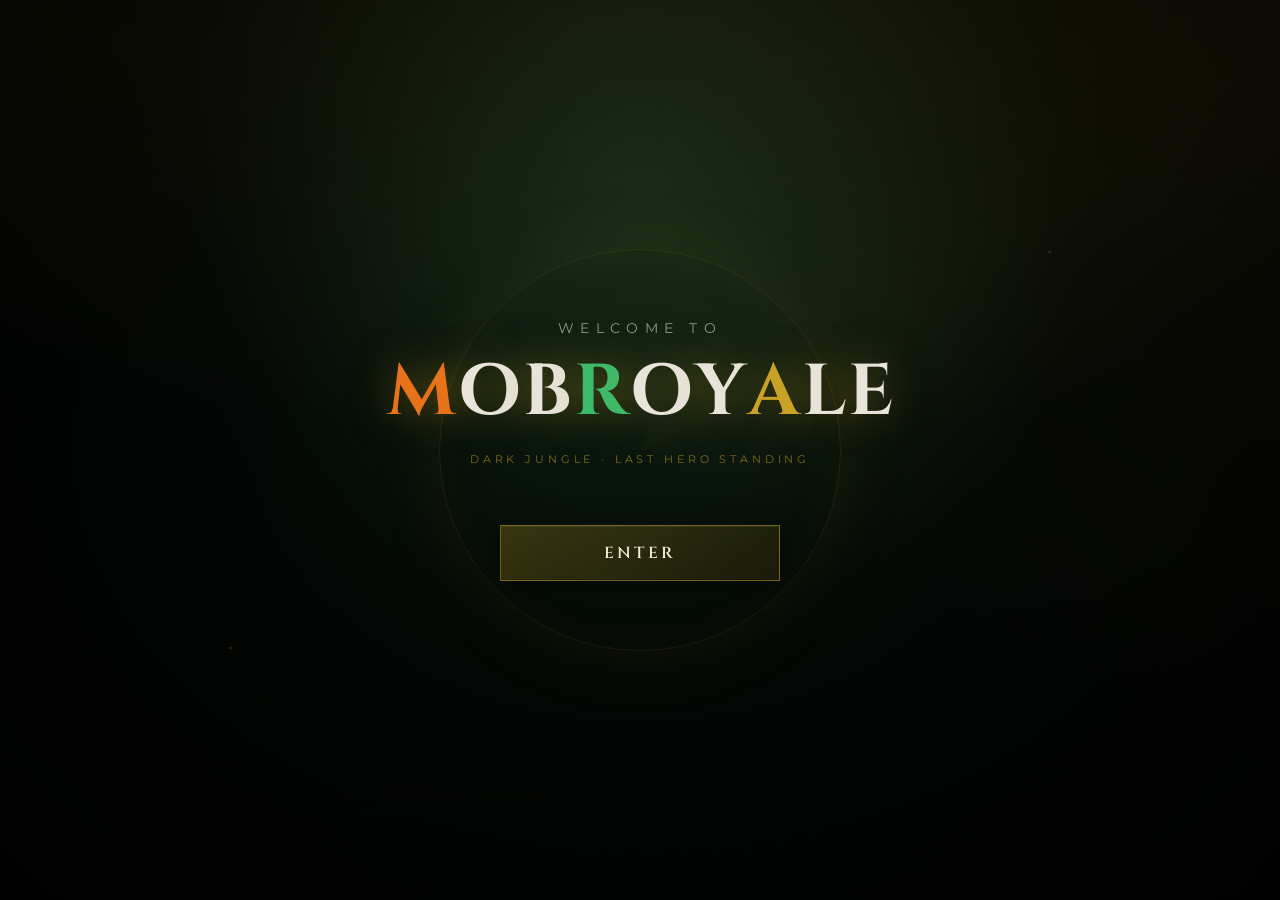
==== index.html @ 868995b1 "superduperupdate" ====
<!DOCTYPE html>
<html lang="sv">
<head>
    <meta charset="UTF-8">
    <title>Moba Battle Royale — Dark Jungle</title>
    <link rel="preconnect" href="https://fonts.googleapis.com">
    <link rel="preconnect" href="https://fonts.gstatic.com" crossorigin>
    <link href="https://fonts.googleapis.com/css2?family=Cinzel:wght@400;600;700&family=Montserrat:wght@400;500;600&display=swap" rel="stylesheet">
    <link rel="stylesheet" href="ui/hud-tokens.css">
    <style>
        html, body {
            margin: 0;
            padding: 0;
            width: 100%;
            height: 100%;
            overflow: hidden;
            background-color: #030704;
            font-family: 'Montserrat', 'Segoe UI', sans-serif;
            color: #d4cfc4;
        }

        #game-container {
            position: relative;
            width: 100vw;
            height: 100vh;
            overflow: hidden;
        }

        #gameCanvas {
            display: block;
            width: 100vw;
            height: 100vh;
            position: absolute;
            top: 0;
            left: 0;
            border: none;
            background-color: #030704;
        }
    </style>
</head>
<body>

<div id="game-container">
    <canvas id="gameCanvas"></canvas>

    <div id="hud-overlay">
        <div id="creep-info" class="hud-panel">
            <div class="hud-label">Battlefield</div>
            <div>Active Camps <span class="hud-value" id="creeps-count">4</span></div>
            <div style="margin-top:6px;">Enemies <span class="hud-value" id="alive-counter">0</span></div>
        </div>

        <div id="hud-top-right">
            <div id="minimap-wrap">
                <canvas id="minimap" width="168" height="168" aria-label="Minimap"></canvas>
            </div>
            <div id="hud-blight" aria-live="polite">
                <div class="blight-safe">Safe zone edge</div>
                <div class="blight-distance">—</div>
            </div>
        </div>

        <div id="hud-action-bar">
            <div id="hud-hero-block">
                <div id="hud-portrait" aria-label="Hero portrait">M
                    <span id="hud-level-badge" aria-hidden="true">1</span>
                </div>
                <div id="hud-stats-col">
                    <div id="hud-hero-name">Champion</div>
                    <div class="hud-bar-wrap" id="health-bar-container">
                        <div class="hud-bar-fill" id="health-bar"></div>
                        <span class="hud-bar-text" id="health-bar-text">100 / 100</span>
                    </div>
                    <div class="hud-bar-wrap xp" id="xp-bar-container">
                        <div class="hud-bar-fill" id="xp-bar"></div>
                        <span class="hud-bar-text" id="xp-bar-text">0 / 100</span>
                    </div>
                    <div id="hud-gold-row">Gold <span class="hud-value" id="hud-gold-value">0</span></div>
                    <div id="hud-buffs" aria-label="Active buffs"></div>
                </div>
            </div>

            <div id="hud-abilities-row">
                <div class="ability-slot basic ready" data-slot="aa" aria-label="Basic attack, ready">
                    <span class="ability-key">LMB</span>
                    <div class="ability-icon">AA</div>
                    <div class="ability-cd-ring"></div>
                    <span class="ability-timer"></span>
                    <span class="ability-name">Attack</span>
                </div>
                <div class="ability-slot ready" data-slot="q" aria-label="Skill 1, ready">
                    <span class="ability-key">1</span>
                    <div class="ability-icon">Q</div>
                    <div class="ability-cd-ring"></div>
                    <span class="ability-timer"></span>
                    <span class="ability-name">Skill 1</span>
                </div>
                <div class="ability-slot ready" data-slot="w" aria-label="Skill 2, ready">
                    <span class="ability-key">2</span>
                    <div class="ability-icon">W</div>
                    <div class="ability-cd-ring"></div>
                    <span class="ability-timer"></span>
                    <span class="ability-name">Skill 2</span>
                </div>
                <div class="ability-slot ult ready" data-slot="e" aria-label="Ultimate, ready">
                    <span class="ability-key">3</span>
                    <div class="ability-icon">E</div>
                    <div class="ability-cd-ring"></div>
                    <span class="ability-timer"></span>
                    <span class="ability-name">Ult</span>
                </div>
            </div>

            <div id="hud-inventory">
                <div class="item-slot" id="slot-1" aria-label="Inventory slot 1">—</div>
                <div class="item-slot" id="slot-2" aria-label="Inventory slot 2">—</div>
                <div class="item-slot" id="slot-3" aria-label="Inventory slot 3">—</div>
            </div>
        </div>

        <span id="player-level" class="sr-only" aria-hidden="true">1</span>
        <span id="player-gold" class="sr-only" aria-hidden="true">0</span>
        <span id="xp-text" class="sr-only" aria-hidden="true">0/100</span>

        <div id="level-up-flash" aria-live="polite">Level Up</div>

        <div id="game-over-screen" role="dialog" aria-labelledby="game-over-title">
            <h1 id="game-over-title">Fallen</h1>
            <p>The dark jungle claims another soul.</p>
            <button type="button" id="game-over-button" onclick="resetGame()">Return to Selection</button>
        </div>
    </div>

    <div id="class-select-overlay">
        <div class="menu-vignette" aria-hidden="true"></div>
        <div class="menu-ember-layer" aria-hidden="true"></div>
        <div class="menu-shimmer" aria-hidden="true"></div>

        <div class="menu-shell">
            <nav class="menu-breadcrumb hidden" id="menu-breadcrumb" aria-label="Menu progress">
                <span class="crumb done" data-step="play">Play</span>
                <span class="crumb-sep" aria-hidden="true">→</span>
                <span class="crumb active" data-step="class">Pick Class</span>
                <span class="crumb-sep" aria-hidden="true">→</span>
                <span class="crumb" data-step="go">GO</span>
            </nav>

            <!-- Welcome -->
            <section class="menu-stage welcome-stage active" id="menu-stage-welcome">
                <div class="welcome-glow-ring" aria-hidden="true"></div>
                <span class="welcome-pre">Welcome to</span>
                <div class="welcome-brand" id="welcome-brand" aria-label="MOBROYALE"></div>
                <p class="welcome-tagline">Dark Jungle · Last Hero Standing</p>
                <button type="button" class="glass-btn glass-btn-primary welcome-continue" id="welcome-continue-btn">
                    Enter
                </button>
            </section>

            <!-- Main menu -->
            <section class="menu-stage" id="menu-stage-main">
                <h1 class="main-logo">MobRoyale</h1>
                <p class="main-subtitle">Battle Royale in the Dark Jungle</p>
                <div class="main-menu-buttons">
                    <button type="button" class="glass-btn glass-btn-primary" id="btn-play">Play</button>
                    <button type="button" class="glass-btn" id="btn-classes">Classes</button>
                    <button type="button" class="glass-btn" id="btn-settings">Settings</button>
                </div>
            </section>

            <!-- Class select -->
            <section class="menu-stage" id="menu-stage-class-select">
                <header class="class-stage-header">
                    <h2>Pick Your Class</h2>
                    <p>Choose your path into the forest</p>
                </header>
                <div class="menu-body">
                    <div class="hero-card-grid" id="hero-card-grid" role="listbox" aria-label="Hero selection"></div>
                    <aside class="hero-details-pane" id="hero-details-pane" aria-live="polite">
                        <div class="details-empty">Select a champion<br>to begin</div>
                    </aside>
                </div>
                <footer class="class-stage-footer">
                    <button type="button" class="glass-btn glass-btn-back" id="btn-class-back">← Back</button>
                    <button type="button" class="glass-btn glass-btn-go" id="enter-forest-btn">GO</button>
                </footer>
            </section>

            <!-- Settings -->
            <section class="menu-stage" id="menu-stage-settings">
                <div class="settings-panel">
                    <h2>Settings</h2>
                    <div class="settings-row">
                        <span>Master Volume</span>
                        <button type="button" class="settings-toggle on" aria-label="Toggle master volume"></button>
                    </div>
                    <div class="settings-row">
                        <span>Screen Shake</span>
                        <button type="button" class="settings-toggle on" aria-label="Toggle screen shake"></button>
                    </div>
                    <div class="settings-row">
                        <span>Show Damage Numbers</span>
                        <button type="button" class="settings-toggle" aria-label="Toggle damage numbers"></button>
                    </div>
                    <button type="button" class="glass-btn glass-btn-back" id="btn-settings-back" style="width:100%;margin-top:8px;">← Back</button>
                </div>
            </section>
        </div>
    </div>
</div>

<script type="module">
// ============================================================
// index.html — Bootstrap (tunna ~60 rader)
// All spellogik bor nu i separata moduler under core/ och ui/.
//
// Mappstruktur:
//   core/balance-config.js     — single source of truth (siffror)
//   core/balance-validator.js  — kör i konsolen för att validera balans
//   core/ability-engine.js     — abilities, projektiler, partiklar
//   core/canvas-renderer.js    — all rendering
//   core/economy-engine.js     — gold, loot, pity
//   core/camera.js             — kamera och koordinater
//   core/inventory.js          — item-pickup och shop-köp
//   core/input.js              — tangentbord och mus
//   core/game-loop.js          — update + render + gameState
//   core/game-init.js          — bootstrap, setupCreeps, applyHeroConfig
//   core/entities/player.js    — Player-klassen
//   core/entities/creep.js     — Creep-klassen
//   core/entities/projectile.js— Projectile-klassen
//   core/entities/item.js      — DroppedItem-klassen
//   core/world/blight.js       — Blight-zone (storm)
//   data/balance-config.js     — siffror (re-exporteras via core/)
//   data/hero-roster.js        — hjältedefinitioner
//   data/shop-catalog.js       — 15 shop-items
//   data/world-config.js       — creep-typer, camp-positioner, Blight
//   ui/hud.js                  — HUD-uppdatering
//   ui/shop-interface.js       — shop-UI
//   ui/menu-interface.js       — meny-system
// ============================================================

import { Player }          from './core/entities/player.js';
import { initInput, keysPressed, pointerWorld } from './core/input.js';
import { camera, getWorldCoordinates, updateCamera } from './core/camera.js';
import { buyItem }         from './core/inventory.js';
import { setGameLoopRefs, setKeysRef, gameState } from './core/game-loop.js';
import { setGameInitRefs, initializeGame, applyHeroConfig, showGameOver, resetGame, getPlayerClass, ensureSpritesLoaded } from './core/game-init.js';
import { showLevelUpFlash, markHudDirty } from './ui/hud.js';
import { toggleShopUI, isShopOpen, updateShopUI } from './ui/shop-interface.js';
import { initHeroSelectMenu, showClassSelectMenu, selectHero, buildWelcomeLetters } from './ui/menu-interface.js';
import { initForestEnvironment } from './core/canvas-renderer.js';
import AbilityEngine, { CooldownState } from './core/ability-engine.js';
import { SHOP_CATALOG }    from './data/shop-catalog.js';
import { HERO_ROSTER }     from './data/hero-roster.js';
import { calculateItemCost } from './core/economy-engine.js';
import { gameLoop, Projectiles, Creeps, onViewportResize } from './core/game-loop.js';

// ─── CANVAS ───────────────────────────────────────────────────
const canvas = document.getElementById('gameCanvas');
canvas.width  = window.innerWidth;
canvas.height = window.innerHeight;
const ctx = canvas.getContext('2d');

let VIEWPORT_WIDTH  = window.innerWidth;
let VIEWPORT_HEIGHT = window.innerHeight;

// ─── PLAYER ───────────────────────────────────────────────────
const PlayerInstance = new Player(3000, 3000);

// Callbacks injicerade utan cirkulära imports
PlayerInstance.getPointer = () => pointerWorld;
PlayerInstance.onDeath    = () => showGameOver();
PlayerInstance.onLevelUp  = () => showLevelUpFlash();

// ─── KOPPLA IHOP MODULERNA ────────────────────────────────────
setGameInitRefs({
    player:      PlayerInstance,
    getViewport: () => ({ width: VIEWPORT_WIDTH, height: VIEWPORT_HEIGHT }),
});

setGameLoopRefs({
    player:         PlayerInstance,
    canvas,
    ctx,
    getViewport:    () => ({ width: VIEWPORT_WIDTH, height: VIEWPORT_HEIGHT }),
    getPlayerClass,
});

setKeysRef(() => keysPressed);

// ─── INPUT ────────────────────────────────────────────────────
initInput(canvas, {
    getCamera:     () => camera,
    getWorldCoords:(e, c) => getWorldCoordinates(e, c),
    isShopOpen,
    onShopToggle:  () => toggleShopUI(),
    onBasicAttack: () => AbilityEngine.basicAttack(PlayerInstance, pointerWorld, Projectiles, Creeps),
    onAbility: (slot) => {
        const ok = AbilityEngine.cast(slot, PlayerInstance, pointerWorld, Projectiles, Creeps);
        if (ok) markHudDirty();
    },
});

// ─── WINDOW-EVENTS ────────────────────────────────────────────
window.addEventListener('resize', () => {
    canvas.width   = window.innerWidth;
    canvas.height  = window.innerHeight;
    VIEWPORT_WIDTH  = window.innerWidth;
    VIEWPORT_HEIGHT = window.innerHeight;
    updateCamera(PlayerInstance, VIEWPORT_WIDTH, VIEWPORT_HEIGHT);
    onViewportResize();
    if (gameState.selectedClass) {
        updateShopUI(SHOP_CATALOG, getPlayerClass(), calculateItemCost);
    }
});

// ─── GLOBALS FÖR HTML ONCLICK-HANDLERS ───────────────────────
window.resetGame  = () => resetGame(showClassSelectMenu);
window.toggleMenu = toggleShopUI;
window.selectHero = (heroKey) => selectHero(heroKey, HERO_ROSTER);
window.buyItem    = (itemId) => buyItem(itemId, getPlayerClass(), gameState, PlayerInstance, markHudDirty);

// ─── ONLOAD ───────────────────────────────────────────────────
window.onload = () => {
    buildWelcomeLetters();
    ensureSpritesLoaded();
    initHeroSelectMenu(HERO_ROSTER, async (heroKey) => {
        await ensureSpritesLoaded();
        applyHeroConfig(heroKey);
        initializeGame();
    });
    initForestEnvironment(6000, 6000, 300);
    showClassSelectMenu({ skipWelcome: false });
};
</script>

</body>
</html>
---- ui/hud-tokens.css ----
/* ============================================================
   ui/hud-tokens.css — Dark Fantasy MOBA HUD Design System
   ============================================================ */

:root {
    --hud-surface: linear-gradient(165deg, rgba(8, 18, 10, 0.92), rgba(3, 7, 4, 0.88));
    --hud-surface-solid: rgba(6, 14, 8, 0.94);
    --hud-border-gold: rgba(201, 162, 39, 0.55);
    --hud-border-subtle: rgba(139, 105, 20, 0.35);
    --hud-text-primary: #f0e6c8;
    --hud-text-secondary: #7a8a72;
    --hud-text-gold: #c9a227;
    --hud-hp-fill: linear-gradient(90deg, #6a2020, #c0392b, #e74c3c);
    --hud-hp-bg: rgba(0, 0, 0, 0.55);
    --hud-hp-border: rgba(192, 57, 43, 0.5);
    --hud-xp-fill: linear-gradient(90deg, #1a4a2a, #3dba6a);
    --hud-xp-bg: rgba(0, 0, 0, 0.55);
    --hud-xp-border: rgba(61, 186, 106, 0.4);
    --hud-cd-overlay: rgba(3, 7, 4, 0.72);
    --hud-ready-glow: rgba(201, 162, 39, 0.45);
    --hud-blight-warn: #9b59b6;
    --hud-blight-danger: #c0392b;
    --hud-font-display: 'Cinzel', Georgia, serif;
    --hud-font-body: 'Montserrat', 'Segoe UI', sans-serif;
    --hud-bar-height: 14px;
    --hud-bar-radius: 2px;
    --hud-slot-size: 52px;
    --hud-ult-slot-size: 58px;
    --hud-safe-bottom: max(12px, env(safe-area-inset-bottom, 0px));
}

/* ─── Overlay shell ─────────────────────────────────────────── */

#hud-overlay {
    position: fixed;
    inset: 0;
    z-index: 10;
    pointer-events: none;
    box-sizing: border-box;
    font-family: var(--hud-font-body);
    color: var(--hud-text-primary);
}

.hud-panel {
    background: var(--hud-surface);
    border: 1px solid var(--hud-border-subtle);
    box-shadow: 0 4px 24px rgba(0, 0, 0, 0.45), inset 0 0 30px rgba(0, 0, 0, 0.2);
    padding: 12px 14px;
    pointer-events: none;
}

.hud-label {
    font-size: 10px;
    letter-spacing: 0.18em;
    text-transform: uppercase;
    color: var(--hud-text-secondary);
    margin-bottom: 4px;
}

.hud-value {
    font-variant-numeric: tabular-nums;
    color: var(--hud-text-gold);
    font-weight: 600;
}

/* ─── Top-right: minimap + blight ───────────────────────────── */

#hud-top-right {
    position: absolute;
    top: 16px;
    right: 16px;
    display: flex;
    flex-direction: column;
    align-items: flex-end;
    gap: 10px;
}

#minimap-wrap {
    position: relative;
    border: 2px solid var(--hud-border-gold);
    border-radius: 4px;
    overflow: hidden;
    box-shadow: 0 4px 20px rgba(0, 0, 0, 0.5);
    background: #030704;
}

#minimap {
    display: block;
    width: 168px;
    height: 168px;
}

#hud-blight {
    min-width: 168px;
    padding: 10px 12px;
    border-radius: 4px;
    background: var(--hud-surface-solid);
    border: 1px solid var(--hud-border-subtle);
    font-size: 11px;
    letter-spacing: 0.06em;
    text-align: center;
}

#hud-blight .blight-safe {
    color: var(--hud-text-secondary);
}

#hud-blight .blight-distance {
    font-variant-numeric: tabular-nums;
    color: var(--hud-text-gold);
    font-weight: 600;
    font-size: 13px;
    margin-top: 2px;
}

#hud-blight.warning {
    border-color: var(--hud-blight-warn);
    animation: blightWarnPulse 1.2s ease-in-out infinite;
}

#hud-blight.danger {
    border-color: var(--hud-blight-danger);
    background: rgba(40, 10, 10, 0.9);
}

#hud-blight.danger .blight-status {
    color: #e74c3c;
    font-weight: 700;
    letter-spacing: 0.12em;
    text-transform: uppercase;
}

@keyframes blightWarnPulse {
    0%, 100% { box-shadow: 0 0 0 rgba(155, 89, 182, 0); }
    50% { box-shadow: 0 0 16px rgba(155, 89, 182, 0.35); }
}

/* ─── Top-left: battlefield info ────────────────────────────── */

#creep-info {
    position: absolute;
    top: 16px;
    left: 16px;
    text-align: left;
    min-width: 160px;
    font-size: 14px;
    letter-spacing: 0.04em;
    text-shadow: 0 1px 3px rgba(0, 0, 0, 0.8);
}

/* ─── Bottom action bar ─────────────────────────────────────── */

#hud-action-bar {
    position: absolute;
    bottom: var(--hud-safe-bottom);
    left: 50%;
    transform: translateX(-50%);
    display: flex;
    align-items: flex-end;
    gap: 14px;
    padding: 12px 18px;
    background: var(--hud-surface);
    border: 1px solid var(--hud-border-gold);
    border-radius: 6px;
    box-shadow: 0 8px 32px rgba(0, 0, 0, 0.55), inset 0 1px 0 rgba(201, 162, 39, 0.12);
    min-width: min(96vw, 720px);
}

#hud-hero-block {
    display: flex;
    gap: 12px;
    align-items: flex-start;
    flex-shrink: 0;
}

#hud-portrait {
    position: relative;
    width: 64px;
    height: 64px;
    border: 2px solid var(--hud-border-gold);
    border-radius: 4px;
    background: linear-gradient(160deg, #0d1a0a, #030704);
    display: flex;
    align-items: center;
    justify-content: center;
    font-family: var(--hud-font-display);
    font-size: 22px;
    font-weight: 700;
    color: var(--hud-text-gold);
    text-shadow: 0 0 12px rgba(201, 162, 39, 0.4);
}

#hud-level-badge {
    position: absolute;
    bottom: -6px;
    right: -6px;
    width: 22px;
    height: 22px;
    border-radius: 50%;
    background: linear-gradient(180deg, #8b6914, #6b5010);
    border: 2px solid var(--hud-text-gold);
    font-size: 11px;
    font-weight: 700;
    display: flex;
    align-items: center;
    justify-content: center;
    font-variant-numeric: tabular-nums;
    color: #f0e6c8;
}

#hud-stats-col {
    display: flex;
    flex-direction: column;
    gap: 6px;
    min-width: 200px;
}

#hud-hero-name {
    font-family: var(--hud-font-display);
    font-size: 12px;
    letter-spacing: 0.08em;
    color: var(--hud-text-gold);
    margin-bottom: -2px;
}

.hud-bar-wrap {
    position: relative;
    width: 100%;
    height: var(--hud-bar-height);
    background: var(--hud-hp-bg);
    border: 1px solid var(--hud-hp-border);
    border-radius: var(--hud-bar-radius);
    overflow: hidden;
}

.hud-bar-wrap.xp {
    height: 10px;
    border-color: var(--hud-xp-border);
    background: var(--hud-hp-bg);
}

.hud-bar-fill {
    height: 100%;
    width: 100%;
    transition: width 0.12s ease-out;
}

#health-bar {
    background: var(--hud-hp-fill);
}

#xp-bar {
    background: var(--hud-xp-fill);
}

.hud-bar-text {
    position: absolute;
    inset: 0;
    display: flex;
    align-items: center;
    justify-content: center;
    font-size: 9px;
    font-weight: 600;
    font-variant-numeric: tabular-nums;
    letter-spacing: 0.04em;
    color: #fff;
    text-shadow: 0 1px 2px rgba(0, 0, 0, 0.9);
    pointer-events: none;
}

.hud-bar-wrap.low-hp {
    border-color: #e74c3c;
    animation: lowHpPulse 1s ease-in-out infinite;
}

@keyframes lowHpPulse {
    0%, 100% { box-shadow: 0 0 0 rgba(231, 76, 60, 0); }
    50% { box-shadow: 0 0 8px rgba(231, 76, 60, 0.5); }
}

#hud-gold-row {
    font-size: 11px;
    color: var(--hud-text-secondary);
    letter-spacing: 0.06em;
}

#hud-gold-row .hud-value {
    font-size: 13px;
}

/* ─── Buff row ─────────────────────────────────────────────── */

#hud-buffs {
    display: flex;
    gap: 6px;
    min-height: 28px;
    flex-wrap: wrap;
}

.buff-icon {
    width: 28px;
    height: 28px;
    border-radius: 4px;
    border: 1px solid var(--hud-border-gold);
    background: rgba(10, 20, 12, 0.9);
    display: flex;
    align-items: center;
    justify-content: center;
}

.buff-icon.debuff {
    border-color: #c0392b;
    background: rgba(40, 10, 10, 0.85);
}

.buff-icon svg {
    width: 16px;
    height: 16px;
    fill: none;
    stroke: var(--hud-text-gold);
    stroke-width: 1.5;
    stroke-linecap: round;
    stroke-linejoin: round;
}

.buff-icon.debuff svg {
    stroke: #e74c3c;
}

/* ─── Abilities + items ───────────────────────────────────── */

#hud-abilities-row {
    display: flex;
    align-items: flex-end;
    gap: 8px;
}

.ability-slot {
    position: relative;
    width: var(--hud-slot-size);
    height: var(--hud-slot-size);
    border: 2px solid var(--hud-border-subtle);
    border-radius: 4px;
    background: linear-gradient(160deg, rgba(12, 24, 14, 0.95), rgba(3, 7, 4, 0.9));
    display: flex;
    align-items: center;
    justify-content: center;
    overflow: hidden;
    flex-shrink: 0;
}

.ability-slot.ult {
    width: var(--hud-ult-slot-size);
    height: var(--hud-ult-slot-size);
    border-color: var(--hud-border-gold);
}

.ability-slot.ready:not(.on-cooldown) {
    box-shadow: 0 0 12px var(--hud-ready-glow);
}

.ability-slot.basic {
    border-color: rgba(122, 138, 114, 0.5);
}

.ability-icon {
    font-family: var(--hud-font-display);
    font-size: 14px;
    font-weight: 700;
    color: var(--hud-text-primary);
    z-index: 1;
    pointer-events: none;
}

.ability-slot.ult .ability-icon {
    font-size: 16px;
    color: var(--hud-text-gold);
}

.ability-cd-ring {
    position: absolute;
    inset: 0;
    border-radius: 2px;
    opacity: 0;
    pointer-events: none;
    --cd-progress: 0;
    background: conic-gradient(
        var(--hud-cd-overlay) calc(var(--cd-progress) * 360deg),
        transparent calc(var(--cd-progress) * 360deg)
    );
}

.ability-slot.on-cooldown .ability-cd-ring {
    opacity: 1;
}

.ability-key {
    position: absolute;
    top: 2px;
    left: 4px;
    font-size: 9px;
    font-weight: 600;
    color: var(--hud-text-secondary);
    z-index: 2;
    pointer-events: none;
}

.ability-timer {
    position: absolute;
    inset: 0;
    display: none;
    align-items: center;
    justify-content: center;
    font-size: 15px;
    font-weight: 700;
    font-variant-numeric: tabular-nums;
    color: #f0e6c8;
    text-shadow: 0 1px 4px rgba(0, 0, 0, 0.9);
    z-index: 3;
    pointer-events: none;
}

.ability-slot.on-cooldown .ability-timer {
    display: flex;
}

.ability-name {
    position: absolute;
    bottom: -16px;
    left: 50%;
    transform: translateX(-50%);
    font-size: 8px;
    letter-spacing: 0.04em;
    color: var(--hud-text-secondary);
    white-space: nowrap;
    max-width: 72px;
    overflow: hidden;
    text-overflow: ellipsis;
    pointer-events: none;
}

#hud-inventory {
    display: flex;
    gap: 8px;
    align-items: flex-end;
    margin-left: 4px;
    padding-left: 12px;
    border-left: 1px solid var(--hud-border-subtle);
}

.item-slot {
    width: var(--hud-slot-size);
    height: var(--hud-slot-size);
    border: 2px solid var(--hud-border-subtle);
    border-radius: 4px;
    background: linear-gradient(160deg, rgba(10, 20, 12, 0.9), rgba(3, 7, 4, 0.85));
    display: flex;
    justify-content: center;
    align-items: center;
    font-size: 9px;
    text-align: center;
    line-height: 1.25;
    color: var(--hud-text-secondary);
    padding: 4px;
    box-sizing: border-box;
    overflow: hidden;
}

.item-slot.filled {
    border-color: var(--hud-border-gold);
    color: var(--hud-text-primary);
}

.item-slot.offensive { border-color: rgba(231, 76, 60, 0.5); }
.item-slot.defensive { border-color: rgba(52, 152, 219, 0.5); }
.item-slot.utility   { border-color: rgba(155, 89, 182, 0.5); }

/* ─── Level-up flash ───────────────────────────────────────── */

#level-up-flash {
    position: absolute;
    top: 50%;
    left: 50%;
    transform: translate(-50%, -50%);
    font-family: var(--hud-font-display);
    font-size: clamp(32px, 5vw, 52px);
    font-weight: 700;
    color: var(--hud-text-gold);
    opacity: 0;
    pointer-events: none;
    transition: opacity 0.15s ease;
    letter-spacing: 0.2em;
    text-shadow: 0 0 30px rgba(201, 162, 39, 0.6);
}

#level-up-flash.active {
    animation: levelUpPulse 0.6s ease-in-out 3;
}

@keyframes levelUpPulse {
    0%, 100% { opacity: 0; transform: translate(-50%, -50%) scale(0.85); }
    50% { opacity: 1; transform: translate(-50%, -50%) scale(1.08); }
}

/* ─── Game over ────────────────────────────────────────────── */

#game-over-screen {
    position: absolute;
    inset: 0;
    background: radial-gradient(ellipse at center, rgba(15, 25, 18, 0.97), rgba(2, 5, 3, 0.98));
    display: flex;
    flex-direction: column;
    justify-content: center;
    align-items: center;
    pointer-events: auto;
    opacity: 0;
    visibility: hidden;
    transition: opacity 0.45s cubic-bezier(0.4, 0, 0.2, 1), visibility 0.45s;
    z-index: 50;
}

#game-over-screen.visible {
    opacity: 1;
    visibility: visible;
}

#game-over-screen h1 {
    font-family: var(--hud-font-display);
    font-size: clamp(36px, 6vw, 56px);
    font-weight: 700;
    letter-spacing: 0.2em;
    color: #c0392b;
    margin: 0 0 12px;
    text-shadow: 0 0 40px rgba(192, 57, 43, 0.45);
}

#game-over-screen p {
    font-size: 14px;
    letter-spacing: 0.12em;
    color: var(--hud-text-secondary);
    margin: 0;
}

#game-over-button {
    margin-top: 36px;
    padding: 16px 40px;
    font-family: var(--hud-font-display);
    font-size: 14px;
    font-weight: 700;
    letter-spacing: 0.18em;
    text-transform: uppercase;
    background: linear-gradient(180deg, #8b6914, #6b5010);
    color: #f0e6c8;
    border: 2px solid var(--hud-text-gold);
    cursor: pointer;
    transition: box-shadow 0.25s, transform 0.2s;
    pointer-events: auto;
}

#game-over-button:hover {
    box-shadow: 0 0 28px rgba(201, 162, 39, 0.45);
    transform: scale(1.03);
}

#game-over-button:focus-visible {
    outline: 2px solid var(--hud-text-gold);
    outline-offset: 4px;
}

.sr-only {
    position: absolute;
    width: 1px;
    height: 1px;
    padding: 0;
    margin: -1px;
    overflow: hidden;
    clip: rect(0, 0, 0, 0);
    white-space: nowrap;
    border: 0;
}

/* ─── Damage numbers overlay ───────────────────────────────── */

#damage-overlay {
    position: absolute;
    inset: 0;
    pointer-events: none;
    z-index: 9;
}

@media (prefers-reduced-motion: reduce) {
    #level-up-flash.active,
    #game-over-screen,
    .hud-bar-wrap.low-hp,
    #hud-blight.warning {
        animation: none;
        transition-duration: 0.01ms;
    }

    .hud-bar-fill,
    .ability-slot.ready {
        transition: none;
        box-shadow: none;
    }
}
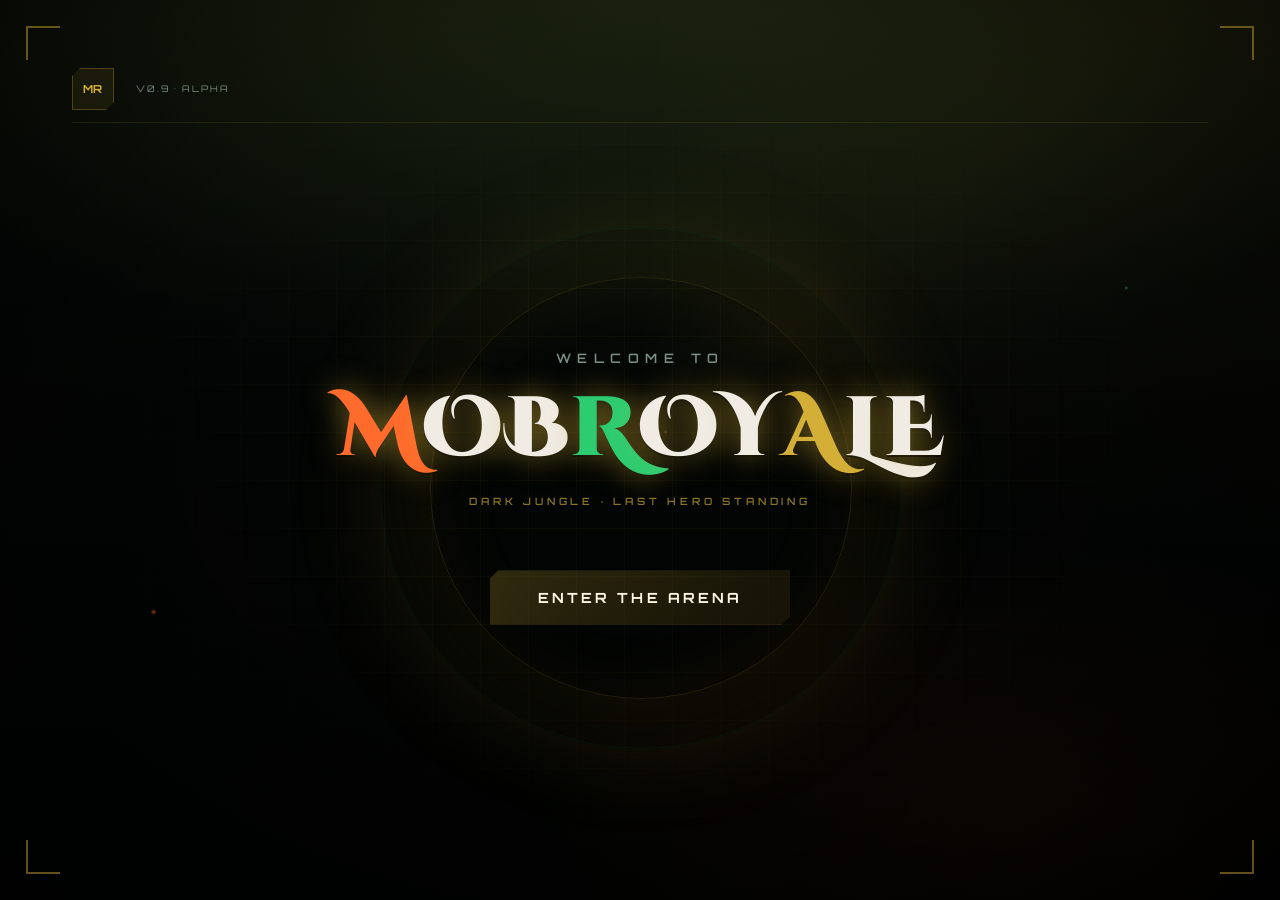
==== commit 72f62c54: "going places" ====
--- a/index.html
+++ b/index.html
@@ -5,7 +5,7 @@
     <title>Moba Battle Royale — Dark Jungle</title>
     <link rel="preconnect" href="https://fonts.googleapis.com">
     <link rel="preconnect" href="https://fonts.gstatic.com" crossorigin>
-    <link href="https://fonts.googleapis.com/css2?family=Cinzel:wght@400;600;700&family=Montserrat:wght@400;500;600&display=swap" rel="stylesheet">
+    <link href="https://fonts.googleapis.com/css2?family=Cinzel+Decorative:wght@700;900&family=Orbitron:wght@500;700;900&family=Rajdhani:wght@400;500;600;700&display=swap" rel="stylesheet">
     <link rel="stylesheet" href="ui/hud-tokens.css">
     <style>
         html, body {
@@ -15,7 +15,7 @@
             height: 100%;
             overflow: hidden;
             background-color: #030704;
-            font-family: 'Montserrat', 'Segoe UI', sans-serif;
+            font-family: 'Rajdhani', 'Segoe UI', sans-serif;
             color: #d4cfc4;
         }
 
@@ -132,78 +132,119 @@
     </div>
 
     <div id="class-select-overlay">
+        <div class="menu-bg-grid" aria-hidden="true"></div>
         <div class="menu-vignette" aria-hidden="true"></div>
         <div class="menu-ember-layer" aria-hidden="true"></div>
         <div class="menu-shimmer" aria-hidden="true"></div>
+        <div class="menu-scanline" aria-hidden="true"></div>
+
+        <div class="menu-frame" aria-hidden="true">
+            <span class="frame-corner frame-tl"></span>
+            <span class="frame-corner frame-tr"></span>
+            <span class="frame-corner frame-bl"></span>
+            <span class="frame-corner frame-br"></span>
+        </div>
 
         <div class="menu-shell">
-            <nav class="menu-breadcrumb hidden" id="menu-breadcrumb" aria-label="Menu progress">
-                <span class="crumb done" data-step="play">Play</span>
-                <span class="crumb-sep" aria-hidden="true">→</span>
-                <span class="crumb active" data-step="class">Pick Class</span>
-                <span class="crumb-sep" aria-hidden="true">→</span>
-                <span class="crumb" data-step="go">GO</span>
-            </nav>
-
-            <!-- Welcome -->
-            <section class="menu-stage welcome-stage active" id="menu-stage-welcome">
-                <div class="welcome-glow-ring" aria-hidden="true"></div>
-                <span class="welcome-pre">Welcome to</span>
-                <div class="welcome-brand" id="welcome-brand" aria-label="MOBROYALE"></div>
-                <p class="welcome-tagline">Dark Jungle · Last Hero Standing</p>
-                <button type="button" class="glass-btn glass-btn-primary welcome-continue" id="welcome-continue-btn">
-                    Enter
-                </button>
-            </section>
-
-            <!-- Main menu -->
-            <section class="menu-stage" id="menu-stage-main">
-                <h1 class="main-logo">MobRoyale</h1>
-                <p class="main-subtitle">Battle Royale in the Dark Jungle</p>
-                <div class="main-menu-buttons">
-                    <button type="button" class="glass-btn glass-btn-primary" id="btn-play">Play</button>
-                    <button type="button" class="glass-btn" id="btn-classes">Classes</button>
-                    <button type="button" class="glass-btn" id="btn-settings">Settings</button>
-                </div>
-            </section>
-
-            <!-- Class select -->
-            <section class="menu-stage" id="menu-stage-class-select">
-                <header class="class-stage-header">
-                    <h2>Pick Your Class</h2>
-                    <p>Choose your path into the forest</p>
-                </header>
-                <div class="menu-body">
-                    <div class="hero-card-grid" id="hero-card-grid" role="listbox" aria-label="Hero selection"></div>
-                    <aside class="hero-details-pane" id="hero-details-pane" aria-live="polite">
-                        <div class="details-empty">Select a champion<br>to begin</div>
-                    </aside>
-                </div>
-                <footer class="class-stage-footer">
-                    <button type="button" class="glass-btn glass-btn-back" id="btn-class-back">← Back</button>
-                    <button type="button" class="glass-btn glass-btn-go" id="enter-forest-btn">GO</button>
-                </footer>
-            </section>
-
-            <!-- Settings -->
-            <section class="menu-stage" id="menu-stage-settings">
-                <div class="settings-panel">
-                    <h2>Settings</h2>
-                    <div class="settings-row">
-                        <span>Master Volume</span>
-                        <button type="button" class="settings-toggle on" aria-label="Toggle master volume"></button>
-                    </div>
-                    <div class="settings-row">
-                        <span>Screen Shake</span>
-                        <button type="button" class="settings-toggle on" aria-label="Toggle screen shake"></button>
-                    </div>
-                    <div class="settings-row">
-                        <span>Show Damage Numbers</span>
-                        <button type="button" class="settings-toggle" aria-label="Toggle damage numbers"></button>
-                    </div>
-                    <button type="button" class="glass-btn glass-btn-back" id="btn-settings-back" style="width:100%;margin-top:8px;">← Back</button>
-                </div>
-            </section>
+            <header class="menu-top-bar">
+                <div class="menu-brand-mark" aria-hidden="true">MR</div>
+                <nav class="menu-breadcrumb hidden" id="menu-breadcrumb" aria-label="Menu progress">
+                    <span class="crumb done" data-step="play">Play</span>
+                    <span class="crumb-sep" aria-hidden="true"></span>
+                    <span class="crumb active" data-step="class">Pick Class</span>
+                    <span class="crumb-sep" aria-hidden="true"></span>
+                    <span class="crumb" data-step="go">Deploy</span>
+                </nav>
+                <div class="menu-version" aria-hidden="true">v0.9 · ALPHA</div>
+            </header>
+
+            <div class="menu-stage-viewport">
+                <!-- Welcome -->
+                <section class="menu-stage welcome-stage active" id="menu-stage-welcome">
+                    <div class="welcome-center">
+                        <div class="welcome-glow-ring" aria-hidden="true"></div>
+                        <div class="welcome-glow-ring welcome-glow-ring-2" aria-hidden="true"></div>
+                        <span class="welcome-pre">Welcome to</span>
+                        <div class="welcome-brand" id="welcome-brand" aria-label="MOBROYALE"></div>
+                        <p class="welcome-tagline">Dark Jungle · Last Hero Standing</p>
+                        <button type="button" class="game-btn game-btn-primary welcome-continue" id="welcome-continue-btn">
+                            <span class="btn-label">Enter the Arena</span>
+                            <span class="btn-glow" aria-hidden="true"></span>
+                        </button>
+                    </div>
+                </section>
+
+                <!-- Main menu -->
+                <section class="menu-stage main-stage" id="menu-stage-main">
+                    <div class="main-stage-inner">
+                        <div class="main-logo-wrap">
+                            <h1 class="main-logo">MobRoyale</h1>
+                            <div class="main-logo-underline" aria-hidden="true"></div>
+                        </div>
+                        <p class="main-subtitle">Battle Royale in the Dark Jungle</p>
+                        <div class="main-menu-buttons">
+                            <button type="button" class="game-btn game-btn-primary" id="btn-play">
+                                <span class="btn-label">Play</span>
+                                <span class="btn-glow" aria-hidden="true"></span>
+                            </button>
+                            <button type="button" class="game-btn" id="btn-classes">
+                                <span class="btn-label">Classes</span>
+                                <span class="btn-glow" aria-hidden="true"></span>
+                            </button>
+                            <button type="button" class="game-btn" id="btn-settings">
+                                <span class="btn-label">Settings</span>
+                                <span class="btn-glow" aria-hidden="true"></span>
+                            </button>
+                        </div>
+                    </div>
+                </section>
+
+                <!-- Class select -->
+                <section class="menu-stage class-stage" id="menu-stage-class-select">
+                    <header class="class-stage-header">
+                        <h2>Pick Your Class</h2>
+                        <p>Choose your path into the forest</p>
+                    </header>
+                    <div class="menu-body">
+                        <div class="hero-card-grid" id="hero-card-grid" role="listbox" aria-label="Hero selection"></div>
+                        <aside class="hero-details-pane" id="hero-details-pane" aria-live="polite">
+                            <div class="details-empty">Select a champion<br>to begin</div>
+                        </aside>
+                    </div>
+                    <footer class="class-stage-footer">
+                        <button type="button" class="game-btn game-btn-back" id="btn-class-back">
+                            <span class="btn-label">Back</span>
+                        </button>
+                        <button type="button" class="game-btn game-btn-deploy" id="enter-forest-btn">
+                            <span class="btn-label">Deploy</span>
+                            <span class="btn-glow" aria-hidden="true"></span>
+                        </button>
+                    </footer>
+                </section>
+
+                <!-- Settings -->
+                <section class="menu-stage settings-stage" id="menu-stage-settings">
+                    <div class="settings-panel">
+                        <div class="panel-corners" aria-hidden="true"></div>
+                        <h2>Settings</h2>
+                        <div class="settings-row">
+                            <span>Master Volume</span>
+                            <button type="button" class="settings-toggle on" aria-label="Toggle master volume"></button>
+                        </div>
+                        <div class="settings-row">
+                            <span>Screen Shake</span>
+                            <button type="button" class="settings-toggle on" aria-label="Toggle screen shake"></button>
+                        </div>
+                        <div class="settings-row">
+                            <span>Show Damage Numbers</span>
+                            <button type="button" class="settings-toggle" aria-label="Toggle damage numbers"></button>
+                        </div>
+                        <button type="button" class="game-btn game-btn-back settings-back" id="btn-settings-back">
+                            <span class="btn-label">Back</span>
+                        </button>
+                    </div>
+                </section>
+            </div>
         </div>
     </div>
 </div>
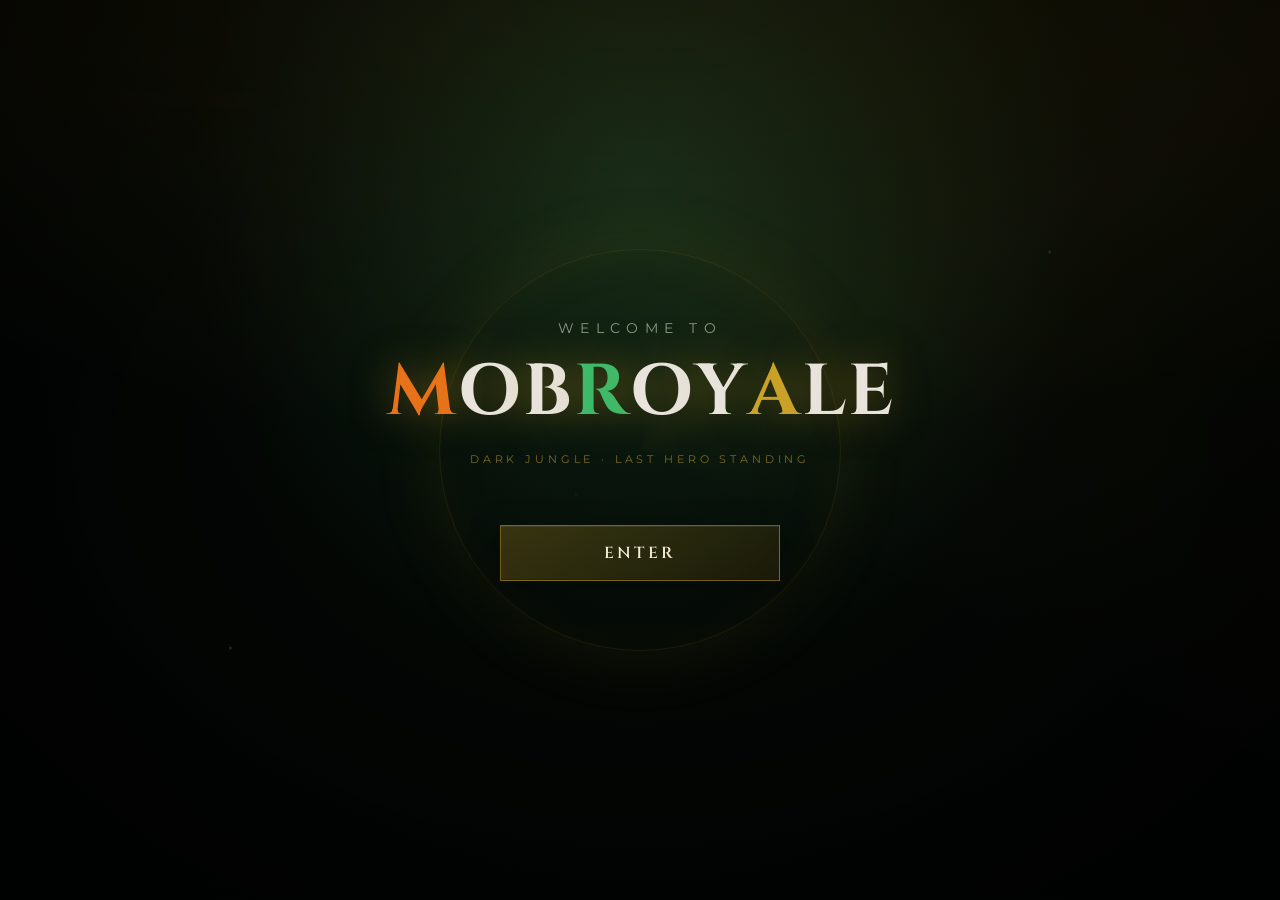
==== commit 32773a4e: "holy claude" ====
--- a/index.html
+++ b/index.html
@@ -5,8 +5,7 @@
     <title>Moba Battle Royale — Dark Jungle</title>
     <link rel="preconnect" href="https://fonts.googleapis.com">
     <link rel="preconnect" href="https://fonts.gstatic.com" crossorigin>
-    <link href="https://fonts.googleapis.com/css2?family=Cinzel+Decorative:wght@700;900&family=Orbitron:wght@500;700;900&family=Rajdhani:wght@400;500;600;700&display=swap" rel="stylesheet">
-    <link rel="stylesheet" href="ui/hud-tokens.css">
+    <link href="https://fonts.googleapis.com/css2?family=Cinzel:wght@400;600;700&family=Montserrat:wght@400;500;600&display=swap" rel="stylesheet">
     <style>
         html, body {
             margin: 0;
@@ -15,7 +14,7 @@
             height: 100%;
             overflow: hidden;
             background-color: #030704;
-            font-family: 'Rajdhani', 'Segoe UI', sans-serif;
+            font-family: 'Montserrat', 'Segoe UI', sans-serif;
             color: #d4cfc4;
         }
 
@@ -26,15 +25,226 @@
             overflow: hidden;
         }
 
-        #gameCanvas {
+        canvas {
             display: block;
             width: 100vw;
             height: 100vh;
             position: absolute;
             top: 0;
             left: 0;
+            box-shadow: none;
             border: none;
             background-color: #030704;
+        }
+
+        #hud-overlay {
+            position: fixed;
+            top: 0;
+            left: 0;
+            width: 100%;
+            height: 100%;
+            z-index: 10;
+            pointer-events: none;
+            box-sizing: border-box;
+        }
+
+        .hud-panel {
+            background: linear-gradient(165deg, rgba(8, 18, 10, 0.88), rgba(3, 7, 4, 0.82));
+            border: 1px solid rgba(139, 105, 20, 0.35);
+            box-shadow: 0 4px 24px rgba(0, 0, 0, 0.45), inset 0 0 30px rgba(0, 0, 0, 0.2);
+            padding: 14px 16px;
+            pointer-events: none;
+        }
+
+        .hud-info {
+            position: absolute;
+            font-size: 14px;
+            letter-spacing: 0.04em;
+            text-shadow: 0 1px 3px rgba(0, 0, 0, 0.8);
+        }
+
+        .hud-label {
+            font-size: 10px;
+            letter-spacing: 0.18em;
+            text-transform: uppercase;
+            color: #7a8a72;
+            margin-bottom: 4px;
+        }
+
+        .hud-value {
+            font-variant-numeric: tabular-nums;
+            color: #c9a227;
+            font-weight: 600;
+        }
+
+        #hud-stats {
+            position: absolute;
+            top: 16px;
+            left: 16px;
+            min-width: 220px;
+        }
+
+        #health-bar-container {
+            width: 100%;
+            height: 12px;
+            background: rgba(0, 0, 0, 0.5);
+            border: 1px solid rgba(192, 57, 43, 0.4);
+            margin-top: 2px;
+        }
+
+        #health-bar {
+            height: 100%;
+            width: 100%;
+            background: linear-gradient(90deg, #6a2020, #c0392b);
+            box-shadow: 0 0 8px rgba(192, 57, 43, 0.4);
+            transition: width 0.1s ease;
+        }
+
+        #xp-bar-container {
+            width: 100%;
+            height: 8px;
+            background: rgba(0, 0, 0, 0.5);
+            border: 1px solid rgba(61, 186, 106, 0.35);
+            margin-top: 4px;
+        }
+
+        #xp-bar {
+            height: 100%;
+            width: 0%;
+            background: linear-gradient(90deg, #1a4a2a, #3dba6a);
+            box-shadow: 0 0 6px rgba(61, 186, 106, 0.35);
+            transition: width 0.2s ease;
+        }
+
+        #creep-info {
+            position: absolute;
+            top: 16px;
+            right: 16px;
+            text-align: right;
+            min-width: 160px;
+        }
+
+        #inventory {
+            position: absolute;
+            bottom: 16px;
+            left: 16px;
+            display: flex;
+            gap: 10px;
+        }
+
+        .slot {
+            width: 64px;
+            height: 64px;
+            border: 1px solid rgba(139, 105, 20, 0.4);
+            background: linear-gradient(160deg, rgba(10, 20, 12, 0.9), rgba(3, 7, 4, 0.85));
+            display: flex;
+            justify-content: center;
+            align-items: center;
+            font-size: 10px;
+            text-align: center;
+            line-height: 1.3;
+            color: #7a8a72;
+            cursor: default;
+            padding: 4px;
+            box-sizing: border-box;
+        }
+
+        #hud-cooldowns {
+            margin-top: 10px;
+            font-size: 11px;
+            letter-spacing: 0.06em;
+            color: #7a8a72;
+        }
+
+        #level-up-flash {
+            position: absolute;
+            top: 50%;
+            left: 50%;
+            transform: translate(-50%, -50%);
+            font-family: 'Cinzel', Georgia, serif;
+            font-size: clamp(32px, 5vw, 52px);
+            font-weight: 700;
+            color: #c9a227;
+            opacity: 0;
+            pointer-events: none;
+            transition: opacity 0.15s ease;
+            letter-spacing: 0.2em;
+            text-shadow: 0 0 30px rgba(201, 162, 39, 0.6);
+        }
+
+        #level-up-flash.active {
+            animation: levelUpPulse 0.6s ease-in-out 3;
+        }
+
+        @keyframes levelUpPulse {
+            0%, 100% { opacity: 0; transform: translate(-50%, -50%) scale(0.85); }
+            50% { opacity: 1; transform: translate(-50%, -50%) scale(1.08); }
+        }
+
+        #game-over-screen {
+            position: absolute;
+            inset: 0;
+            background: radial-gradient(ellipse at center, rgba(15, 25, 18, 0.97), rgba(2, 5, 3, 0.98));
+            display: flex;
+            flex-direction: column;
+            justify-content: center;
+            align-items: center;
+            pointer-events: auto;
+            opacity: 0;
+            visibility: hidden;
+            transition: opacity 0.45s cubic-bezier(0.4, 0, 0.2, 1), visibility 0.45s;
+            z-index: 50;
+        }
+
+        #game-over-screen.visible {
+            opacity: 1;
+            visibility: visible;
+        }
+
+        #game-over-screen h1 {
+            font-family: 'Cinzel', Georgia, serif;
+            font-size: clamp(36px, 6vw, 56px);
+            font-weight: 700;
+            letter-spacing: 0.2em;
+            color: #c0392b;
+            margin: 0 0 12px;
+            text-shadow: 0 0 40px rgba(192, 57, 43, 0.45);
+        }
+
+        #game-over-screen p {
+            font-size: 14px;
+            letter-spacing: 0.12em;
+            color: #7a8a72;
+            margin: 0;
+        }
+
+        #game-over-button {
+            margin-top: 36px;
+            padding: 16px 40px;
+            font-family: 'Cinzel', Georgia, serif;
+            font-size: 14px;
+            font-weight: 700;
+            letter-spacing: 0.18em;
+            text-transform: uppercase;
+            background: linear-gradient(180deg, #8b6914, #6b5010);
+            color: #f0e6c8;
+            border: 2px solid #c9a227;
+            cursor: pointer;
+            transition: box-shadow 0.25s, transform 0.2s;
+        }
+
+        #game-over-button:hover {
+            box-shadow: 0 0 28px rgba(201, 162, 39, 0.45);
+            transform: scale(1.03);
+        }
+
+        #game-over-button:focus-visible {
+            outline: 2px solid #c9a227;
+            outline-offset: 4px;
+        }
+
+        @media (prefers-reduced-motion: reduce) {
+            #level-up-flash.active, #game-over-screen { animation: none; transition-duration: 0.01ms; }
         }
     </style>
 </head>
@@ -44,83 +254,31 @@
     <canvas id="gameCanvas"></canvas>
 
     <div id="hud-overlay">
-        <div id="creep-info" class="hud-panel">
+        <div id="hud-stats" class="hud-info hud-panel">
+            <div class="hud-label">Champion</div>
+            <div>Level <span class="hud-value" id="player-level">1</span> · Gold <span class="hud-value" id="player-gold">0</span></div>
+            <div class="hud-label" style="margin-top:10px;">Health</div>
+            <div id="health-bar-container">
+                <div id="health-bar"></div>
+            </div>
+            <div class="hud-label" style="margin-top:8px;">Experience <span class="hud-value" id="xp-text">0/100</span></div>
+            <div id="xp-bar-container">
+                <div id="xp-bar"></div>
+            </div>
+            <div id="hud-cooldowns">[1] Ready · [2] Ready · [3] Ready</div>
+        </div>
+
+        <div id="creep-info" class="hud-info hud-panel">
             <div class="hud-label">Battlefield</div>
             <div>Active Camps <span class="hud-value" id="creeps-count">4</span></div>
-            <div style="margin-top:6px;">Enemies <span class="hud-value" id="alive-counter">0</span></div>
+            <div style="margin-top:6px;">Enemies Remaining <span class="hud-value" id="alive-counter">0</span></div>
         </div>
 
-        <div id="hud-top-right">
-            <div id="minimap-wrap">
-                <canvas id="minimap" width="168" height="168" aria-label="Minimap"></canvas>
-            </div>
-            <div id="hud-blight" aria-live="polite">
-                <div class="blight-safe">Safe zone edge</div>
-                <div class="blight-distance">—</div>
-            </div>
+        <div id="inventory">
+            <div class="slot" id="slot-1" aria-label="Inventory slot 1">—</div>
+            <div class="slot" id="slot-2" aria-label="Inventory slot 2">—</div>
+            <div class="slot" id="slot-3" aria-label="Inventory slot 3">—</div>
         </div>
-
-        <div id="hud-action-bar">
-            <div id="hud-hero-block">
-                <div id="hud-portrait" aria-label="Hero portrait">M
-                    <span id="hud-level-badge" aria-hidden="true">1</span>
-                </div>
-                <div id="hud-stats-col">
-                    <div id="hud-hero-name">Champion</div>
-                    <div class="hud-bar-wrap" id="health-bar-container">
-                        <div class="hud-bar-fill" id="health-bar"></div>
-                        <span class="hud-bar-text" id="health-bar-text">100 / 100</span>
-                    </div>
-                    <div class="hud-bar-wrap xp" id="xp-bar-container">
-                        <div class="hud-bar-fill" id="xp-bar"></div>
-                        <span class="hud-bar-text" id="xp-bar-text">0 / 100</span>
-                    </div>
-                    <div id="hud-gold-row">Gold <span class="hud-value" id="hud-gold-value">0</span></div>
-                    <div id="hud-buffs" aria-label="Active buffs"></div>
-                </div>
-            </div>
-
-            <div id="hud-abilities-row">
-                <div class="ability-slot basic ready" data-slot="aa" aria-label="Basic attack, ready">
-                    <span class="ability-key">LMB</span>
-                    <div class="ability-icon">AA</div>
-                    <div class="ability-cd-ring"></div>
-                    <span class="ability-timer"></span>
-                    <span class="ability-name">Attack</span>
-                </div>
-                <div class="ability-slot ready" data-slot="q" aria-label="Skill 1, ready">
-                    <span class="ability-key">1</span>
-                    <div class="ability-icon">Q</div>
-                    <div class="ability-cd-ring"></div>
-                    <span class="ability-timer"></span>
-                    <span class="ability-name">Skill 1</span>
-                </div>
-                <div class="ability-slot ready" data-slot="w" aria-label="Skill 2, ready">
-                    <span class="ability-key">2</span>
-                    <div class="ability-icon">W</div>
-                    <div class="ability-cd-ring"></div>
-                    <span class="ability-timer"></span>
-                    <span class="ability-name">Skill 2</span>
-                </div>
-                <div class="ability-slot ult ready" data-slot="e" aria-label="Ultimate, ready">
-                    <span class="ability-key">3</span>
-                    <div class="ability-icon">E</div>
-                    <div class="ability-cd-ring"></div>
-                    <span class="ability-timer"></span>
-                    <span class="ability-name">Ult</span>
-                </div>
-            </div>
-
-            <div id="hud-inventory">
-                <div class="item-slot" id="slot-1" aria-label="Inventory slot 1">—</div>
-                <div class="item-slot" id="slot-2" aria-label="Inventory slot 2">—</div>
-                <div class="item-slot" id="slot-3" aria-label="Inventory slot 3">—</div>
-            </div>
-        </div>
-
-        <span id="player-level" class="sr-only" aria-hidden="true">1</span>
-        <span id="player-gold" class="sr-only" aria-hidden="true">0</span>
-        <span id="xp-text" class="sr-only" aria-hidden="true">0/100</span>
 
         <div id="level-up-flash" aria-live="polite">Level Up</div>
 
@@ -132,119 +290,78 @@
     </div>
 
     <div id="class-select-overlay">
-        <div class="menu-bg-grid" aria-hidden="true"></div>
         <div class="menu-vignette" aria-hidden="true"></div>
         <div class="menu-ember-layer" aria-hidden="true"></div>
         <div class="menu-shimmer" aria-hidden="true"></div>
-        <div class="menu-scanline" aria-hidden="true"></div>
-
-        <div class="menu-frame" aria-hidden="true">
-            <span class="frame-corner frame-tl"></span>
-            <span class="frame-corner frame-tr"></span>
-            <span class="frame-corner frame-bl"></span>
-            <span class="frame-corner frame-br"></span>
-        </div>
 
         <div class="menu-shell">
-            <header class="menu-top-bar">
-                <div class="menu-brand-mark" aria-hidden="true">MR</div>
-                <nav class="menu-breadcrumb hidden" id="menu-breadcrumb" aria-label="Menu progress">
-                    <span class="crumb done" data-step="play">Play</span>
-                    <span class="crumb-sep" aria-hidden="true"></span>
-                    <span class="crumb active" data-step="class">Pick Class</span>
-                    <span class="crumb-sep" aria-hidden="true"></span>
-                    <span class="crumb" data-step="go">Deploy</span>
-                </nav>
-                <div class="menu-version" aria-hidden="true">v0.9 · ALPHA</div>
-            </header>
-
-            <div class="menu-stage-viewport">
-                <!-- Welcome -->
-                <section class="menu-stage welcome-stage active" id="menu-stage-welcome">
-                    <div class="welcome-center">
-                        <div class="welcome-glow-ring" aria-hidden="true"></div>
-                        <div class="welcome-glow-ring welcome-glow-ring-2" aria-hidden="true"></div>
-                        <span class="welcome-pre">Welcome to</span>
-                        <div class="welcome-brand" id="welcome-brand" aria-label="MOBROYALE"></div>
-                        <p class="welcome-tagline">Dark Jungle · Last Hero Standing</p>
-                        <button type="button" class="game-btn game-btn-primary welcome-continue" id="welcome-continue-btn">
-                            <span class="btn-label">Enter the Arena</span>
-                            <span class="btn-glow" aria-hidden="true"></span>
-                        </button>
+            <nav class="menu-breadcrumb hidden" id="menu-breadcrumb" aria-label="Menu progress">
+                <span class="crumb done" data-step="play">Play</span>
+                <span class="crumb-sep" aria-hidden="true">→</span>
+                <span class="crumb active" data-step="class">Pick Class</span>
+                <span class="crumb-sep" aria-hidden="true">→</span>
+                <span class="crumb" data-step="go">GO</span>
+            </nav>
+
+            <!-- Welcome -->
+            <section class="menu-stage welcome-stage active" id="menu-stage-welcome">
+                <div class="welcome-glow-ring" aria-hidden="true"></div>
+                <span class="welcome-pre">Welcome to</span>
+                <div class="welcome-brand" id="welcome-brand" aria-label="MOBROYALE"></div>
+                <p class="welcome-tagline">Dark Jungle · Last Hero Standing</p>
+                <button type="button" class="glass-btn glass-btn-primary welcome-continue" id="welcome-continue-btn">
+                    Enter
+                </button>
+            </section>
+
+            <!-- Main menu -->
+            <section class="menu-stage" id="menu-stage-main">
+                <h1 class="main-logo">MobRoyale</h1>
+                <p class="main-subtitle">Battle Royale in the Dark Jungle</p>
+                <div class="main-menu-buttons">
+                    <button type="button" class="glass-btn glass-btn-primary" id="btn-play">Play</button>
+                    <button type="button" class="glass-btn" id="btn-classes">Classes</button>
+                    <button type="button" class="glass-btn" id="btn-settings">Settings</button>
+                </div>
+            </section>
+
+            <!-- Class select -->
+            <section class="menu-stage" id="menu-stage-class-select">
+                <header class="class-stage-header">
+                    <h2>Pick Your Class</h2>
+                    <p>Choose your path into the forest</p>
+                </header>
+                <div class="menu-body">
+                    <div class="hero-card-grid" id="hero-card-grid" role="listbox" aria-label="Hero selection"></div>
+                    <aside class="hero-details-pane" id="hero-details-pane" aria-live="polite">
+                        <div class="details-empty">Select a champion<br>to begin</div>
+                    </aside>
+                </div>
+                <footer class="class-stage-footer">
+                    <button type="button" class="glass-btn glass-btn-back" id="btn-class-back">← Back</button>
+                    <button type="button" class="glass-btn glass-btn-go" id="enter-forest-btn">GO</button>
+                </footer>
+            </section>
+
+            <!-- Settings -->
+            <section class="menu-stage" id="menu-stage-settings">
+                <div class="settings-panel">
+                    <h2>Settings</h2>
+                    <div class="settings-row">
+                        <span>Master Volume</span>
+                        <button type="button" class="settings-toggle on" aria-label="Toggle master volume"></button>
                     </div>
-                </section>
-
-                <!-- Main menu -->
-                <section class="menu-stage main-stage" id="menu-stage-main">
-                    <div class="main-stage-inner">
-                        <div class="main-logo-wrap">
-                            <h1 class="main-logo">MobRoyale</h1>
-                            <div class="main-logo-underline" aria-hidden="true"></div>
-                        </div>
-                        <p class="main-subtitle">Battle Royale in the Dark Jungle</p>
-                        <div class="main-menu-buttons">
-                            <button type="button" class="game-btn game-btn-primary" id="btn-play">
-                                <span class="btn-label">Play</span>
-                                <span class="btn-glow" aria-hidden="true"></span>
-                            </button>
-                            <button type="button" class="game-btn" id="btn-classes">
-                                <span class="btn-label">Classes</span>
-                                <span class="btn-glow" aria-hidden="true"></span>
-                            </button>
-                            <button type="button" class="game-btn" id="btn-settings">
-                                <span class="btn-label">Settings</span>
-                                <span class="btn-glow" aria-hidden="true"></span>
-                            </button>
-                        </div>
+                    <div class="settings-row">
+                        <span>Screen Shake</span>
+                        <button type="button" class="settings-toggle on" aria-label="Toggle screen shake"></button>
                     </div>
-                </section>
-
-                <!-- Class select -->
-                <section class="menu-stage class-stage" id="menu-stage-class-select">
-                    <header class="class-stage-header">
-                        <h2>Pick Your Class</h2>
-                        <p>Choose your path into the forest</p>
-                    </header>
-                    <div class="menu-body">
-                        <div class="hero-card-grid" id="hero-card-grid" role="listbox" aria-label="Hero selection"></div>
-                        <aside class="hero-details-pane" id="hero-details-pane" aria-live="polite">
-                            <div class="details-empty">Select a champion<br>to begin</div>
-                        </aside>
+                    <div class="settings-row">
+                        <span>Show Damage Numbers</span>
+                        <button type="button" class="settings-toggle" aria-label="Toggle damage numbers"></button>
                     </div>
-                    <footer class="class-stage-footer">
-                        <button type="button" class="game-btn game-btn-back" id="btn-class-back">
-                            <span class="btn-label">Back</span>
-                        </button>
-                        <button type="button" class="game-btn game-btn-deploy" id="enter-forest-btn">
-                            <span class="btn-label">Deploy</span>
-                            <span class="btn-glow" aria-hidden="true"></span>
-                        </button>
-                    </footer>
-                </section>
-
-                <!-- Settings -->
-                <section class="menu-stage settings-stage" id="menu-stage-settings">
-                    <div class="settings-panel">
-                        <div class="panel-corners" aria-hidden="true"></div>
-                        <h2>Settings</h2>
-                        <div class="settings-row">
-                            <span>Master Volume</span>
-                            <button type="button" class="settings-toggle on" aria-label="Toggle master volume"></button>
-                        </div>
-                        <div class="settings-row">
-                            <span>Screen Shake</span>
-                            <button type="button" class="settings-toggle on" aria-label="Toggle screen shake"></button>
-                        </div>
-                        <div class="settings-row">
-                            <span>Show Damage Numbers</span>
-                            <button type="button" class="settings-toggle" aria-label="Toggle damage numbers"></button>
-                        </div>
-                        <button type="button" class="game-btn game-btn-back settings-back" id="btn-settings-back">
-                            <span class="btn-label">Back</span>
-                        </button>
-                    </div>
-                </section>
-            </div>
+                    <button type="button" class="glass-btn glass-btn-back" id="btn-settings-back" style="width:100%;margin-top:8px;">← Back</button>
+                </div>
+            </section>
         </div>
     </div>
 </div>
@@ -284,7 +401,7 @@
 import { camera, getWorldCoordinates, updateCamera } from './core/camera.js';
 import { buyItem }         from './core/inventory.js';
 import { setGameLoopRefs, setKeysRef, gameState } from './core/game-loop.js';
-import { setGameInitRefs, initializeGame, applyHeroConfig, showGameOver, resetGame, getPlayerClass, ensureSpritesLoaded } from './core/game-init.js';
+import { setGameInitRefs, initializeGame, applyHeroConfig, showGameOver, resetGame, getPlayerClass } from './core/game-init.js';
 import { showLevelUpFlash, markHudDirty } from './ui/hud.js';
 import { toggleShopUI, isShopOpen, updateShopUI } from './ui/shop-interface.js';
 import { initHeroSelectMenu, showClassSelectMenu, selectHero, buildWelcomeLetters } from './ui/menu-interface.js';
@@ -293,7 +410,7 @@
 import { SHOP_CATALOG }    from './data/shop-catalog.js';
 import { HERO_ROSTER }     from './data/hero-roster.js';
 import { calculateItemCost } from './core/economy-engine.js';
-import { gameLoop, Projectiles, Creeps, onViewportResize } from './core/game-loop.js';
+import { gameLoop, Projectiles, Creeps } from './core/game-loop.js';
 
 // ─── CANVAS ───────────────────────────────────────────────────
 const canvas = document.getElementById('gameCanvas');
@@ -348,7 +465,6 @@
     VIEWPORT_WIDTH  = window.innerWidth;
     VIEWPORT_HEIGHT = window.innerHeight;
     updateCamera(PlayerInstance, VIEWPORT_WIDTH, VIEWPORT_HEIGHT);
-    onViewportResize();
     if (gameState.selectedClass) {
         updateShopUI(SHOP_CATALOG, getPlayerClass(), calculateItemCost);
     }
@@ -363,9 +479,7 @@
 // ─── ONLOAD ───────────────────────────────────────────────────
 window.onload = () => {
     buildWelcomeLetters();
-    ensureSpritesLoaded();
-    initHeroSelectMenu(HERO_ROSTER, async (heroKey) => {
-        await ensureSpritesLoaded();
+    initHeroSelectMenu(HERO_ROSTER, (heroKey) => {
         applyHeroConfig(heroKey);
         initializeGame();
     });
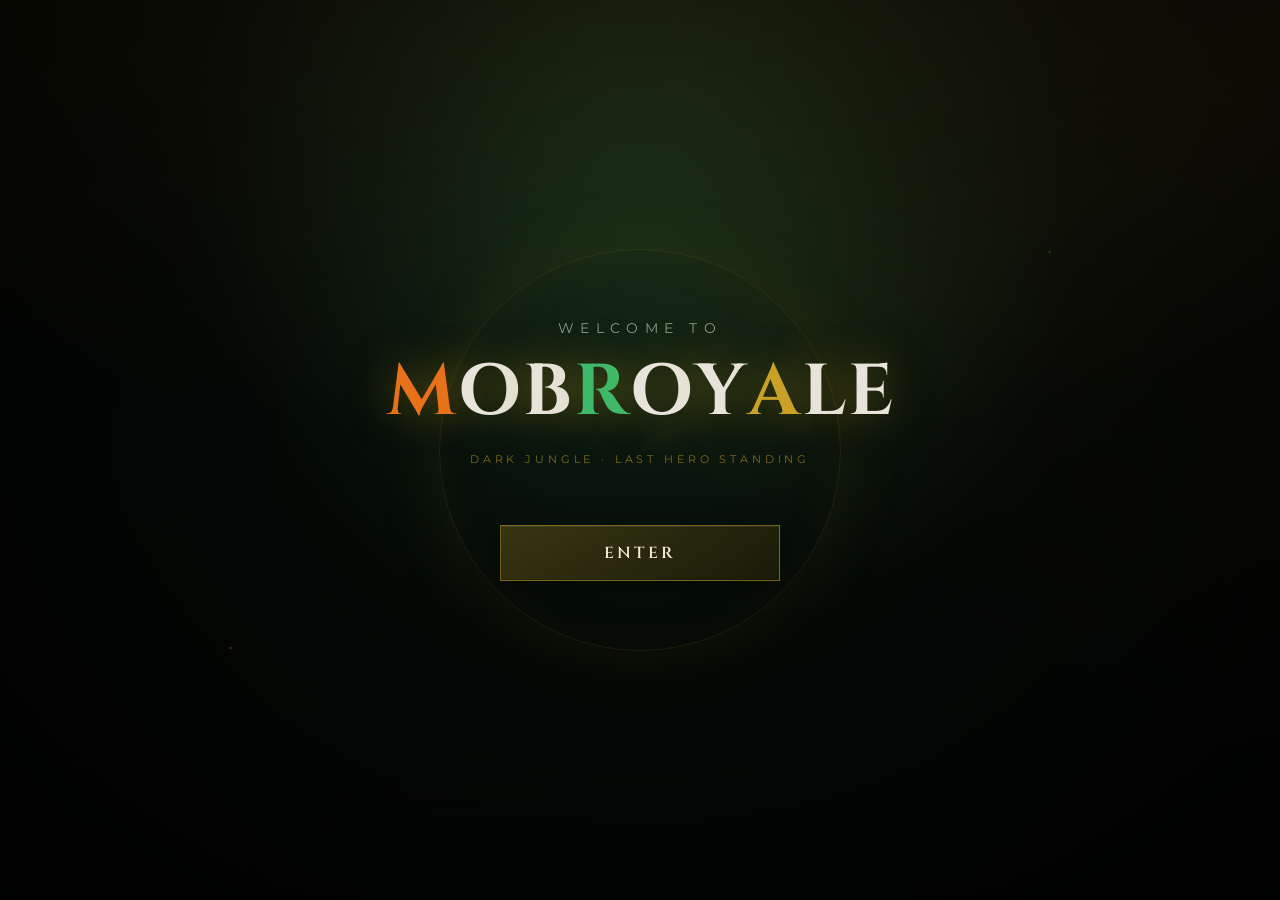
==== commit 2b832b9d: "fixed" ====
--- a/index.html
+++ b/index.html
@@ -6,6 +6,7 @@
     <link rel="preconnect" href="https://fonts.googleapis.com">
     <link rel="preconnect" href="https://fonts.gstatic.com" crossorigin>
     <link href="https://fonts.googleapis.com/css2?family=Cinzel:wght@400;600;700&family=Montserrat:wght@400;500;600&display=swap" rel="stylesheet">
+    <link rel="stylesheet" href="ui/hud-tokens.css">
     <style>
         html, body {
             margin: 0;
@@ -25,7 +26,7 @@
             overflow: hidden;
         }
 
-        canvas {
+        #gameCanvas {
             display: block;
             width: 100vw;
             height: 100vh;
@@ -36,216 +37,6 @@
             border: none;
             background-color: #030704;
         }
-
-        #hud-overlay {
-            position: fixed;
-            top: 0;
-            left: 0;
-            width: 100%;
-            height: 100%;
-            z-index: 10;
-            pointer-events: none;
-            box-sizing: border-box;
-        }
-
-        .hud-panel {
-            background: linear-gradient(165deg, rgba(8, 18, 10, 0.88), rgba(3, 7, 4, 0.82));
-            border: 1px solid rgba(139, 105, 20, 0.35);
-            box-shadow: 0 4px 24px rgba(0, 0, 0, 0.45), inset 0 0 30px rgba(0, 0, 0, 0.2);
-            padding: 14px 16px;
-            pointer-events: none;
-        }
-
-        .hud-info {
-            position: absolute;
-            font-size: 14px;
-            letter-spacing: 0.04em;
-            text-shadow: 0 1px 3px rgba(0, 0, 0, 0.8);
-        }
-
-        .hud-label {
-            font-size: 10px;
-            letter-spacing: 0.18em;
-            text-transform: uppercase;
-            color: #7a8a72;
-            margin-bottom: 4px;
-        }
-
-        .hud-value {
-            font-variant-numeric: tabular-nums;
-            color: #c9a227;
-            font-weight: 600;
-        }
-
-        #hud-stats {
-            position: absolute;
-            top: 16px;
-            left: 16px;
-            min-width: 220px;
-        }
-
-        #health-bar-container {
-            width: 100%;
-            height: 12px;
-            background: rgba(0, 0, 0, 0.5);
-            border: 1px solid rgba(192, 57, 43, 0.4);
-            margin-top: 2px;
-        }
-
-        #health-bar {
-            height: 100%;
-            width: 100%;
-            background: linear-gradient(90deg, #6a2020, #c0392b);
-            box-shadow: 0 0 8px rgba(192, 57, 43, 0.4);
-            transition: width 0.1s ease;
-        }
-
-        #xp-bar-container {
-            width: 100%;
-            height: 8px;
-            background: rgba(0, 0, 0, 0.5);
-            border: 1px solid rgba(61, 186, 106, 0.35);
-            margin-top: 4px;
-        }
-
-        #xp-bar {
-            height: 100%;
-            width: 0%;
-            background: linear-gradient(90deg, #1a4a2a, #3dba6a);
-            box-shadow: 0 0 6px rgba(61, 186, 106, 0.35);
-            transition: width 0.2s ease;
-        }
-
-        #creep-info {
-            position: absolute;
-            top: 16px;
-            right: 16px;
-            text-align: right;
-            min-width: 160px;
-        }
-
-        #inventory {
-            position: absolute;
-            bottom: 16px;
-            left: 16px;
-            display: flex;
-            gap: 10px;
-        }
-
-        .slot {
-            width: 64px;
-            height: 64px;
-            border: 1px solid rgba(139, 105, 20, 0.4);
-            background: linear-gradient(160deg, rgba(10, 20, 12, 0.9), rgba(3, 7, 4, 0.85));
-            display: flex;
-            justify-content: center;
-            align-items: center;
-            font-size: 10px;
-            text-align: center;
-            line-height: 1.3;
-            color: #7a8a72;
-            cursor: default;
-            padding: 4px;
-            box-sizing: border-box;
-        }
-
-        #hud-cooldowns {
-            margin-top: 10px;
-            font-size: 11px;
-            letter-spacing: 0.06em;
-            color: #7a8a72;
-        }
-
-        #level-up-flash {
-            position: absolute;
-            top: 50%;
-            left: 50%;
-            transform: translate(-50%, -50%);
-            font-family: 'Cinzel', Georgia, serif;
-            font-size: clamp(32px, 5vw, 52px);
-            font-weight: 700;
-            color: #c9a227;
-            opacity: 0;
-            pointer-events: none;
-            transition: opacity 0.15s ease;
-            letter-spacing: 0.2em;
-            text-shadow: 0 0 30px rgba(201, 162, 39, 0.6);
-        }
-
-        #level-up-flash.active {
-            animation: levelUpPulse 0.6s ease-in-out 3;
-        }
-
-        @keyframes levelUpPulse {
-            0%, 100% { opacity: 0; transform: translate(-50%, -50%) scale(0.85); }
-            50% { opacity: 1; transform: translate(-50%, -50%) scale(1.08); }
-        }
-
-        #game-over-screen {
-            position: absolute;
-            inset: 0;
-            background: radial-gradient(ellipse at center, rgba(15, 25, 18, 0.97), rgba(2, 5, 3, 0.98));
-            display: flex;
-            flex-direction: column;
-            justify-content: center;
-            align-items: center;
-            pointer-events: auto;
-            opacity: 0;
-            visibility: hidden;
-            transition: opacity 0.45s cubic-bezier(0.4, 0, 0.2, 1), visibility 0.45s;
-            z-index: 50;
-        }
-
-        #game-over-screen.visible {
-            opacity: 1;
-            visibility: visible;
-        }
-
-        #game-over-screen h1 {
-            font-family: 'Cinzel', Georgia, serif;
-            font-size: clamp(36px, 6vw, 56px);
-            font-weight: 700;
-            letter-spacing: 0.2em;
-            color: #c0392b;
-            margin: 0 0 12px;
-            text-shadow: 0 0 40px rgba(192, 57, 43, 0.45);
-        }
-
-        #game-over-screen p {
-            font-size: 14px;
-            letter-spacing: 0.12em;
-            color: #7a8a72;
-            margin: 0;
-        }
-
-        #game-over-button {
-            margin-top: 36px;
-            padding: 16px 40px;
-            font-family: 'Cinzel', Georgia, serif;
-            font-size: 14px;
-            font-weight: 700;
-            letter-spacing: 0.18em;
-            text-transform: uppercase;
-            background: linear-gradient(180deg, #8b6914, #6b5010);
-            color: #f0e6c8;
-            border: 2px solid #c9a227;
-            cursor: pointer;
-            transition: box-shadow 0.25s, transform 0.2s;
-        }
-
-        #game-over-button:hover {
-            box-shadow: 0 0 28px rgba(201, 162, 39, 0.45);
-            transform: scale(1.03);
-        }
-
-        #game-over-button:focus-visible {
-            outline: 2px solid #c9a227;
-            outline-offset: 4px;
-        }
-
-        @media (prefers-reduced-motion: reduce) {
-            #level-up-flash.active, #game-over-screen { animation: none; transition-duration: 0.01ms; }
-        }
     </style>
 </head>
 <body>
@@ -254,30 +45,84 @@
     <canvas id="gameCanvas"></canvas>
 
     <div id="hud-overlay">
-        <div id="hud-stats" class="hud-info hud-panel">
-            <div class="hud-label">Champion</div>
-            <div>Level <span class="hud-value" id="player-level">1</span> · Gold <span class="hud-value" id="player-gold">0</span></div>
-            <div class="hud-label" style="margin-top:10px;">Health</div>
-            <div id="health-bar-container">
-                <div id="health-bar"></div>
-            </div>
-            <div class="hud-label" style="margin-top:8px;">Experience <span class="hud-value" id="xp-text">0/100</span></div>
-            <div id="xp-bar-container">
-                <div id="xp-bar"></div>
-            </div>
-            <div id="hud-cooldowns">[1] Ready · [2] Ready · [3] Ready</div>
-        </div>
+        <canvas id="damage-overlay" aria-hidden="true"></canvas>
 
         <div id="creep-info" class="hud-info hud-panel">
             <div class="hud-label">Battlefield</div>
             <div>Active Camps <span class="hud-value" id="creeps-count">4</span></div>
             <div style="margin-top:6px;">Enemies Remaining <span class="hud-value" id="alive-counter">0</span></div>
-        </div>
-
-        <div id="inventory">
-            <div class="slot" id="slot-1" aria-label="Inventory slot 1">—</div>
-            <div class="slot" id="slot-2" aria-label="Inventory slot 2">—</div>
-            <div class="slot" id="slot-3" aria-label="Inventory slot 3">—</div>
+            <span class="sr-only" id="player-level">1</span>
+            <span class="sr-only" id="player-gold">0</span>
+            <span class="sr-only" id="xp-text">0/100</span>
+        </div>
+
+        <div id="hud-top-right">
+            <div id="minimap-wrap">
+                <canvas id="minimap" width="168" height="168" aria-label="Minimap"></canvas>
+            </div>
+            <div id="hud-blight" aria-live="polite">
+                <div class="blight-safe">Safe zone edge</div>
+                <div class="blight-distance">—</div>
+            </div>
+        </div>
+
+        <div id="hud-action-bar">
+            <div id="hud-hero-block">
+                <div id="hud-portrait" aria-label="Hero portrait">
+                    <span id="hud-portrait-letter">?</span>
+                    <span id="hud-level-badge">1</span>
+                </div>
+                <div id="hud-stats-col">
+                    <div id="hud-hero-name">Champion</div>
+                    <div id="health-bar-container" class="hud-bar-wrap">
+                        <div id="health-bar" class="hud-bar-fill"></div>
+                        <span id="health-bar-text" class="hud-bar-text">100 / 100</span>
+                    </div>
+                    <div id="xp-bar-container" class="hud-bar-wrap xp">
+                        <div id="xp-bar" class="hud-bar-fill"></div>
+                        <span id="xp-bar-text" class="hud-bar-text">0 / 100</span>
+                    </div>
+                    <div id="hud-gold-row">Gold <span class="hud-value" id="hud-gold-value">0</span></div>
+                    <div id="hud-buffs"></div>
+                </div>
+            </div>
+
+            <div id="hud-abilities-row">
+                <div class="ability-slot" data-slot="q" aria-label="Q ability, ready">
+                    <span class="ability-key">1</span>
+                    <span class="ability-icon">Q</span>
+                    <div class="ability-cd-ring" aria-hidden="true"></div>
+                    <span class="ability-timer" aria-hidden="true"></span>
+                    <span class="ability-name">Q</span>
+                </div>
+                <div class="ability-slot" data-slot="w" aria-label="W ability, ready">
+                    <span class="ability-key">2</span>
+                    <span class="ability-icon">W</span>
+                    <div class="ability-cd-ring" aria-hidden="true"></div>
+                    <span class="ability-timer" aria-hidden="true"></span>
+                    <span class="ability-name">W</span>
+                </div>
+                <div class="ability-slot ult" data-slot="e" aria-label="Ultimate ability, ready">
+                    <span class="ability-key">3</span>
+                    <span class="ability-icon">E</span>
+                    <div class="ability-cd-ring" aria-hidden="true"></div>
+                    <span class="ability-timer" aria-hidden="true"></span>
+                    <span class="ability-name">E</span>
+                </div>
+                <div class="ability-slot basic" data-slot="aa" aria-label="Attack, ready">
+                    <span class="ability-key">LMB</span>
+                    <span class="ability-icon">⚔</span>
+                    <div class="ability-cd-ring" aria-hidden="true"></div>
+                    <span class="ability-timer" aria-hidden="true"></span>
+                    <span class="ability-name">Attack</span>
+                </div>
+            </div>
+
+            <div id="hud-inventory">
+                <div class="item-slot" id="slot-1" aria-label="Inventory slot 1">—</div>
+                <div class="item-slot" id="slot-2" aria-label="Inventory slot 2">—</div>
+                <div class="item-slot" id="slot-3" aria-label="Inventory slot 3">—</div>
+            </div>
         </div>
 
         <div id="level-up-flash" aria-live="polite">Level Up</div>
@@ -401,7 +246,7 @@
 import { camera, getWorldCoordinates, updateCamera } from './core/camera.js';
 import { buyItem }         from './core/inventory.js';
 import { setGameLoopRefs, setKeysRef, gameState } from './core/game-loop.js';
-import { setGameInitRefs, initializeGame, applyHeroConfig, showGameOver, resetGame, getPlayerClass } from './core/game-init.js';
+import { setGameInitRefs, initializeGame, applyHeroConfig, showGameOver, resetGame, getPlayerClass, ensureSpritesLoaded } from './core/game-init.js';
 import { showLevelUpFlash, markHudDirty } from './ui/hud.js';
 import { toggleShopUI, isShopOpen, updateShopUI } from './ui/shop-interface.js';
 import { initHeroSelectMenu, showClassSelectMenu, selectHero, buildWelcomeLetters } from './ui/menu-interface.js';
@@ -410,7 +255,7 @@
 import { SHOP_CATALOG }    from './data/shop-catalog.js';
 import { HERO_ROSTER }     from './data/hero-roster.js';
 import { calculateItemCost } from './core/economy-engine.js';
-import { gameLoop, Projectiles, Creeps } from './core/game-loop.js';
+import { gameLoop, Projectiles, Creeps, onViewportResize } from './core/game-loop.js';
 
 // ─── CANVAS ───────────────────────────────────────────────────
 const canvas = document.getElementById('gameCanvas');
@@ -465,6 +310,7 @@
     VIEWPORT_WIDTH  = window.innerWidth;
     VIEWPORT_HEIGHT = window.innerHeight;
     updateCamera(PlayerInstance, VIEWPORT_WIDTH, VIEWPORT_HEIGHT);
+    onViewportResize();
     if (gameState.selectedClass) {
         updateShopUI(SHOP_CATALOG, getPlayerClass(), calculateItemCost);
     }
@@ -477,8 +323,10 @@
 window.buyItem    = (itemId) => buyItem(itemId, getPlayerClass(), gameState, PlayerInstance, markHudDirty);
 
 // ─── ONLOAD ───────────────────────────────────────────────────
-window.onload = () => {
+window.onload = async () => {
     buildWelcomeLetters();
+    onViewportResize();
+    await ensureSpritesLoaded();
     initHeroSelectMenu(HERO_ROSTER, (heroKey) => {
         applyHeroConfig(heroKey);
         initializeGame();
--- a/ui/hud-tokens.css
+++ b/ui/hud-tokens.css
@@ -0,0 +1,613 @@
+/* ============================================================
+   ui/hud-tokens.css — Dark Fantasy MOBA HUD Design System
+   ============================================================ */
+
+:root {
+    --hud-surface: linear-gradient(165deg, rgba(8, 18, 10, 0.92), rgba(3, 7, 4, 0.88));
+    --hud-surface-solid: rgba(6, 14, 8, 0.94);
+    --hud-border-gold: rgba(201, 162, 39, 0.55);
+    --hud-border-subtle: rgba(139, 105, 20, 0.35);
+    --hud-text-primary: #f0e6c8;
+    --hud-text-secondary: #7a8a72;
+    --hud-text-gold: #c9a227;
+    --hud-hp-fill: linear-gradient(90deg, #6a2020, #c0392b, #e74c3c);
+    --hud-hp-bg: rgba(0, 0, 0, 0.55);
+    --hud-hp-border: rgba(192, 57, 43, 0.5);
+    --hud-xp-fill: linear-gradient(90deg, #1a4a2a, #3dba6a);
+    --hud-xp-bg: rgba(0, 0, 0, 0.55);
+    --hud-xp-border: rgba(61, 186, 106, 0.4);
+    --hud-cd-overlay: rgba(3, 7, 4, 0.72);
+    --hud-ready-glow: rgba(201, 162, 39, 0.45);
+    --hud-blight-warn: #9b59b6;
+    --hud-blight-danger: #c0392b;
+    --hud-font-display: 'Cinzel', Georgia, serif;
+    --hud-font-body: 'Montserrat', 'Segoe UI', sans-serif;
+    --hud-bar-height: 14px;
+    --hud-bar-radius: 2px;
+    --hud-slot-size: 52px;
+    --hud-ult-slot-size: 58px;
+    --hud-safe-bottom: max(12px, env(safe-area-inset-bottom, 0px));
+}
+
+/* ─── Overlay shell ─────────────────────────────────────────── */
+
+#hud-overlay {
+    position: fixed;
+    inset: 0;
+    z-index: 10;
+    pointer-events: none;
+    box-sizing: border-box;
+    font-family: var(--hud-font-body);
+    color: var(--hud-text-primary);
+}
+
+.hud-panel {
+    background: var(--hud-surface);
+    border: 1px solid var(--hud-border-subtle);
+    box-shadow: 0 4px 24px rgba(0, 0, 0, 0.45), inset 0 0 30px rgba(0, 0, 0, 0.2);
+    padding: 12px 14px;
+    pointer-events: none;
+}
+
+.hud-label {
+    font-size: 10px;
+    letter-spacing: 0.18em;
+    text-transform: uppercase;
+    color: var(--hud-text-secondary);
+    margin-bottom: 4px;
+}
+
+.hud-value {
+    font-variant-numeric: tabular-nums;
+    color: var(--hud-text-gold);
+    font-weight: 600;
+}
+
+/* ─── Top-right: minimap + blight ───────────────────────────── */
+
+#hud-top-right {
+    position: absolute;
+    top: 16px;
+    right: 16px;
+    display: flex;
+    flex-direction: column;
+    align-items: flex-end;
+    gap: 10px;
+}
+
+#minimap-wrap {
+    position: relative;
+    border: 2px solid var(--hud-border-gold);
+    border-radius: 4px;
+    overflow: hidden;
+    box-shadow: 0 4px 20px rgba(0, 0, 0, 0.5);
+    background: #030704;
+}
+
+#minimap {
+    display: block;
+    width: 168px;
+    height: 168px;
+}
+
+#hud-blight {
+    min-width: 168px;
+    padding: 10px 12px;
+    border-radius: 4px;
+    background: var(--hud-surface-solid);
+    border: 1px solid var(--hud-border-subtle);
+    font-size: 11px;
+    letter-spacing: 0.06em;
+    text-align: center;
+}
+
+#hud-blight .blight-safe {
+    color: var(--hud-text-secondary);
+}
+
+#hud-blight .blight-distance {
+    font-variant-numeric: tabular-nums;
+    color: var(--hud-text-gold);
+    font-weight: 600;
+    font-size: 13px;
+    margin-top: 2px;
+}
+
+#hud-blight.warning {
+    border-color: var(--hud-blight-warn);
+    animation: blightWarnPulse 1.2s ease-in-out infinite;
+}
+
+#hud-blight.danger {
+    border-color: var(--hud-blight-danger);
+    background: rgba(40, 10, 10, 0.9);
+}
+
+#hud-blight.danger .blight-status {
+    color: #e74c3c;
+    font-weight: 700;
+    letter-spacing: 0.12em;
+    text-transform: uppercase;
+}
+
+@keyframes blightWarnPulse {
+    0%, 100% { box-shadow: 0 0 0 rgba(155, 89, 182, 0); }
+    50% { box-shadow: 0 0 16px rgba(155, 89, 182, 0.35); }
+}
+
+/* ─── Top-left: battlefield info ────────────────────────────── */
+
+#creep-info {
+    position: absolute;
+    top: 16px;
+    left: 16px;
+    text-align: left;
+    min-width: 160px;
+    font-size: 14px;
+    letter-spacing: 0.04em;
+    text-shadow: 0 1px 3px rgba(0, 0, 0, 0.8);
+}
+
+/* ─── Bottom action bar ─────────────────────────────────────── */
+
+#creep-info,
+#hud-top-right,
+#hud-action-bar,
+#level-up-flash {
+    position: relative;
+    z-index: 20;
+}
+
+#hud-action-bar {
+    position: absolute;
+    bottom: var(--hud-safe-bottom);
+    left: 50%;
+    transform: translateX(-50%);
+    display: flex;
+    align-items: flex-end;
+    gap: 14px;
+    padding: 12px 18px;
+    background: var(--hud-surface);
+    border: 1px solid var(--hud-border-gold);
+    border-radius: 6px;
+    box-shadow: 0 8px 32px rgba(0, 0, 0, 0.55), inset 0 1px 0 rgba(201, 162, 39, 0.12);
+    min-width: min(96vw, 720px);
+}
+
+#hud-hero-block {
+    display: flex;
+    gap: 12px;
+    align-items: flex-start;
+    flex-shrink: 0;
+}
+
+#hud-portrait {
+    position: relative;
+    width: 64px;
+    height: 64px;
+    border: 2px solid var(--hud-border-gold);
+    border-radius: 4px;
+    background: linear-gradient(160deg, #0d1a0a, #030704);
+    display: flex;
+    align-items: center;
+    justify-content: center;
+    font-family: var(--hud-font-display);
+    font-size: 22px;
+    font-weight: 700;
+    color: var(--hud-text-gold);
+    text-shadow: 0 0 12px rgba(201, 162, 39, 0.4);
+}
+
+#hud-level-badge {
+    position: absolute;
+    bottom: -6px;
+    right: -6px;
+    width: 22px;
+    height: 22px;
+    border-radius: 50%;
+    background: linear-gradient(180deg, #8b6914, #6b5010);
+    border: 2px solid var(--hud-text-gold);
+    font-size: 11px;
+    font-weight: 700;
+    display: flex;
+    align-items: center;
+    justify-content: center;
+    font-variant-numeric: tabular-nums;
+    color: #f0e6c8;
+}
+
+#hud-stats-col {
+    display: flex;
+    flex-direction: column;
+    gap: 6px;
+    min-width: 200px;
+}
+
+#hud-hero-name {
+    font-family: var(--hud-font-display);
+    font-size: 12px;
+    letter-spacing: 0.08em;
+    color: var(--hud-text-gold);
+    margin-bottom: -2px;
+}
+
+.hud-bar-wrap {
+    position: relative;
+    width: 100%;
+    height: var(--hud-bar-height);
+    background: var(--hud-hp-bg);
+    border: 1px solid var(--hud-hp-border);
+    border-radius: var(--hud-bar-radius);
+    overflow: hidden;
+}
+
+.hud-bar-wrap.xp {
+    height: 10px;
+    border-color: var(--hud-xp-border);
+    background: var(--hud-hp-bg);
+}
+
+.hud-bar-fill {
+    height: 100%;
+    width: 100%;
+    transition: width 0.12s ease-out;
+}
+
+#health-bar {
+    background: var(--hud-hp-fill);
+}
+
+#xp-bar {
+    background: var(--hud-xp-fill);
+}
+
+.hud-bar-text {
+    position: absolute;
+    inset: 0;
+    display: flex;
+    align-items: center;
+    justify-content: center;
+    font-size: 9px;
+    font-weight: 600;
+    font-variant-numeric: tabular-nums;
+    letter-spacing: 0.04em;
+    color: #fff;
+    text-shadow: 0 1px 2px rgba(0, 0, 0, 0.9);
+    pointer-events: none;
+}
+
+.hud-bar-wrap.low-hp {
+    border-color: #e74c3c;
+    animation: lowHpPulse 1s ease-in-out infinite;
+}
+
+@keyframes lowHpPulse {
+    0%, 100% { box-shadow: 0 0 0 rgba(231, 76, 60, 0); }
+    50% { box-shadow: 0 0 8px rgba(231, 76, 60, 0.5); }
+}
+
+#hud-gold-row {
+    font-size: 11px;
+    color: var(--hud-text-secondary);
+    letter-spacing: 0.06em;
+}
+
+#hud-gold-row .hud-value {
+    font-size: 13px;
+}
+
+/* ─── Buff row ─────────────────────────────────────────────── */
+
+#hud-buffs {
+    display: flex;
+    gap: 6px;
+    min-height: 28px;
+    flex-wrap: wrap;
+}
+
+.buff-icon {
+    width: 28px;
+    height: 28px;
+    border-radius: 4px;
+    border: 1px solid var(--hud-border-gold);
+    background: rgba(10, 20, 12, 0.9);
+    display: flex;
+    align-items: center;
+    justify-content: center;
+}
+
+.buff-icon.debuff {
+    border-color: #c0392b;
+    background: rgba(40, 10, 10, 0.85);
+}
+
+.buff-icon svg {
+    width: 16px;
+    height: 16px;
+    fill: none;
+    stroke: var(--hud-text-gold);
+    stroke-width: 1.5;
+    stroke-linecap: round;
+    stroke-linejoin: round;
+}
+
+.buff-icon.debuff svg {
+    stroke: #e74c3c;
+}
+
+/* ─── Abilities + items ───────────────────────────────────── */
+
+#hud-abilities-row {
+    display: flex;
+    align-items: flex-end;
+    gap: 8px;
+}
+
+.ability-slot {
+    position: relative;
+    width: var(--hud-slot-size);
+    height: var(--hud-slot-size);
+    border: 2px solid var(--hud-border-subtle);
+    border-radius: 4px;
+    background: linear-gradient(160deg, rgba(12, 24, 14, 0.95), rgba(3, 7, 4, 0.9));
+    display: flex;
+    align-items: center;
+    justify-content: center;
+    overflow: hidden;
+    flex-shrink: 0;
+}
+
+.ability-slot.ult {
+    width: var(--hud-ult-slot-size);
+    height: var(--hud-ult-slot-size);
+    border-color: var(--hud-border-gold);
+}
+
+.ability-slot.ready:not(.on-cooldown) {
+    box-shadow: 0 0 12px var(--hud-ready-glow);
+}
+
+.ability-slot.basic {
+    border-color: rgba(122, 138, 114, 0.5);
+}
+
+.ability-icon {
+    font-family: var(--hud-font-display);
+    font-size: 14px;
+    font-weight: 700;
+    color: var(--hud-text-primary);
+    z-index: 1;
+    pointer-events: none;
+}
+
+.ability-slot.ult .ability-icon {
+    font-size: 16px;
+    color: var(--hud-text-gold);
+}
+
+.ability-cd-ring {
+    position: absolute;
+    inset: 0;
+    border-radius: 2px;
+    opacity: 0;
+    pointer-events: none;
+    --cd-progress: 0;
+    background: conic-gradient(
+        var(--hud-cd-overlay) calc(var(--cd-progress) * 360deg),
+        transparent calc(var(--cd-progress) * 360deg)
+    );
+}
+
+.ability-slot.on-cooldown .ability-cd-ring {
+    opacity: 1;
+}
+
+.ability-key {
+    position: absolute;
+    top: 2px;
+    left: 4px;
+    font-size: 9px;
+    font-weight: 600;
+    color: var(--hud-text-secondary);
+    z-index: 2;
+    pointer-events: none;
+}
+
+.ability-timer {
+    position: absolute;
+    inset: 0;
+    display: none;
+    align-items: center;
+    justify-content: center;
+    font-size: 15px;
+    font-weight: 700;
+    font-variant-numeric: tabular-nums;
+    color: #f0e6c8;
+    text-shadow: 0 1px 4px rgba(0, 0, 0, 0.9);
+    z-index: 3;
+    pointer-events: none;
+}
+
+.ability-slot.on-cooldown .ability-timer {
+    display: flex;
+}
+
+.ability-name {
+    position: absolute;
+    bottom: -16px;
+    left: 50%;
+    transform: translateX(-50%);
+    font-size: 8px;
+    letter-spacing: 0.04em;
+    color: var(--hud-text-secondary);
+    white-space: nowrap;
+    max-width: 72px;
+    overflow: hidden;
+    text-overflow: ellipsis;
+    pointer-events: none;
+}
+
+#hud-inventory {
+    display: flex;
+    gap: 8px;
+    align-items: flex-end;
+    margin-left: 4px;
+    padding-left: 12px;
+    border-left: 1px solid var(--hud-border-subtle);
+}
+
+.item-slot {
+    width: var(--hud-slot-size);
+    height: var(--hud-slot-size);
+    border: 2px solid var(--hud-border-subtle);
+    border-radius: 4px;
+    background: linear-gradient(160deg, rgba(10, 20, 12, 0.9), rgba(3, 7, 4, 0.85));
+    display: flex;
+    justify-content: center;
+    align-items: center;
+    font-size: 9px;
+    text-align: center;
+    line-height: 1.25;
+    color: var(--hud-text-secondary);
+    padding: 4px;
+    box-sizing: border-box;
+    overflow: hidden;
+}
+
+.item-slot.filled {
+    border-color: var(--hud-border-gold);
+    color: var(--hud-text-primary);
+}
+
+.item-slot.offensive { border-color: rgba(231, 76, 60, 0.5); }
+.item-slot.defensive { border-color: rgba(52, 152, 219, 0.5); }
+.item-slot.utility   { border-color: rgba(155, 89, 182, 0.5); }
+
+/* ─── Level-up flash ───────────────────────────────────────── */
+
+#level-up-flash {
+    position: absolute;
+    top: 50%;
+    left: 50%;
+    transform: translate(-50%, -50%);
+    font-family: var(--hud-font-display);
+    font-size: clamp(32px, 5vw, 52px);
+    font-weight: 700;
+    color: var(--hud-text-gold);
+    opacity: 0;
+    pointer-events: none;
+    transition: opacity 0.15s ease;
+    letter-spacing: 0.2em;
+    text-shadow: 0 0 30px rgba(201, 162, 39, 0.6);
+}
+
+#level-up-flash.active {
+    animation: levelUpPulse 0.6s ease-in-out 3;
+}
+
+@keyframes levelUpPulse {
+    0%, 100% { opacity: 0; transform: translate(-50%, -50%) scale(0.85); }
+    50% { opacity: 1; transform: translate(-50%, -50%) scale(1.08); }
+}
+
+/* ─── Game over ────────────────────────────────────────────── */
+
+#game-over-screen {
+    position: absolute;
+    inset: 0;
+    background: radial-gradient(ellipse at center, rgba(15, 25, 18, 0.97), rgba(2, 5, 3, 0.98));
+    display: flex;
+    flex-direction: column;
+    justify-content: center;
+    align-items: center;
+    pointer-events: auto;
+    opacity: 0;
+    visibility: hidden;
+    transition: opacity 0.45s cubic-bezier(0.4, 0, 0.2, 1), visibility 0.45s;
+    z-index: 50;
+}
+
+#game-over-screen.visible {
+    opacity: 1;
+    visibility: visible;
+}
+
+#game-over-screen h1 {
+    font-family: var(--hud-font-display);
+    font-size: clamp(36px, 6vw, 56px);
+    font-weight: 700;
+    letter-spacing: 0.2em;
+    color: #c0392b;
+    margin: 0 0 12px;
+    text-shadow: 0 0 40px rgba(192, 57, 43, 0.45);
+}
+
+#game-over-screen p {
+    font-size: 14px;
+    letter-spacing: 0.12em;
+    color: var(--hud-text-secondary);
+    margin: 0;
+}
+
+#game-over-button {
+    margin-top: 36px;
+    padding: 16px 40px;
+    font-family: var(--hud-font-display);
+    font-size: 14px;
+    font-weight: 700;
+    letter-spacing: 0.18em;
+    text-transform: uppercase;
+    background: linear-gradient(180deg, #8b6914, #6b5010);
+    color: #f0e6c8;
+    border: 2px solid var(--hud-text-gold);
+    cursor: pointer;
+    transition: box-shadow 0.25s, transform 0.2s;
+    pointer-events: auto;
+}
+
+#game-over-button:hover {
+    box-shadow: 0 0 28px rgba(201, 162, 39, 0.45);
+    transform: scale(1.03);
+}
+
+#game-over-button:focus-visible {
+    outline: 2px solid var(--hud-text-gold);
+    outline-offset: 4px;
+}
+
+.sr-only {
+    position: absolute;
+    width: 1px;
+    height: 1px;
+    padding: 0;
+    margin: -1px;
+    overflow: hidden;
+    clip: rect(0, 0, 0, 0);
+    white-space: nowrap;
+    border: 0;
+}
+
+/* ─── Damage numbers overlay ───────────────────────────────── */
+
+#damage-overlay {
+    position: fixed;
+    inset: 0;
+    pointer-events: none;
+    z-index: 5;
+}
+
+@media (prefers-reduced-motion: reduce) {
+    #level-up-flash.active,
+    #game-over-screen,
+    .hud-bar-wrap.low-hp,
+    #hud-blight.warning {
+        animation: none;
+        transition-duration: 0.01ms;
+    }
+
+    .hud-bar-fill,
+    .ability-slot.ready {
+        transition: none;
+        box-shadow: none;
+    }
+}
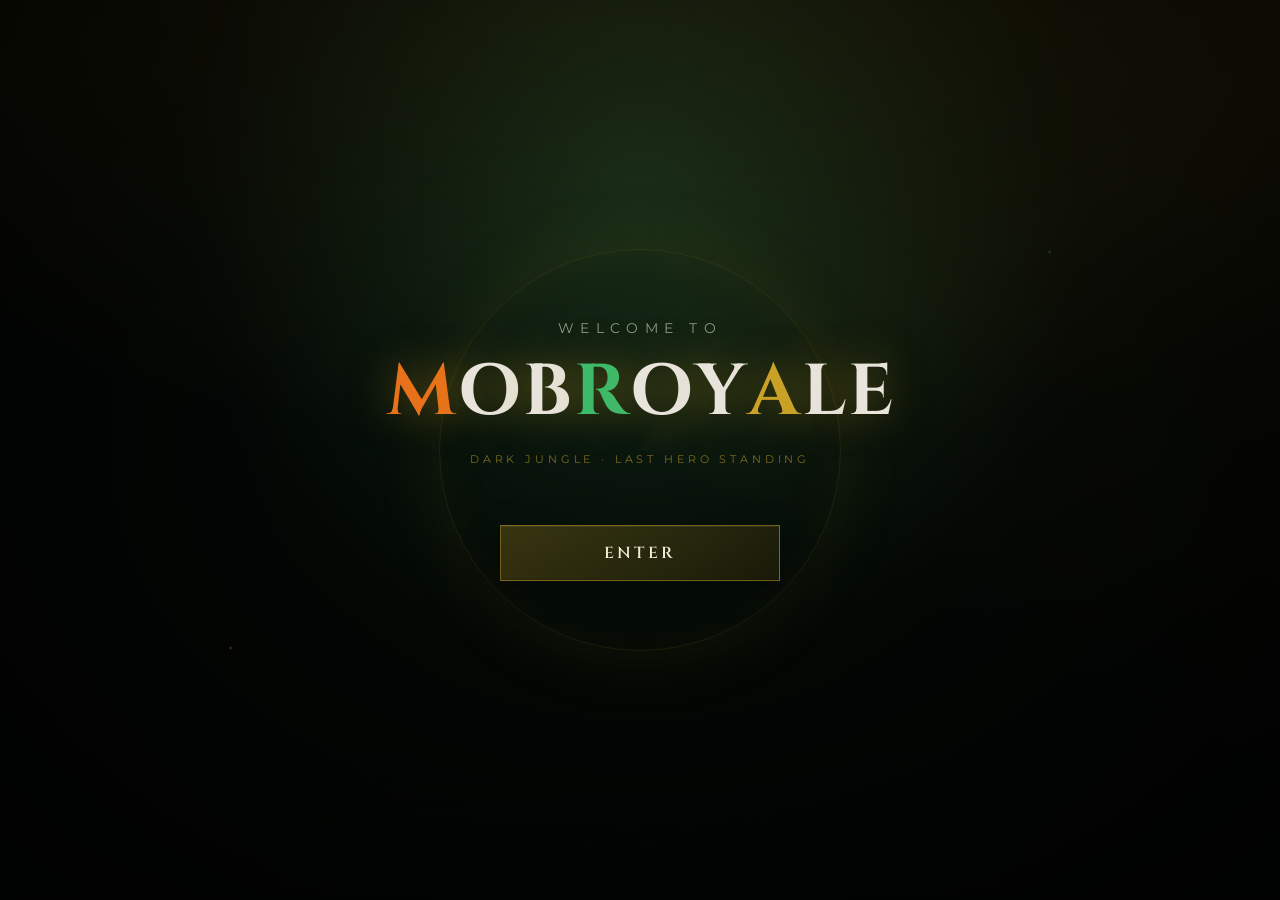
==== commit 05ac4ff1: "whatta joke" ====
--- a/index.html
+++ b/index.html
@@ -193,16 +193,16 @@
                 <div class="settings-panel">
                     <h2>Settings</h2>
                     <div class="settings-row">
-                        <span>Master Volume</span>
-                        <button type="button" class="settings-toggle on" aria-label="Toggle master volume"></button>
+                        <span>Master Volume <small style="opacity:0.55;font-size:10px;">(no audio yet)</small></span>
+                        <button type="button" class="settings-toggle on" data-setting="masterVolume" aria-label="Toggle master volume"></button>
                     </div>
                     <div class="settings-row">
                         <span>Screen Shake</span>
-                        <button type="button" class="settings-toggle on" aria-label="Toggle screen shake"></button>
+                        <button type="button" class="settings-toggle on" data-setting="screenShake" aria-label="Toggle screen shake"></button>
                     </div>
                     <div class="settings-row">
                         <span>Show Damage Numbers</span>
-                        <button type="button" class="settings-toggle" aria-label="Toggle damage numbers"></button>
+                        <button type="button" class="settings-toggle on" data-setting="damageNumbers" aria-label="Toggle damage numbers"></button>
                     </div>
                     <button type="button" class="glass-btn glass-btn-back" id="btn-settings-back" style="width:100%;margin-top:8px;">← Back</button>
                 </div>
@@ -248,9 +248,11 @@
 import { setGameLoopRefs, setKeysRef, gameState } from './core/game-loop.js';
 import { setGameInitRefs, initializeGame, applyHeroConfig, showGameOver, resetGame, getPlayerClass, ensureSpritesLoaded } from './core/game-init.js';
 import { showLevelUpFlash, markHudDirty } from './ui/hud.js';
-import { toggleShopUI, isShopOpen, updateShopUI } from './ui/shop-interface.js';
-import { initHeroSelectMenu, showClassSelectMenu, selectHero, buildWelcomeLetters } from './ui/menu-interface.js';
-import { initForestEnvironment } from './core/canvas-renderer.js';
+import { toggleShopUI, isShopOpen, closeShopUI, updateShopUI } from './ui/shop-interface.js';
+import {
+    initHeroSelectMenu, showClassSelectMenu, selectHero, buildWelcomeLetters,
+    registerGamePauseHandler, openInGameSettings, closeInGameSettings, isInGameSettingsOpen,
+} from './ui/menu-interface.js';
 import AbilityEngine, { CooldownState } from './core/ability-engine.js';
 import { SHOP_CATALOG }    from './data/shop-catalog.js';
 import { HERO_ROSTER }     from './data/hero-roster.js';
@@ -296,11 +298,21 @@
     getWorldCoords:(e, c) => getWorldCoordinates(e, c),
     isShopOpen,
     onShopToggle:  () => toggleShopUI(),
+    onEscape:      () => {
+        if (isShopOpen()) { closeShopUI(); return; }
+        if (isInGameSettingsOpen()) { closeInGameSettings(); return; }
+        if (gameState.running) openInGameSettings();
+    },
     onBasicAttack: () => AbilityEngine.basicAttack(PlayerInstance, pointerWorld, Projectiles, Creeps),
     onAbility: (slot) => {
         const ok = AbilityEngine.cast(slot, PlayerInstance, pointerWorld, Projectiles, Creeps);
         if (ok) markHudDirty();
     },
+});
+
+registerGamePauseHandler((shouldRun) => {
+    gameState.running = shouldRun;
+    if (shouldRun) requestAnimationFrame(gameLoop);
 });
 
 // ─── WINDOW-EVENTS ────────────────────────────────────────────
@@ -331,7 +343,6 @@
         applyHeroConfig(heroKey);
         initializeGame();
     });
-    initForestEnvironment(6000, 6000, 300);
     showClassSelectMenu({ skipWelcome: false });
 };
 </script>
--- a/ui/hud-tokens.css
+++ b/ui/hud-tokens.css
@@ -154,7 +154,6 @@
 #hud-top-right,
 #hud-action-bar,
 #level-up-flash {
-    position: relative;
     z-index: 20;
 }
 
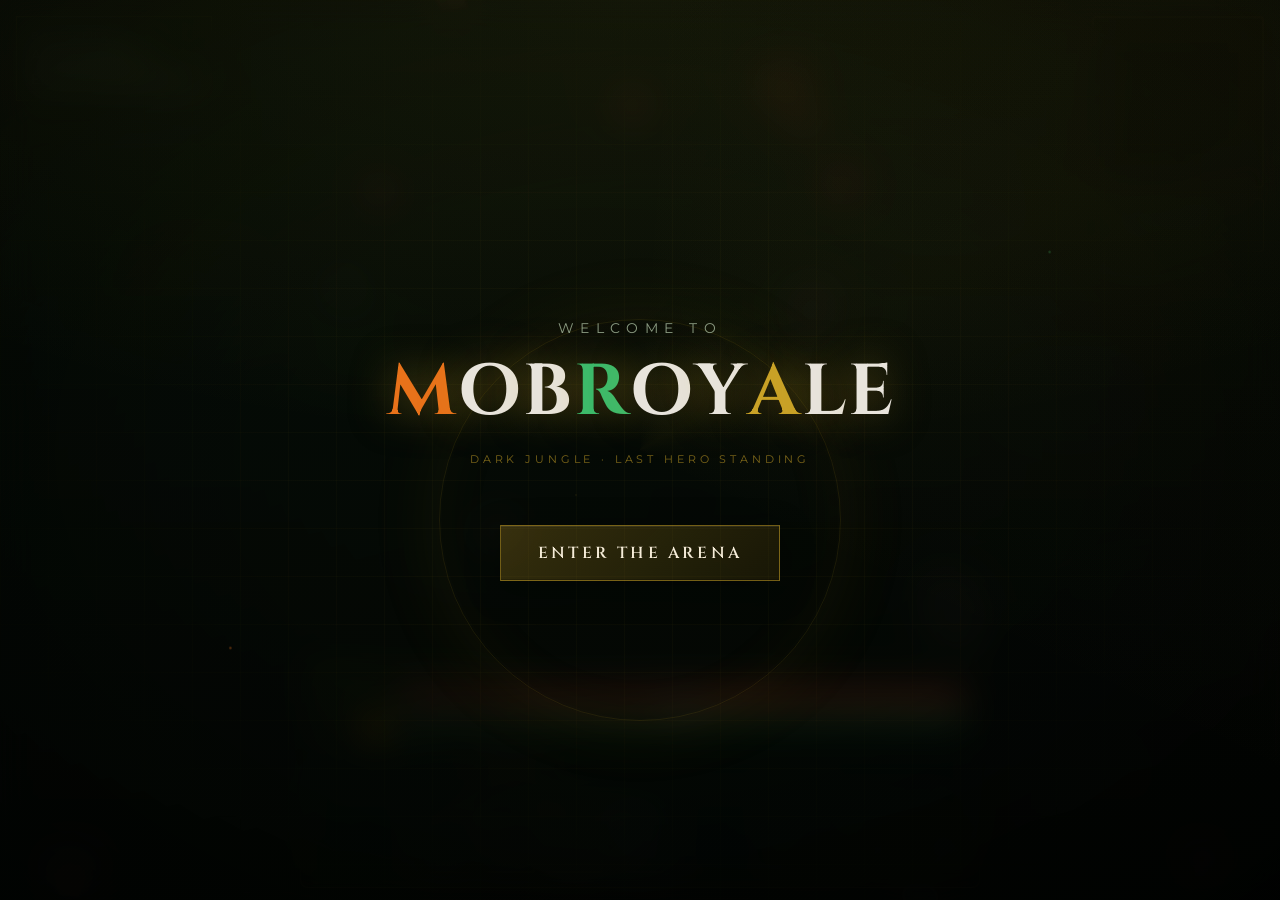
==== commit cc3f8dc0: "lol" ====
--- a/index.html
+++ b/index.html
@@ -66,62 +66,66 @@
             </div>
         </div>
 
-        <div id="hud-action-bar">
-            <div id="hud-hero-block">
-                <div id="hud-portrait" aria-label="Hero portrait">
-                    <span id="hud-portrait-letter">?</span>
-                    <span id="hud-level-badge">1</span>
-                </div>
-                <div id="hud-stats-col">
-                    <div id="hud-hero-name">Champion</div>
-                    <div id="health-bar-container" class="hud-bar-wrap">
-                        <div id="health-bar" class="hud-bar-fill"></div>
-                        <span id="health-bar-text" class="hud-bar-text">100 / 100</span>
-                    </div>
-                    <div id="xp-bar-container" class="hud-bar-wrap xp">
-                        <div id="xp-bar" class="hud-bar-fill"></div>
-                        <span id="xp-bar-text" class="hud-bar-text">0 / 100</span>
-                    </div>
-                    <div id="hud-gold-row">Gold <span class="hud-value" id="hud-gold-value">0</span></div>
-                    <div id="hud-buffs"></div>
+        <div id="hud-action-bar" class="hud-panel">
+            <div class="hud-bar-row hud-bar-hero">
+                <div id="hud-hero-block">
+                    <div id="hud-portrait" aria-label="Hero portrait">
+                        <span id="hud-portrait-letter">?</span>
+                        <span id="hud-level-badge">1</span>
+                    </div>
+                    <div id="hud-stats-col">
+                        <div id="hud-hero-name">Champion</div>
+                        <div id="health-bar-container" class="hud-bar-wrap">
+                            <div id="health-bar" class="hud-bar-fill"></div>
+                            <span id="health-bar-text" class="hud-bar-text">100 / 100</span>
+                        </div>
+                        <div id="xp-bar-container" class="hud-bar-wrap xp">
+                            <div id="xp-bar" class="hud-bar-fill"></div>
+                            <span id="xp-bar-text" class="hud-bar-text">0 / 100</span>
+                        </div>
+                        <div id="hud-gold-row">Gold <span class="hud-value" id="hud-gold-value">0</span></div>
+                        <div id="hud-buffs"></div>
+                    </div>
                 </div>
             </div>
 
-            <div id="hud-abilities-row">
-                <div class="ability-slot" data-slot="q" aria-label="Q ability, ready">
-                    <span class="ability-key">1</span>
-                    <span class="ability-icon">Q</span>
-                    <div class="ability-cd-ring" aria-hidden="true"></div>
-                    <span class="ability-timer" aria-hidden="true"></span>
-                    <span class="ability-name">Q</span>
-                </div>
-                <div class="ability-slot" data-slot="w" aria-label="W ability, ready">
-                    <span class="ability-key">2</span>
-                    <span class="ability-icon">W</span>
-                    <div class="ability-cd-ring" aria-hidden="true"></div>
-                    <span class="ability-timer" aria-hidden="true"></span>
-                    <span class="ability-name">W</span>
-                </div>
-                <div class="ability-slot ult" data-slot="e" aria-label="Ultimate ability, ready">
-                    <span class="ability-key">3</span>
-                    <span class="ability-icon">E</span>
-                    <div class="ability-cd-ring" aria-hidden="true"></div>
-                    <span class="ability-timer" aria-hidden="true"></span>
-                    <span class="ability-name">E</span>
-                </div>
-                <div class="ability-slot basic" data-slot="aa" aria-label="Attack, ready">
-                    <span class="ability-key">LMB</span>
-                    <span class="ability-icon">⚔</span>
-                    <div class="ability-cd-ring" aria-hidden="true"></div>
-                    <span class="ability-timer" aria-hidden="true"></span>
-                    <span class="ability-name">Attack</span>
-                </div>
-            </div>
-
-            <div id="hud-inventory">
-                <div class="item-slot" id="slot-1" aria-label="Inventory slot 1">—</div>
-                <div class="item-slot" id="slot-2" aria-label="Inventory slot 2">—</div>
-                <div class="item-slot" id="slot-3" aria-label="Inventory slot 3">—</div>
+            <div class="hud-bar-row hud-bar-actions">
+                <div id="hud-abilities-row">
+                    <div class="ability-slot" data-slot="q" aria-label="Skill 1, ready">
+                        <span class="ability-key">1</span>
+                        <div class="ability-icon-wrap"><span class="ability-icon">—</span></div>
+                        <div class="ability-cd-ring" aria-hidden="true"></div>
+                        <span class="ability-timer" aria-hidden="true"></span>
+                        <span class="ability-name">Skill 1</span>
+                    </div>
+                    <div class="ability-slot" data-slot="w" aria-label="Skill 2, ready">
+                        <span class="ability-key">2</span>
+                        <div class="ability-icon-wrap"><span class="ability-icon">—</span></div>
+                        <div class="ability-cd-ring" aria-hidden="true"></div>
+                        <span class="ability-timer" aria-hidden="true"></span>
+                        <span class="ability-name">Skill 2</span>
+                    </div>
+                    <div class="ability-slot ult" data-slot="e" aria-label="Ultimate, ready">
+                        <span class="ability-key">3</span>
+                        <div class="ability-icon-wrap"><span class="ability-icon">—</span></div>
+                        <div class="ability-cd-ring" aria-hidden="true"></div>
+                        <span class="ability-timer" aria-hidden="true"></span>
+                        <span class="ability-name">Ultimate</span>
+                    </div>
+                    <div class="ability-slot basic" data-slot="aa" aria-label="Attack, ready">
+                        <span class="ability-key">LMB</span>
+                        <div class="ability-icon-wrap"><span class="ability-icon">⚔</span></div>
+                        <div class="ability-cd-ring" aria-hidden="true"></div>
+                        <span class="ability-timer" aria-hidden="true"></span>
+                        <span class="ability-name">Attack</span>
+                    </div>
+                </div>
+
+                <div id="hud-inventory">
+                    <div class="item-slot" id="slot-1" aria-label="Inventory slot 1">—</div>
+                    <div class="item-slot" id="slot-2" aria-label="Inventory slot 2">—</div>
+                    <div class="item-slot" id="slot-3" aria-label="Inventory slot 3">—</div>
+                </div>
             </div>
         </div>
 
@@ -135,6 +139,7 @@
     </div>
 
     <div id="class-select-overlay">
+        <div class="menu-bg-grid" aria-hidden="true"></div>
         <div class="menu-vignette" aria-hidden="true"></div>
         <div class="menu-ember-layer" aria-hidden="true"></div>
         <div class="menu-shimmer" aria-hidden="true"></div>
@@ -150,13 +155,15 @@
 
             <!-- Welcome -->
             <section class="menu-stage welcome-stage active" id="menu-stage-welcome">
-                <div class="welcome-glow-ring" aria-hidden="true"></div>
-                <span class="welcome-pre">Welcome to</span>
-                <div class="welcome-brand" id="welcome-brand" aria-label="MOBROYALE"></div>
-                <p class="welcome-tagline">Dark Jungle · Last Hero Standing</p>
-                <button type="button" class="glass-btn glass-btn-primary welcome-continue" id="welcome-continue-btn">
-                    Enter
-                </button>
+                <div class="welcome-center">
+                    <div class="welcome-glow-ring" aria-hidden="true"></div>
+                    <span class="welcome-pre">Welcome to</span>
+                    <div class="welcome-brand" id="welcome-brand" aria-label="MOBROYALE"></div>
+                    <p class="welcome-tagline">Dark Jungle · Last Hero Standing</p>
+                    <button type="button" class="glass-btn glass-btn-primary welcome-continue" id="welcome-continue-btn">
+                        Enter the Arena
+                    </button>
+                </div>
             </section>
 
             <!-- Main menu -->
@@ -246,8 +253,8 @@
 import { camera, getWorldCoordinates, updateCamera } from './core/camera.js';
 import { buyItem }         from './core/inventory.js';
 import { setGameLoopRefs, setKeysRef, gameState } from './core/game-loop.js';
-import { setGameInitRefs, initializeGame, applyHeroConfig, showGameOver, resetGame, getPlayerClass, ensureSpritesLoaded } from './core/game-init.js';
-import { showLevelUpFlash, markHudDirty } from './ui/hud.js';
+import { setGameInitRefs, initializeGame, applyHeroConfig, showGameOver, resetGame, getPlayerClass, ensureSpritesLoaded, paintMenuBackdrop } from './core/game-init.js';
+import { showLevelUpFlash, markHudDirty, flashAbilitySlot } from './ui/hud.js';
 import { toggleShopUI, isShopOpen, closeShopUI, updateShopUI } from './ui/shop-interface.js';
 import {
     initHeroSelectMenu, showClassSelectMenu, selectHero, buildWelcomeLetters,
@@ -306,7 +313,10 @@
     onBasicAttack: () => AbilityEngine.basicAttack(PlayerInstance, pointerWorld, Projectiles, Creeps),
     onAbility: (slot) => {
         const ok = AbilityEngine.cast(slot, PlayerInstance, pointerWorld, Projectiles, Creeps);
-        if (ok) markHudDirty();
+        if (ok) {
+            flashAbilitySlot(slot);
+            markHudDirty();
+        }
     },
 });
 
@@ -338,6 +348,7 @@
 window.onload = async () => {
     buildWelcomeLetters();
     onViewportResize();
+    paintMenuBackdrop(ctx, VIEWPORT_WIDTH, VIEWPORT_HEIGHT);
     await ensureSpritesLoaded();
     initHeroSelectMenu(HERO_ROSTER, (heroKey) => {
         applyHeroConfig(heroKey);
--- a/ui/hud-tokens.css
+++ b/ui/hud-tokens.css
@@ -3,8 +3,11 @@
    ============================================================ */
 
 :root {
-    --hud-surface: linear-gradient(165deg, rgba(8, 18, 10, 0.92), rgba(3, 7, 4, 0.88));
-    --hud-surface-solid: rgba(6, 14, 8, 0.94);
+    --hud-glass: rgba(8, 18, 10, 0.68);
+    --hud-glass-border: rgba(201, 162, 39, 0.35);
+    --hud-glass-highlight: rgba(255, 255, 255, 0.06);
+    --hud-surface: linear-gradient(165deg, rgba(8, 18, 10, 0.82), rgba(3, 7, 4, 0.72));
+    --hud-surface-solid: rgba(6, 14, 8, 0.78);
     --hud-border-gold: rgba(201, 162, 39, 0.55);
     --hud-border-subtle: rgba(139, 105, 20, 0.35);
     --hud-text-primary: #f0e6c8;
@@ -42,9 +45,14 @@
 }
 
 .hud-panel {
-    background: var(--hud-surface);
-    border: 1px solid var(--hud-border-subtle);
-    box-shadow: 0 4px 24px rgba(0, 0, 0, 0.45), inset 0 0 30px rgba(0, 0, 0, 0.2);
+    background: var(--hud-glass);
+    backdrop-filter: blur(14px) saturate(1.15);
+    -webkit-backdrop-filter: blur(14px) saturate(1.15);
+    border: 1px solid var(--hud-glass-border);
+    box-shadow:
+        0 8px 32px rgba(0, 0, 0, 0.45),
+        inset 0 1px 0 var(--hud-glass-highlight),
+        inset 0 0 30px rgba(0, 0, 0, 0.15);
     padding: 12px 14px;
     pointer-events: none;
 }
@@ -77,11 +85,13 @@
 
 #minimap-wrap {
     position: relative;
-    border: 2px solid var(--hud-border-gold);
+    border: 2px solid var(--hud-glass-border);
     border-radius: 4px;
     overflow: hidden;
-    box-shadow: 0 4px 20px rgba(0, 0, 0, 0.5);
-    background: #030704;
+    box-shadow: 0 8px 28px rgba(0, 0, 0, 0.5), inset 0 1px 0 var(--hud-glass-highlight);
+    background: rgba(3, 7, 4, 0.75);
+    backdrop-filter: blur(8px);
+    -webkit-backdrop-filter: blur(8px);
 }
 
 #minimap {
@@ -94,8 +104,11 @@
     min-width: 168px;
     padding: 10px 12px;
     border-radius: 4px;
-    background: var(--hud-surface-solid);
-    border: 1px solid var(--hud-border-subtle);
+    background: var(--hud-glass);
+    backdrop-filter: blur(12px);
+    -webkit-backdrop-filter: blur(12px);
+    border: 1px solid var(--hud-glass-border);
+    box-shadow: inset 0 1px 0 var(--hud-glass-highlight);
     font-size: 11px;
     letter-spacing: 0.06em;
     text-align: center;
@@ -163,14 +176,36 @@
     left: 50%;
     transform: translateX(-50%);
     display: flex;
+    flex-direction: column;
+    gap: 10px;
+    padding: 12px 16px 14px;
+    background: var(--hud-glass);
+    backdrop-filter: blur(16px) saturate(1.2);
+    -webkit-backdrop-filter: blur(16px) saturate(1.2);
+    border: 1px solid var(--hud-glass-border);
+    border-radius: 8px;
+    box-shadow:
+        0 12px 40px rgba(0, 0, 0, 0.55),
+        inset 0 1px 0 var(--hud-glass-highlight);
+    width: min(94vw, 680px);
+    max-width: 680px;
+    box-sizing: border-box;
+}
+
+.hud-bar-row {
+    display: flex;
+    align-items: flex-start;
+    gap: 12px;
+    min-width: 0;
+}
+
+.hud-bar-row.hud-bar-actions {
     align-items: flex-end;
-    gap: 14px;
-    padding: 12px 18px;
-    background: var(--hud-surface);
-    border: 1px solid var(--hud-border-gold);
-    border-radius: 6px;
-    box-shadow: 0 8px 32px rgba(0, 0, 0, 0.55), inset 0 1px 0 rgba(201, 162, 39, 0.12);
-    min-width: min(96vw, 720px);
+    justify-content: center;
+    padding-top: 10px;
+    border-top: 1px solid rgba(139, 105, 20, 0.25);
+    flex-wrap: nowrap;
+    gap: 10px;
 }
 
 #hud-hero-block {
@@ -178,6 +213,8 @@
     gap: 12px;
     align-items: flex-start;
     flex-shrink: 0;
+    width: 100%;
+    min-width: 0;
 }
 
 #hud-portrait {
@@ -219,7 +256,8 @@
     display: flex;
     flex-direction: column;
     gap: 6px;
-    min-width: 200px;
+    min-width: 0;
+    flex: 1;
 }
 
 #hud-hero-name {
@@ -339,26 +377,34 @@
 #hud-abilities-row {
     display: flex;
     align-items: flex-end;
-    gap: 8px;
+    gap: 10px;
+    flex: 1;
+    min-width: 0;
+    justify-content: center;
 }
 
 .ability-slot {
     position: relative;
     width: var(--hud-slot-size);
-    height: var(--hud-slot-size);
+    height: calc(var(--hud-slot-size) + 14px);
     border: 2px solid var(--hud-border-subtle);
     border-radius: 4px;
-    background: linear-gradient(160deg, rgba(12, 24, 14, 0.95), rgba(3, 7, 4, 0.9));
-    display: flex;
-    align-items: center;
-    justify-content: center;
+    background: linear-gradient(160deg, rgba(12, 24, 14, 0.82), rgba(3, 7, 4, 0.75));
+    backdrop-filter: blur(6px);
+    -webkit-backdrop-filter: blur(6px);
+    display: flex;
+    flex-direction: column;
+    align-items: center;
+    justify-content: flex-start;
     overflow: hidden;
     flex-shrink: 0;
+    padding: 3px 2px 2px;
+    box-sizing: border-box;
 }
 
 .ability-slot.ult {
     width: var(--hud-ult-slot-size);
-    height: var(--hud-ult-slot-size);
+    height: calc(var(--hud-ult-slot-size) + 14px);
     border-color: var(--hud-border-gold);
 }
 
@@ -370,13 +416,30 @@
     border-color: rgba(122, 138, 114, 0.5);
 }
 
+.ability-icon-wrap {
+    flex: 1;
+    display: flex;
+    align-items: center;
+    justify-content: center;
+    width: 100%;
+    min-height: 28px;
+    z-index: 1;
+}
+
 .ability-icon {
-    font-family: var(--hud-font-display);
-    font-size: 14px;
+    font-family: var(--hud-font-body);
+    font-size: 10px;
     font-weight: 700;
     color: var(--hud-text-primary);
-    z-index: 1;
-    pointer-events: none;
+    pointer-events: none;
+    text-align: center;
+    line-height: 1.15;
+    max-width: 94%;
+    overflow: hidden;
+    text-overflow: ellipsis;
+    display: -webkit-box;
+    -webkit-line-clamp: 2;
+    -webkit-box-orient: vertical;
 }
 
 .ability-slot.ult .ability-icon {
@@ -432,26 +495,39 @@
 }
 
 .ability-name {
-    position: absolute;
-    bottom: -16px;
-    left: 50%;
-    transform: translateX(-50%);
+    position: relative;
+    bottom: auto;
+    left: auto;
+    transform: none;
+    width: 100%;
     font-size: 8px;
-    letter-spacing: 0.04em;
+    font-weight: 600;
+    letter-spacing: 0.02em;
     color: var(--hud-text-secondary);
     white-space: nowrap;
-    max-width: 72px;
     overflow: hidden;
     text-overflow: ellipsis;
     pointer-events: none;
+    text-align: center;
+    line-height: 1.2;
+    padding: 2px 1px 0;
+    background: rgba(0, 0, 0, 0.45);
+    border-top: 1px solid rgba(139, 105, 20, 0.2);
+    z-index: 2;
+}
+
+.ability-slot.cast-flash {
+    border-color: var(--hud-border-gold);
+    box-shadow: 0 0 18px rgba(201, 162, 39, 0.75);
 }
 
 #hud-inventory {
     display: flex;
     gap: 8px;
     align-items: flex-end;
-    margin-left: 4px;
-    padding-left: 12px;
+    flex-shrink: 0;
+    padding-left: 10px;
+    margin-left: 2px;
     border-left: 1px solid var(--hud-border-subtle);
 }
 
@@ -595,6 +671,71 @@
     z-index: 5;
 }
 
+@media (max-width: 720px) {
+    #creep-info {
+        max-width: calc(100vw - 200px);
+        font-size: 12px;
+    }
+
+    #hud-top-right {
+        top: 12px;
+        right: 12px;
+    }
+
+    #minimap, #minimap-wrap {
+        width: 140px;
+        height: 140px;
+    }
+
+    #minimap {
+        width: 140px;
+        height: 140px;
+    }
+
+    #hud-blight {
+        min-width: 140px;
+        font-size: 10px;
+    }
+
+    :root {
+        --hud-slot-size: 46px;
+        --hud-ult-slot-size: 52px;
+    }
+
+    .hud-bar-row.hud-bar-actions {
+        flex-wrap: wrap;
+        justify-content: center;
+    }
+
+    #hud-inventory {
+        border-left: none;
+        padding-left: 0;
+        margin-left: 0;
+        width: 100%;
+        justify-content: center;
+        padding-top: 6px;
+        border-top: 1px solid rgba(139, 105, 20, 0.15);
+    }
+}
+
+@media (max-width: 480px) {
+    #creep-info {
+        top: auto;
+        bottom: calc(var(--hud-safe-bottom) + 200px);
+        left: 8px;
+        max-width: calc(50vw - 12px);
+    }
+
+    #hud-action-bar {
+        width: 98vw;
+        padding: 10px 10px 12px;
+    }
+
+    #hud-hero-block {
+        width: 100%;
+    }
+}
+
 @media (prefers-reduced-motion: reduce) {
     #level-up-flash.active,
     #game-over-screen,
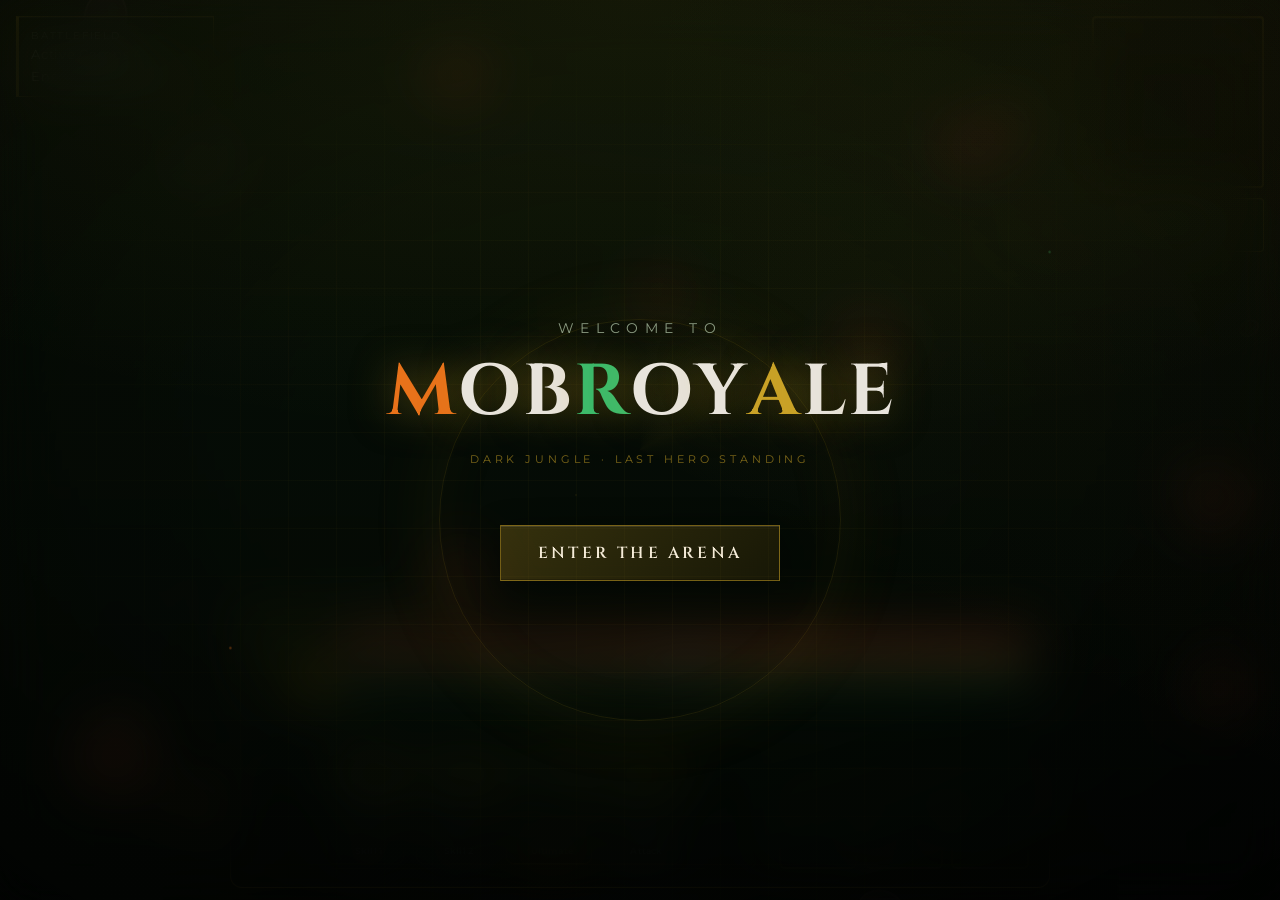
==== commit d38c0a89: "yesssir" ====
--- a/index.html
+++ b/index.html
@@ -93,31 +93,35 @@
                 <div id="hud-abilities-row">
                     <div class="ability-slot" data-slot="q" aria-label="Skill 1, ready">
                         <span class="ability-key">1</span>
-                        <div class="ability-icon-wrap"><span class="ability-icon">—</span></div>
+                        <span class="ability-role">SKILL</span>
+                        <div class="ability-glyph" aria-hidden="true"></div>
+                        <span class="ability-name">Skill 1</span>
                         <div class="ability-cd-ring" aria-hidden="true"></div>
                         <span class="ability-timer" aria-hidden="true"></span>
-                        <span class="ability-name">Skill 1</span>
                     </div>
                     <div class="ability-slot" data-slot="w" aria-label="Skill 2, ready">
                         <span class="ability-key">2</span>
-                        <div class="ability-icon-wrap"><span class="ability-icon">—</span></div>
+                        <span class="ability-role">SKILL</span>
+                        <div class="ability-glyph" aria-hidden="true"></div>
+                        <span class="ability-name">Skill 2</span>
                         <div class="ability-cd-ring" aria-hidden="true"></div>
                         <span class="ability-timer" aria-hidden="true"></span>
-                        <span class="ability-name">Skill 2</span>
                     </div>
                     <div class="ability-slot ult" data-slot="e" aria-label="Ultimate, ready">
                         <span class="ability-key">3</span>
-                        <div class="ability-icon-wrap"><span class="ability-icon">—</span></div>
+                        <span class="ability-role">ULT</span>
+                        <div class="ability-glyph" aria-hidden="true"></div>
+                        <span class="ability-name">Ultimate</span>
                         <div class="ability-cd-ring" aria-hidden="true"></div>
                         <span class="ability-timer" aria-hidden="true"></span>
-                        <span class="ability-name">Ultimate</span>
                     </div>
                     <div class="ability-slot basic" data-slot="aa" aria-label="Attack, ready">
                         <span class="ability-key">LMB</span>
-                        <div class="ability-icon-wrap"><span class="ability-icon">⚔</span></div>
+                        <span class="ability-role">AUTO</span>
+                        <div class="ability-glyph" aria-hidden="true"></div>
+                        <span class="ability-name">Attack</span>
                         <div class="ability-cd-ring" aria-hidden="true"></div>
                         <span class="ability-timer" aria-hidden="true"></span>
-                        <span class="ability-name">Attack</span>
                     </div>
                 </div>
 
@@ -146,11 +150,9 @@
 
         <div class="menu-shell">
             <nav class="menu-breadcrumb hidden" id="menu-breadcrumb" aria-label="Menu progress">
-                <span class="crumb done" data-step="play">Play</span>
+                <span class="crumb active" data-step="class">Champion</span>
                 <span class="crumb-sep" aria-hidden="true">→</span>
-                <span class="crumb active" data-step="class">Pick Class</span>
-                <span class="crumb-sep" aria-hidden="true">→</span>
-                <span class="crumb" data-step="go">GO</span>
+                <span class="crumb" data-step="go">Deploy</span>
             </nav>
 
             <!-- Welcome -->
@@ -171,8 +173,8 @@
                 <h1 class="main-logo">MobRoyale</h1>
                 <p class="main-subtitle">Battle Royale in the Dark Jungle</p>
                 <div class="main-menu-buttons">
-                    <button type="button" class="glass-btn glass-btn-primary" id="btn-play">Play</button>
-                    <button type="button" class="glass-btn" id="btn-classes">Classes</button>
+                    <button type="button" class="glass-btn glass-btn-primary" id="btn-play">Quick Play</button>
+                    <button type="button" class="glass-btn" id="btn-classes">Champion Roster</button>
                     <button type="button" class="glass-btn" id="btn-settings">Settings</button>
                 </div>
             </section>
@@ -190,8 +192,11 @@
                     </aside>
                 </div>
                 <footer class="class-stage-footer">
-                    <button type="button" class="glass-btn glass-btn-back" id="btn-class-back">← Back</button>
-                    <button type="button" class="glass-btn glass-btn-go" id="enter-forest-btn">GO</button>
+                    <button type="button" class="glass-btn glass-btn-back" id="btn-class-back">← Menu</button>
+                    <div class="class-deploy-group">
+                        <p class="class-deploy-hint" id="class-deploy-hint">Choose your champion — double-click or press Deploy</p>
+                        <button type="button" class="glass-btn glass-btn-go" id="enter-forest-btn" disabled>Deploy</button>
+                    </div>
                 </footer>
             </section>
 
--- a/ui/hud-tokens.css
+++ b/ui/hud-tokens.css
@@ -3,16 +3,16 @@
    ============================================================ */
 
 :root {
-    --hud-glass: rgba(8, 18, 10, 0.68);
-    --hud-glass-border: rgba(201, 162, 39, 0.35);
-    --hud-glass-highlight: rgba(255, 255, 255, 0.06);
-    --hud-surface: linear-gradient(165deg, rgba(8, 18, 10, 0.82), rgba(3, 7, 4, 0.72));
-    --hud-surface-solid: rgba(6, 14, 8, 0.78);
-    --hud-border-gold: rgba(201, 162, 39, 0.55);
-    --hud-border-subtle: rgba(139, 105, 20, 0.35);
-    --hud-text-primary: #f0e6c8;
-    --hud-text-secondary: #7a8a72;
-    --hud-text-gold: #c9a227;
+    --hud-glass: rgba(8, 16, 10, 0.58);
+    --hud-glass-border: rgba(201, 162, 39, 0.48);
+    --hud-glass-highlight: rgba(255, 255, 255, 0.12);
+    --hud-surface: linear-gradient(165deg, rgba(10, 20, 12, 0.72), rgba(3, 7, 4, 0.65));
+    --hud-surface-solid: rgba(6, 14, 8, 0.68);
+    --hud-border-gold: rgba(201, 162, 39, 0.62);
+    --hud-border-subtle: rgba(139, 105, 20, 0.4);
+    --hud-text-primary: #f2ead8;
+    --hud-text-secondary: #8a9a82;
+    --hud-text-gold: #d4b84a;
     --hud-hp-fill: linear-gradient(90deg, #6a2020, #c0392b, #e74c3c);
     --hud-hp-bg: rgba(0, 0, 0, 0.55);
     --hud-hp-border: rgba(192, 57, 43, 0.5);
@@ -27,8 +27,10 @@
     --hud-font-body: 'Montserrat', 'Segoe UI', sans-serif;
     --hud-bar-height: 14px;
     --hud-bar-radius: 2px;
-    --hud-slot-size: 52px;
-    --hud-ult-slot-size: 58px;
+    --hud-slot-size: 78px;
+    --hud-ult-slot-size: 86px;
+    --hud-skill-height: 96px;
+    --hud-ult-height: 104px;
     --hud-safe-bottom: max(12px, env(safe-area-inset-bottom, 0px));
 }
 
@@ -46,8 +48,8 @@
 
 .hud-panel {
     background: var(--hud-glass);
-    backdrop-filter: blur(14px) saturate(1.15);
-    -webkit-backdrop-filter: blur(14px) saturate(1.15);
+    backdrop-filter: blur(20px) saturate(1.35);
+    -webkit-backdrop-filter: blur(20px) saturate(1.35);
     border: 1px solid var(--hud-glass-border);
     box-shadow:
         0 8px 32px rgba(0, 0, 0, 0.45),
@@ -155,10 +157,12 @@
     top: 16px;
     left: 16px;
     text-align: left;
-    min-width: 160px;
-    font-size: 14px;
-    letter-spacing: 0.04em;
+    min-width: 168px;
+    font-size: 13px;
+    letter-spacing: 0.06em;
     text-shadow: 0 1px 3px rgba(0, 0, 0, 0.8);
+    border-left: 3px solid var(--hud-border-gold);
+    padding-left: 12px;
 }
 
 /* ─── Bottom action bar ─────────────────────────────────────── */
@@ -177,19 +181,35 @@
     transform: translateX(-50%);
     display: flex;
     flex-direction: column;
-    gap: 10px;
-    padding: 12px 16px 14px;
-    background: var(--hud-glass);
-    backdrop-filter: blur(16px) saturate(1.2);
-    -webkit-backdrop-filter: blur(16px) saturate(1.2);
+    gap: 12px;
+    padding: 16px 20px 18px;
+    background: linear-gradient(
+        180deg,
+        rgba(12, 22, 14, 0.55) 0%,
+        rgba(4, 8, 5, 0.72) 100%
+    );
+    backdrop-filter: blur(24px) saturate(1.4);
+    -webkit-backdrop-filter: blur(24px) saturate(1.4);
     border: 1px solid var(--hud-glass-border);
-    border-radius: 8px;
+    border-radius: 12px;
     box-shadow:
-        0 12px 40px rgba(0, 0, 0, 0.55),
+        0 20px 56px rgba(0, 0, 0, 0.55),
+        0 0 0 1px rgba(255, 255, 255, 0.04) inset,
         inset 0 1px 0 var(--hud-glass-highlight);
-    width: min(94vw, 680px);
-    max-width: 680px;
+    width: min(98vw, 820px);
+    max-width: 820px;
     box-sizing: border-box;
+}
+
+#hud-action-bar::before {
+    content: '';
+    position: absolute;
+    top: 0;
+    left: 12%;
+    right: 12%;
+    height: 1px;
+    background: linear-gradient(90deg, transparent, rgba(201, 162, 39, 0.55), transparent);
+    pointer-events: none;
 }
 
 .hud-bar-row {
@@ -219,19 +239,20 @@
 
 #hud-portrait {
     position: relative;
-    width: 64px;
-    height: 64px;
+    width: 68px;
+    height: 68px;
     border: 2px solid var(--hud-border-gold);
-    border-radius: 4px;
-    background: linear-gradient(160deg, #0d1a0a, #030704);
+    border-radius: 6px;
+    background: linear-gradient(160deg, #121c10, #030704);
     display: flex;
     align-items: center;
     justify-content: center;
     font-family: var(--hud-font-display);
-    font-size: 22px;
+    font-size: 24px;
     font-weight: 700;
     color: var(--hud-text-gold);
-    text-shadow: 0 0 12px rgba(201, 162, 39, 0.4);
+    text-shadow: 0 0 14px rgba(201, 162, 39, 0.45);
+    box-shadow: inset 0 0 20px rgba(0, 0, 0, 0.5), 0 4px 16px rgba(0, 0, 0, 0.35);
 }
 
 #hud-level-badge {
@@ -262,10 +283,12 @@
 
 #hud-hero-name {
     font-family: var(--hud-font-display);
-    font-size: 12px;
-    letter-spacing: 0.08em;
+    font-size: 13px;
+    font-weight: 600;
+    letter-spacing: 0.1em;
     color: var(--hud-text-gold);
     margin-bottom: -2px;
+    text-transform: uppercase;
 }
 
 .hud-bar-wrap {
@@ -377,74 +400,106 @@
 #hud-abilities-row {
     display: flex;
     align-items: flex-end;
-    gap: 10px;
+    gap: 12px;
     flex: 1;
     min-width: 0;
     justify-content: center;
+    padding: 4px 8px;
+    border-radius: 8px;
+    background: rgba(0, 0, 0, 0.18);
+    border: 1px solid rgba(139, 105, 20, 0.18);
 }
 
 .ability-slot {
+    --skill-accent: var(--hud-text-gold);
     position: relative;
     width: var(--hud-slot-size);
-    height: calc(var(--hud-slot-size) + 14px);
-    border: 2px solid var(--hud-border-subtle);
-    border-radius: 4px;
-    background: linear-gradient(160deg, rgba(12, 24, 14, 0.82), rgba(3, 7, 4, 0.75));
-    backdrop-filter: blur(6px);
-    -webkit-backdrop-filter: blur(6px);
+    height: var(--hud-skill-height);
+    border: 1px solid rgba(139, 105, 20, 0.35);
+    border-top: 2px solid var(--skill-accent);
+    border-radius: 8px;
+    background: linear-gradient(
+        165deg,
+        rgba(14, 26, 16, 0.62) 0%,
+        rgba(4, 8, 5, 0.78) 100%
+    );
+    backdrop-filter: blur(12px) saturate(1.2);
+    -webkit-backdrop-filter: blur(12px) saturate(1.2);
     display: flex;
     flex-direction: column;
-    align-items: center;
+    align-items: stretch;
     justify-content: flex-start;
     overflow: hidden;
     flex-shrink: 0;
-    padding: 3px 2px 2px;
+    padding: 0;
     box-sizing: border-box;
+    box-shadow:
+        inset 0 1px 0 rgba(255, 255, 255, 0.06),
+        0 4px 16px rgba(0, 0, 0, 0.25);
+    transition: box-shadow 0.2s ease, border-color 0.2s ease;
 }
 
 .ability-slot.ult {
     width: var(--hud-ult-slot-size);
-    height: calc(var(--hud-ult-slot-size) + 14px);
-    border-color: var(--hud-border-gold);
+    height: var(--hud-ult-height);
+    border-color: rgba(201, 162, 39, 0.55);
+    box-shadow:
+        inset 0 1px 0 rgba(255, 255, 255, 0.08),
+        0 0 0 1px rgba(201, 162, 39, 0.2),
+        0 6px 20px rgba(0, 0, 0, 0.3);
 }
 
 .ability-slot.ready:not(.on-cooldown) {
-    box-shadow: 0 0 12px var(--hud-ready-glow);
+    box-shadow:
+        inset 0 1px 0 rgba(255, 255, 255, 0.06),
+        0 0 14px color-mix(in srgb, var(--skill-accent) 35%, transparent);
 }
 
 .ability-slot.basic {
-    border-color: rgba(122, 138, 114, 0.5);
-}
-
-.ability-icon-wrap {
+    --skill-accent: #c9a227;
+}
+
+.ability-role {
+    position: absolute;
+    top: 4px;
+    right: 4px;
+    font-size: 7px;
+    font-weight: 700;
+    letter-spacing: 0.14em;
+    text-transform: uppercase;
+    padding: 2px 5px;
+    border-radius: 3px;
+    color: var(--skill-accent);
+    background: color-mix(in srgb, var(--skill-accent) 18%, rgba(0, 0, 0, 0.5));
+    border: 1px solid color-mix(in srgb, var(--skill-accent) 35%, transparent);
+    z-index: 2;
+    pointer-events: none;
+    line-height: 1;
+}
+
+.ability-glyph {
     flex: 1;
     display: flex;
     align-items: center;
     justify-content: center;
     width: 100%;
-    min-height: 28px;
+    min-height: 48px;
+    padding: 14px 6px 4px;
+    color: var(--skill-accent);
     z-index: 1;
-}
-
-.ability-icon {
-    font-family: var(--hud-font-body);
-    font-size: 10px;
-    font-weight: 700;
-    color: var(--hud-text-primary);
-    pointer-events: none;
-    text-align: center;
-    line-height: 1.15;
-    max-width: 94%;
-    overflow: hidden;
-    text-overflow: ellipsis;
-    display: -webkit-box;
-    -webkit-line-clamp: 2;
-    -webkit-box-orient: vertical;
-}
-
-.ability-slot.ult .ability-icon {
-    font-size: 16px;
-    color: var(--hud-text-gold);
+    pointer-events: none;
+}
+
+.ability-glyph svg {
+    width: 34px;
+    height: 34px;
+    display: block;
+    filter: drop-shadow(0 0 8px color-mix(in srgb, var(--skill-accent) 45%, transparent));
+}
+
+.ability-slot.ult .ability-glyph svg {
+    width: 40px;
+    height: 40px;
 }
 
 .ability-cd-ring {
@@ -466,13 +521,15 @@
 
 .ability-key {
     position: absolute;
-    top: 2px;
-    left: 4px;
+    top: 4px;
+    left: 5px;
     font-size: 9px;
-    font-weight: 600;
+    font-weight: 700;
+    font-variant-numeric: tabular-nums;
     color: var(--hud-text-secondary);
     z-index: 2;
     pointer-events: none;
+    letter-spacing: 0.04em;
 }
 
 .ability-timer {
@@ -496,29 +553,32 @@
 
 .ability-name {
     position: relative;
-    bottom: auto;
-    left: auto;
-    transform: none;
     width: 100%;
-    font-size: 8px;
+    font-size: 9px;
     font-weight: 600;
     letter-spacing: 0.02em;
-    color: var(--hud-text-secondary);
+    color: var(--hud-text-primary);
     white-space: nowrap;
     overflow: hidden;
     text-overflow: ellipsis;
     pointer-events: none;
     text-align: center;
-    line-height: 1.2;
-    padding: 2px 1px 0;
+    line-height: 1.3;
+    padding: 5px 4px 6px;
     background: rgba(0, 0, 0, 0.45);
-    border-top: 1px solid rgba(139, 105, 20, 0.2);
+    border-top: 1px solid rgba(139, 105, 20, 0.22);
     z-index: 2;
+    flex-shrink: 0;
+}
+
+.ability-slot.ult .ability-name {
+    color: var(--hud-text-gold);
+    font-weight: 700;
 }
 
 .ability-slot.cast-flash {
     border-color: var(--hud-border-gold);
-    box-shadow: 0 0 18px rgba(201, 162, 39, 0.75);
+    box-shadow: 0 0 22px color-mix(in srgb, var(--skill-accent) 60%, rgba(201, 162, 39, 0.5));
 }
 
 #hud-inventory {
@@ -535,8 +595,8 @@
     width: var(--hud-slot-size);
     height: var(--hud-slot-size);
     border: 2px solid var(--hud-border-subtle);
-    border-radius: 4px;
-    background: linear-gradient(160deg, rgba(10, 20, 12, 0.9), rgba(3, 7, 4, 0.85));
+    border-radius: 6px;
+    background: linear-gradient(165deg, rgba(10, 20, 12, 0.92), rgba(3, 7, 4, 0.88));
     display: flex;
     justify-content: center;
     align-items: center;
@@ -698,8 +758,24 @@
     }
 
     :root {
-        --hud-slot-size: 46px;
-        --hud-ult-slot-size: 52px;
+        --hud-slot-size: 64px;
+        --hud-ult-slot-size: 72px;
+        --hud-skill-height: 84px;
+        --hud-ult-height: 90px;
+    }
+
+    .ability-glyph svg {
+        width: 28px;
+        height: 28px;
+    }
+
+    .ability-slot.ult .ability-glyph svg {
+        width: 32px;
+        height: 32px;
+    }
+
+    .ability-name {
+        font-size: 8px;
     }
 
     .hud-bar-row.hud-bar-actions {
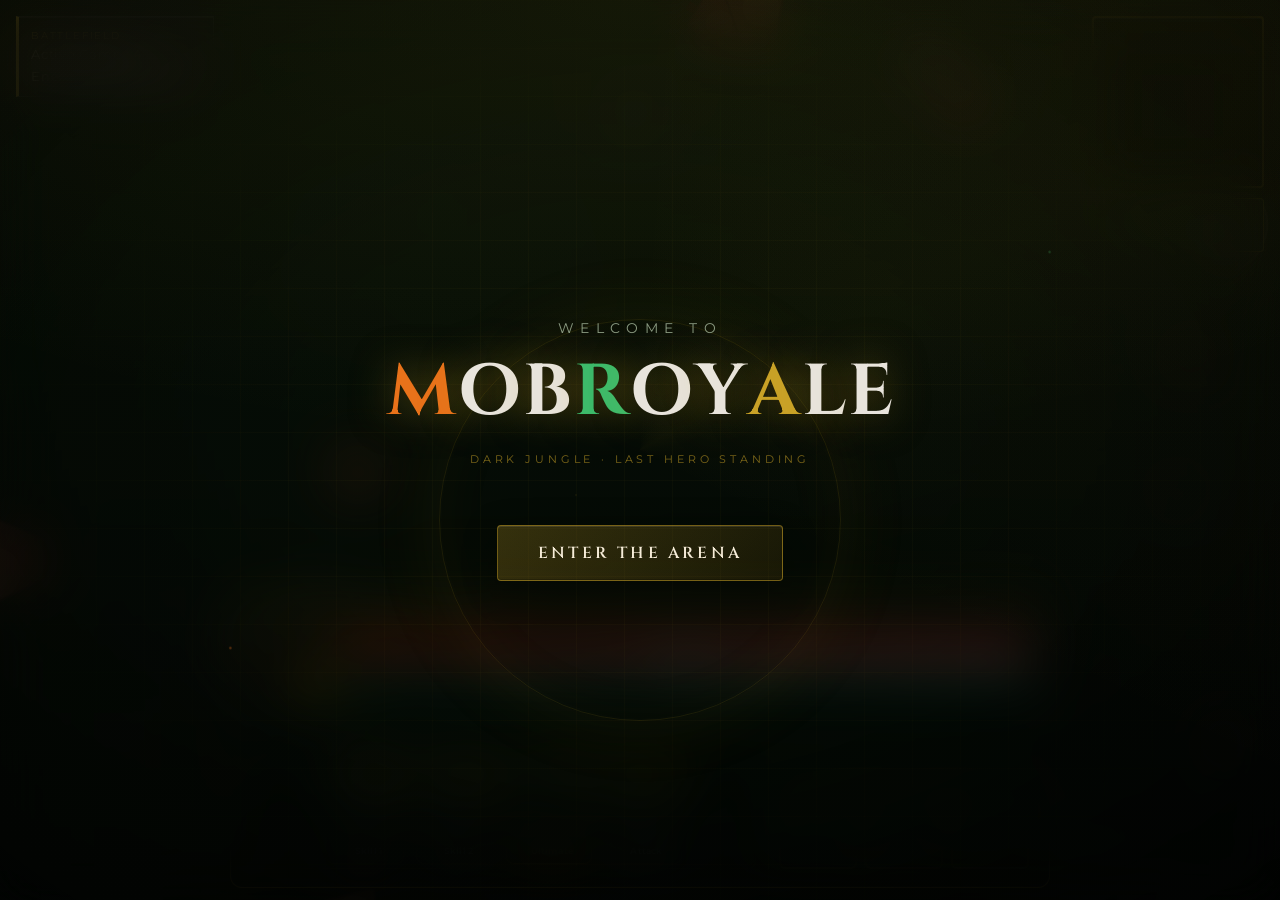
==== commit f4a72f7d: "hallelujah" ====
--- a/index.html
+++ b/index.html
@@ -7,6 +7,7 @@
     <link rel="preconnect" href="https://fonts.gstatic.com" crossorigin>
     <link href="https://fonts.googleapis.com/css2?family=Cinzel:wght@400;600;700&family=Montserrat:wght@400;500;600&display=swap" rel="stylesheet">
     <link rel="stylesheet" href="ui/hud-tokens.css">
+    <link rel="stylesheet" href="ui/premium-animations.css">
     <style>
         html, body {
             margin: 0;
@@ -265,6 +266,10 @@
     initHeroSelectMenu, showClassSelectMenu, selectHero, buildWelcomeLetters,
     registerGamePauseHandler, openInGameSettings, closeInGameSettings, isInGameSettingsOpen,
 } from './ui/menu-interface.js';
+import {
+    showNotification, showLevelUpNotification, showItemPickup,
+    showCreepKill, initPremiumButtons,
+} from './ui/notifications.js';
 import AbilityEngine, { CooldownState } from './core/ability-engine.js';
 import { SHOP_CATALOG }    from './data/shop-catalog.js';
 import { HERO_ROSTER }     from './data/hero-roster.js';
@@ -286,7 +291,10 @@
 // Callbacks injicerade utan cirkulära imports
 PlayerInstance.getPointer = () => pointerWorld;
 PlayerInstance.onDeath    = () => showGameOver();
-PlayerInstance.onLevelUp  = () => showLevelUpFlash();
+PlayerInstance.onLevelUp  = (level) => {
+    showLevelUpFlash();
+    showLevelUpNotification(level ?? PlayerInstance.level);
+};
 
 // ─── KOPPLA IHOP MODULERNA ────────────────────────────────────
 setGameInitRefs({
@@ -358,9 +366,16 @@
     initHeroSelectMenu(HERO_ROSTER, (heroKey) => {
         applyHeroConfig(heroKey);
         initializeGame();
+        setTimeout(initPremiumButtons, 100);
     });
     showClassSelectMenu({ skipWelcome: false });
+    setTimeout(initPremiumButtons, 200);
 };
+
+// Expose notification helpers for game events
+window.showNotification = showNotification;
+window.showCreepKill = showCreepKill;
+window.showItemPickup = showItemPickup;
 </script>
 
 </body>
--- a/ui/hud-tokens.css
+++ b/ui/hud-tokens.css
@@ -8,8 +8,15 @@
     --hud-glass-highlight: rgba(255, 255, 255, 0.12);
     --hud-surface: linear-gradient(165deg, rgba(10, 20, 12, 0.72), rgba(3, 7, 4, 0.65));
     --hud-surface-solid: rgba(6, 14, 8, 0.68);
-    --hud-border-gold: rgba(201, 162, 39, 0.62);
+    /* Premium matte tokens (merged) */
+    --hud-bg-matte: rgba(17, 17, 17, 0.95);
+    --hud-bg-darker: #0a0a0a;
+    --hud-border-gold: #D4AF37;
+    --hud-border-gold-dim: #997c23;
+    --hud-border-dark: #333333;
     --hud-border-subtle: rgba(139, 105, 20, 0.4);
+    --hud-hp-gradient: linear-gradient(90deg, #8B0000 0%, #E63946 100%);
+    --hud-xp-gradient: linear-gradient(90deg, #004d40 0%, #2A9D8F 100%);
     --hud-text-primary: #f2ead8;
     --hud-text-secondary: #8a9a82;
     --hud-text-gold: #d4b84a;
@@ -47,12 +54,12 @@
 }
 
 .hud-panel {
-    background: var(--hud-glass);
+    background: var(--hud-bg-matte);
     backdrop-filter: blur(20px) saturate(1.35);
     -webkit-backdrop-filter: blur(20px) saturate(1.35);
-    border: 1px solid var(--hud-glass-border);
+    border: 1px solid var(--hud-border-dark);
     box-shadow:
-        0 8px 32px rgba(0, 0, 0, 0.45),
+        0 8px 24px rgba(0, 0, 0, 0.8),
         inset 0 1px 0 var(--hud-glass-highlight),
         inset 0 0 30px rgba(0, 0, 0, 0.15);
     padding: 12px 14px;
@@ -63,7 +70,7 @@
     font-size: 10px;
     letter-spacing: 0.18em;
     text-transform: uppercase;
-    color: var(--hud-text-secondary);
+    color: var(--hud-border-gold);
     margin-bottom: 4px;
 }
 
@@ -191,6 +198,7 @@
     backdrop-filter: blur(24px) saturate(1.4);
     -webkit-backdrop-filter: blur(24px) saturate(1.4);
     border: 1px solid var(--hud-glass-border);
+    border-top: 2px solid var(--hud-border-gold);
     border-radius: 12px;
     box-shadow:
         0 20px 56px rgba(0, 0, 0, 0.55),
@@ -241,16 +249,16 @@
     position: relative;
     width: 68px;
     height: 68px;
-    border: 2px solid var(--hud-border-gold);
+    border: 2px solid var(--hud-border-gold-dim);
     border-radius: 6px;
-    background: linear-gradient(160deg, #121c10, #030704);
+    background: var(--hud-bg-darker);
     display: flex;
     align-items: center;
     justify-content: center;
     font-family: var(--hud-font-display);
     font-size: 24px;
     font-weight: 700;
-    color: var(--hud-text-gold);
+    color: var(--hud-border-gold);
     text-shadow: 0 0 14px rgba(201, 162, 39, 0.45);
     box-shadow: inset 0 0 20px rgba(0, 0, 0, 0.5), 0 4px 16px rgba(0, 0, 0, 0.35);
 }
@@ -286,7 +294,7 @@
     font-size: 13px;
     font-weight: 600;
     letter-spacing: 0.1em;
-    color: var(--hud-text-gold);
+    color: var(--hud-border-gold);
     margin-bottom: -2px;
     text-transform: uppercase;
 }
@@ -310,15 +318,38 @@
 .hud-bar-fill {
     height: 100%;
     width: 100%;
-    transition: width 0.12s ease-out;
+    transition: width 0.25s cubic-bezier(0.4, 0, 0.2, 1);
+    position: relative;
+}
+
+.hud-bar-fill::after {
+    content: '';
+    position: absolute;
+    top: 0;
+    right: 0;
+    bottom: 0;
+    width: 30px;
+    background: linear-gradient(90deg, transparent, rgba(255, 255, 255, 0.15));
+    opacity: 0;
+    transition: opacity 0.3s ease;
+}
+
+.hud-bar-wrap:hover .hud-bar-fill::after {
+    opacity: 1;
+    animation: barShimmer 1.5s ease-in-out infinite;
+}
+
+@keyframes barShimmer {
+    0%, 100% { transform: translateX(-100%); }
+    50% { transform: translateX(200%); }
 }
 
 #health-bar {
-    background: var(--hud-hp-fill);
+    background: var(--hud-hp-gradient) !important;
 }
 
 #xp-bar {
-    background: var(--hud-xp-fill);
+    background: var(--hud-xp-gradient) !important;
 }
 
 .hud-bar-text {
@@ -348,7 +379,7 @@
 
 #hud-gold-row {
     font-size: 11px;
-    color: var(--hud-text-secondary);
+    color: var(--hud-border-gold);
     letter-spacing: 0.06em;
 }
 
@@ -436,7 +467,12 @@
     box-shadow:
         inset 0 1px 0 rgba(255, 255, 255, 0.06),
         0 4px 16px rgba(0, 0, 0, 0.25);
-    transition: box-shadow 0.2s ease, border-color 0.2s ease;
+    transition: 
+        transform 0.2s cubic-bezier(0.34, 1.4, 0.64, 1),
+        box-shadow 0.25s ease, 
+        border-color 0.2s ease,
+        filter 0.2s ease;
+    cursor: pointer;
 }
 
 .ability-slot.ult {
@@ -453,6 +489,34 @@
     box-shadow:
         inset 0 1px 0 rgba(255, 255, 255, 0.06),
         0 0 14px color-mix(in srgb, var(--skill-accent) 35%, transparent);
+    animation: abilityReadyPulse 2.5s ease-in-out infinite;
+}
+
+@keyframes abilityReadyPulse {
+    0%, 100% {
+        box-shadow:
+            inset 0 1px 0 rgba(255, 255, 255, 0.06),
+            0 0 12px color-mix(in srgb, var(--skill-accent) 25%, transparent);
+    }
+    50% {
+        box-shadow:
+            inset 0 1px 0 rgba(255, 255, 255, 0.1),
+            0 0 22px color-mix(in srgb, var(--skill-accent) 50%, transparent);
+    }
+}
+
+.ability-slot:hover:not(.on-cooldown) {
+    transform: translateY(-2px) scale(1.03);
+    border-color: var(--skill-accent);
+    box-shadow:
+        inset 0 1px 0 rgba(255, 255, 255, 0.1),
+        0 0 28px color-mix(in srgb, var(--skill-accent) 55%, transparent),
+        0 8px 24px rgba(0, 0, 0, 0.35);
+}
+
+.ability-slot:active:not(.on-cooldown) {
+    transform: translateY(1px) scale(0.97);
+    transition: transform 0.1s ease;
 }
 
 .ability-slot.basic {
@@ -579,6 +643,36 @@
 .ability-slot.cast-flash {
     border-color: var(--hud-border-gold);
     box-shadow: 0 0 22px color-mix(in srgb, var(--skill-accent) 60%, rgba(201, 162, 39, 0.5));
+    animation: abilityCastFlash 0.4s cubic-bezier(0.34, 1.4, 0.64, 1) forwards;
+}
+
+@keyframes abilityCastFlash {
+    0% {
+        transform: scale(1);
+        filter: brightness(1);
+    }
+    15% {
+        transform: scale(0.92);
+        filter: brightness(1.5);
+        box-shadow: 0 0 40px color-mix(in srgb, var(--skill-accent) 80%, rgba(255, 255, 255, 0.4));
+    }
+    35% {
+        transform: scale(1.08);
+        filter: brightness(1.25);
+    }
+    100% {
+        transform: scale(1);
+        filter: brightness(1);
+    }
+}
+
+.ability-glyph svg {
+    transition: transform 0.2s cubic-bezier(0.34, 1.4, 0.64, 1), filter 0.2s ease;
+}
+
+.ability-slot.cast-flash .ability-glyph svg {
+    transform: scale(1.15);
+    filter: drop-shadow(0 0 16px color-mix(in srgb, var(--skill-accent) 70%, rgba(255, 255, 255, 0.5)));
 }
 
 #hud-inventory {
@@ -626,23 +720,85 @@
     left: 50%;
     transform: translate(-50%, -50%);
     font-family: var(--hud-font-display);
-    font-size: clamp(32px, 5vw, 52px);
+    font-size: clamp(36px, 6vw, 64px);
     font-weight: 700;
     color: var(--hud-text-gold);
     opacity: 0;
     pointer-events: none;
-    transition: opacity 0.15s ease;
     letter-spacing: 0.2em;
-    text-shadow: 0 0 30px rgba(201, 162, 39, 0.6);
+    text-shadow: 
+        0 0 40px rgba(201, 162, 39, 0.8),
+        0 0 80px rgba(201, 162, 39, 0.4),
+        0 4px 20px rgba(0, 0, 0, 0.5);
+    z-index: 100;
 }
 
 #level-up-flash.active {
-    animation: levelUpPulse 0.6s ease-in-out 3;
-}
-
-@keyframes levelUpPulse {
-    0%, 100% { opacity: 0; transform: translate(-50%, -50%) scale(0.85); }
-    50% { opacity: 1; transform: translate(-50%, -50%) scale(1.08); }
+    animation: levelUpBurst 2s cubic-bezier(0.34, 1.4, 0.64, 1) forwards;
+}
+
+@keyframes levelUpBurst {
+    0% {
+        opacity: 0;
+        transform: translate(-50%, -50%) scale(0.5);
+        filter: blur(8px);
+        text-shadow: 0 0 60px rgba(255, 215, 0, 1);
+    }
+    15% {
+        opacity: 1;
+        transform: translate(-50%, -50%) scale(1.2);
+        filter: blur(0);
+        text-shadow: 
+            0 0 60px rgba(255, 215, 0, 1),
+            0 0 120px rgba(201, 162, 39, 0.8);
+    }
+    30% {
+        transform: translate(-50%, -50%) scale(1);
+    }
+    70% {
+        opacity: 1;
+        transform: translate(-50%, -50%) scale(1);
+    }
+    100% {
+        opacity: 0;
+        transform: translate(-50%, -50%) scale(1.05) translateY(-20px);
+        filter: blur(4px);
+    }
+}
+
+#level-up-flash::before,
+#level-up-flash::after {
+    content: '';
+    position: absolute;
+    top: 50%;
+    left: 50%;
+    width: 120px;
+    height: 120px;
+    border-radius: 50%;
+    border: 2px solid var(--hud-text-gold);
+    opacity: 0;
+    pointer-events: none;
+}
+
+#level-up-flash.active::before {
+    animation: levelUpRing 0.8s cubic-bezier(0.16, 1, 0.3, 1) 0.1s forwards;
+}
+
+#level-up-flash.active::after {
+    animation: levelUpRing 0.8s cubic-bezier(0.16, 1, 0.3, 1) 0.25s forwards;
+}
+
+@keyframes levelUpRing {
+    0% {
+        transform: translate(-50%, -50%) scale(0);
+        opacity: 1;
+        border-width: 4px;
+    }
+    100% {
+        transform: translate(-50%, -50%) scale(4);
+        opacity: 0;
+        border-width: 1px;
+    }
 }
 
 /* ─── Game over ────────────────────────────────────────────── */
@@ -650,7 +806,7 @@
 #game-over-screen {
     position: absolute;
     inset: 0;
-    background: radial-gradient(ellipse at center, rgba(15, 25, 18, 0.97), rgba(2, 5, 3, 0.98));
+    background: radial-gradient(ellipse at center, rgba(25, 10, 10, 0.95), rgba(10, 3, 3, 0.98));
     display: flex;
     flex-direction: column;
     justify-content: center;
@@ -658,51 +814,130 @@
     pointer-events: auto;
     opacity: 0;
     visibility: hidden;
-    transition: opacity 0.45s cubic-bezier(0.4, 0, 0.2, 1), visibility 0.45s;
+    transition: 
+        opacity 0.6s cubic-bezier(0.4, 0, 0.2, 1), 
+        visibility 0.6s,
+        backdrop-filter 0.6s ease;
     z-index: 50;
+    backdrop-filter: blur(0px);
 }
 
 #game-over-screen.visible {
     opacity: 1;
     visibility: visible;
+    backdrop-filter: blur(8px);
 }
 
 #game-over-screen h1 {
     font-family: var(--hud-font-display);
-    font-size: clamp(36px, 6vw, 56px);
+    font-size: clamp(42px, 8vw, 72px);
     font-weight: 700;
     letter-spacing: 0.2em;
+    text-transform: uppercase;
     color: #c0392b;
-    margin: 0 0 12px;
-    text-shadow: 0 0 40px rgba(192, 57, 43, 0.45);
+    margin: 0 0 16px;
+    text-shadow: 
+        0 0 60px rgba(192, 57, 43, 0.7),
+        0 0 120px rgba(192, 57, 43, 0.4),
+        0 4px 30px rgba(0, 0, 0, 0.6);
+    opacity: 0;
+    transform: translateY(40px) scale(0.8);
+}
+
+#game-over-screen.visible h1 {
+    animation: gameOverTitleIn 0.8s cubic-bezier(0.34, 1.4, 0.64, 1) 0.2s forwards;
+}
+
+@keyframes gameOverTitleIn {
+    to {
+        opacity: 1;
+        transform: translateY(0) scale(1);
+    }
 }
 
 #game-over-screen p {
-    font-size: 14px;
-    letter-spacing: 0.12em;
+    font-size: clamp(13px, 2vw, 16px);
+    letter-spacing: 0.2em;
+    text-transform: uppercase;
     color: var(--hud-text-secondary);
     margin: 0;
+    opacity: 0;
+}
+
+#game-over-screen.visible p {
+    animation: fadeSlideUp 0.5s ease 0.6s forwards;
+}
+
+@keyframes fadeSlideUp {
+    from {
+        opacity: 0;
+        transform: translateY(20px);
+    }
+    to {
+        opacity: 1;
+        transform: translateY(0);
+    }
 }
 
 #game-over-button {
-    margin-top: 36px;
-    padding: 16px 40px;
+    margin-top: 48px;
+    padding: 18px 48px;
     font-family: var(--hud-font-display);
     font-size: 14px;
     font-weight: 700;
     letter-spacing: 0.18em;
     text-transform: uppercase;
-    background: linear-gradient(180deg, #8b6914, #6b5010);
+    background: linear-gradient(180deg, #8b6914 0%, #6b5010 50%, #5a4310 100%);
     color: #f0e6c8;
     border: 2px solid var(--hud-text-gold);
+    border-radius: 4px;
     cursor: pointer;
-    transition: box-shadow 0.25s, transform 0.2s;
+    transition: 
+        box-shadow 0.3s cubic-bezier(0.4, 0, 0.2, 1), 
+        transform 0.2s cubic-bezier(0.34, 1.4, 0.64, 1),
+        border-color 0.2s ease;
     pointer-events: auto;
+    opacity: 0;
+    position: relative;
+    overflow: hidden;
+}
+
+#game-over-screen.visible #game-over-button {
+    animation: fadeSlideUp 0.5s ease 0.9s forwards;
+}
+
+#game-over-button::before {
+    content: '';
+    position: absolute;
+    inset: 0;
+    background: linear-gradient(
+        105deg,
+        transparent 0%,
+        transparent 40%,
+        rgba(255, 255, 255, 0.12) 50%,
+        transparent 60%,
+        transparent 100%
+    );
+    transform: translateX(-100%);
+    transition: transform 0.6s cubic-bezier(0.16, 1, 0.3, 1);
+}
+
+#game-over-button:hover::before {
+    transform: translateX(100%);
 }
 
 #game-over-button:hover {
-    box-shadow: 0 0 28px rgba(201, 162, 39, 0.45);
-    transform: scale(1.03);
+    box-shadow: 
+        0 0 40px rgba(201, 162, 39, 0.5),
+        0 12px 40px rgba(0, 0, 0, 0.4),
+        inset 0 1px 0 rgba(255, 255, 255, 0.1);
+    transform: translateY(-3px) scale(1.03);
+    border-color: #e8d48a;
+}
+
+#game-over-button:active {
+    transform: translateY(0) scale(0.98);
+    box-shadow: 0 0 20px rgba(201, 162, 39, 0.3);
 }
 
 #game-over-button:focus-visible {
--- a/ui/premium-animations.css
+++ b/ui/premium-animations.css
@@ -0,0 +1,812 @@
+/* ============================================================
+   ui/premium-animations.css — High-End Animation System
+   Premium micro-interactions, spring physics, and visual polish
+   ============================================================ */
+
+/* ─── ANIMATION TIMING TOKENS ─────────────────────────────── */
+:root {
+    /* Spring-based easing for natural feel */
+    --ease-spring: cubic-bezier(0.34, 1.56, 0.64, 1);
+    --ease-spring-soft: cubic-bezier(0.22, 1.1, 0.36, 1);
+    --ease-out-expo: cubic-bezier(0.16, 1, 0.3, 1);
+    --ease-in-expo: cubic-bezier(0.7, 0, 0.84, 0);
+    --ease-out-back: cubic-bezier(0.34, 1.4, 0.64, 1);
+    --ease-smooth: cubic-bezier(0.4, 0, 0.2, 1);
+    
+    /* Duration tokens */
+    --duration-instant: 100ms;
+    --duration-fast: 150ms;
+    --duration-normal: 250ms;
+    --duration-slow: 400ms;
+    --duration-slower: 600ms;
+    
+    /* Premium glow colors */
+    --glow-gold: rgba(201, 162, 39, 0.6);
+    --glow-gold-dim: rgba(201, 162, 39, 0.25);
+    --glow-ember: rgba(232, 114, 26, 0.5);
+    --glow-success: rgba(61, 186, 106, 0.5);
+    --glow-danger: rgba(192, 57, 43, 0.5);
+    --glow-magic: rgba(155, 89, 182, 0.5);
+    
+    /* Particle system */
+    --particle-gold: #c9a227;
+    --particle-ember: #e8721a;
+    --particle-green: #3dba6a;
+}
+
+/* ─── GLOBAL INTERACTIVE ELEMENT BASE ─────────────────────── */
+.interactive {
+    cursor: pointer;
+    user-select: none;
+    -webkit-tap-highlight-color: transparent;
+    transition: 
+        transform var(--duration-fast) var(--ease-spring),
+        box-shadow var(--duration-normal) var(--ease-smooth),
+        filter var(--duration-fast) var(--ease-smooth);
+}
+
+.interactive:active {
+    transform: scale(0.96);
+}
+
+/* ─── PREMIUM BUTTON SYSTEM ───────────────────────────────── */
+.btn-premium {
+    position: relative;
+    overflow: hidden;
+    isolation: isolate;
+    backface-visibility: hidden;
+    -webkit-backface-visibility: hidden;
+    transform-style: preserve-3d;
+}
+
+/* Shimmer sweep on hover */
+.btn-premium::before {
+    content: '';
+    position: absolute;
+    inset: 0;
+    background: linear-gradient(
+        105deg,
+        transparent 0%,
+        transparent 40%,
+        rgba(255, 255, 255, 0.1) 50%,
+        transparent 60%,
+        transparent 100%
+    );
+    transform: translateX(-100%);
+    transition: transform 0.6s var(--ease-out-expo);
+    pointer-events: none;
+    z-index: 1;
+}
+
+.btn-premium:hover::before {
+    transform: translateX(100%);
+}
+
+/* Glow ring on focus/hover */
+.btn-premium::after {
+    content: '';
+    position: absolute;
+    inset: -4px;
+    border-radius: inherit;
+    opacity: 0;
+    background: conic-gradient(
+        from 0deg,
+        var(--glow-gold),
+        transparent 60deg,
+        var(--glow-ember) 120deg,
+        transparent 180deg,
+        var(--glow-gold) 240deg,
+        transparent 300deg,
+        var(--glow-gold)
+    );
+    filter: blur(12px);
+    transition: opacity var(--duration-normal) var(--ease-smooth);
+    z-index: -1;
+}
+
+.btn-premium:hover::after {
+    opacity: 0.5;
+    animation: rotateGlow 4s linear infinite;
+}
+
+@keyframes rotateGlow {
+    to { transform: rotate(360deg); }
+}
+
+/* Press effect with depth */
+.btn-premium:active {
+    transform: translateY(2px) scale(0.98);
+    box-shadow: 
+        0 2px 8px rgba(0, 0, 0, 0.4),
+        inset 0 2px 4px rgba(0, 0, 0, 0.3);
+}
+
+/* ─── RIPPLE EFFECT ───────────────────────────────────────── */
+.ripple-container {
+    position: relative;
+    overflow: hidden;
+}
+
+.ripple {
+    position: absolute;
+    border-radius: 50%;
+    background: radial-gradient(circle, rgba(201, 162, 39, 0.4) 0%, transparent 70%);
+    transform: scale(0);
+    animation: rippleExpand 0.6s var(--ease-out-expo) forwards;
+    pointer-events: none;
+}
+
+@keyframes rippleExpand {
+    to {
+        transform: scale(4);
+        opacity: 0;
+    }
+}
+
+/* ─── CARD HOVER EFFECTS ──────────────────────────────────── */
+.card-premium {
+    transition: 
+        transform var(--duration-normal) var(--ease-spring),
+        box-shadow var(--duration-normal) var(--ease-smooth),
+        border-color var(--duration-fast) var(--ease-smooth);
+    will-change: transform;
+}
+
+.card-premium:hover {
+    transform: translateY(-6px) scale(1.02);
+}
+
+/* 3D tilt effect on hover */
+.card-tilt {
+    transform-style: preserve-3d;
+    perspective: 1000px;
+}
+
+.card-tilt:hover {
+    transform: 
+        translateY(-4px) 
+        rotateX(calc(var(--mouse-y, 0) * 5deg)) 
+        rotateY(calc(var(--mouse-x, 0) * -5deg));
+}
+
+/* ─── ABILITY SLOT ANIMATIONS ─────────────────────────────── */
+@keyframes abilityReady {
+    0%, 100% {
+        box-shadow: 
+            inset 0 1px 0 rgba(255, 255, 255, 0.06),
+            0 0 12px var(--skill-accent, var(--glow-gold-dim));
+    }
+    50% {
+        box-shadow: 
+            inset 0 1px 0 rgba(255, 255, 255, 0.1),
+            0 0 24px var(--skill-accent, var(--glow-gold));
+    }
+}
+
+@keyframes abilityCast {
+    0% {
+        transform: scale(1);
+        filter: brightness(1);
+    }
+    15% {
+        transform: scale(0.92);
+        filter: brightness(1.4);
+    }
+    30% {
+        transform: scale(1.08);
+        filter: brightness(1.2);
+    }
+    100% {
+        transform: scale(1);
+        filter: brightness(1);
+    }
+}
+
+@keyframes cooldownSweep {
+    from { --cd-progress: 1; }
+    to { --cd-progress: 0; }
+}
+
+@keyframes glyphPulse {
+    0%, 100% { opacity: 0.9; transform: scale(1); }
+    50% { opacity: 1; transform: scale(1.05); }
+}
+
+/* ─── HEALTH BAR ANIMATIONS ───────────────────────────────── */
+@keyframes healthDrain {
+    0% { transform: scaleX(var(--hp-from)); }
+    100% { transform: scaleX(var(--hp-to)); }
+}
+
+@keyframes healthPulse {
+    0%, 100% { 
+        filter: brightness(1);
+        box-shadow: 0 0 0 rgba(231, 76, 60, 0);
+    }
+    50% { 
+        filter: brightness(1.15);
+        box-shadow: 0 0 12px rgba(231, 76, 60, 0.4);
+    }
+}
+
+@keyframes xpGain {
+    0% { filter: brightness(1); }
+    50% { filter: brightness(1.5); }
+    100% { filter: brightness(1); }
+}
+
+/* ─── NOTIFICATION SYSTEM ─────────────────────────────────── */
+.notification-container {
+    position: fixed;
+    top: 80px;
+    right: 20px;
+    z-index: 300;
+    display: flex;
+    flex-direction: column;
+    gap: 10px;
+    pointer-events: none;
+    max-width: 340px;
+}
+
+.notification {
+    position: relative;
+    padding: 14px 18px;
+    background: linear-gradient(
+        165deg,
+        rgba(10, 20, 12, 0.95) 0%,
+        rgba(3, 7, 4, 0.98) 100%
+    );
+    border: 1px solid var(--hud-glass-border, rgba(201, 162, 39, 0.35));
+    border-left: 3px solid var(--notification-accent, var(--hud-border-gold));
+    border-radius: 6px;
+    backdrop-filter: blur(16px) saturate(1.3);
+    -webkit-backdrop-filter: blur(16px) saturate(1.3);
+    box-shadow: 
+        0 8px 32px rgba(0, 0, 0, 0.5),
+        inset 0 1px 0 rgba(255, 255, 255, 0.06);
+    pointer-events: auto;
+    transform-origin: right center;
+    animation: notificationEnter 0.4s var(--ease-spring) forwards;
+}
+
+.notification.exiting {
+    animation: notificationExit 0.3s var(--ease-in-expo) forwards;
+}
+
+@keyframes notificationEnter {
+    from {
+        opacity: 0;
+        transform: translateX(100%) scale(0.8);
+    }
+    to {
+        opacity: 1;
+        transform: translateX(0) scale(1);
+    }
+}
+
+@keyframes notificationExit {
+    from {
+        opacity: 1;
+        transform: translateX(0) scale(1);
+    }
+    to {
+        opacity: 0;
+        transform: translateX(100%) scale(0.8);
+    }
+}
+
+.notification-icon {
+    width: 24px;
+    height: 24px;
+    margin-right: 12px;
+    flex-shrink: 0;
+}
+
+.notification-content {
+    flex: 1;
+    min-width: 0;
+}
+
+.notification-title {
+    font-family: var(--hud-font-display, 'Cinzel', serif);
+    font-size: 13px;
+    font-weight: 600;
+    letter-spacing: 0.06em;
+    color: var(--hud-text-primary, #f2ead8);
+    margin-bottom: 2px;
+}
+
+.notification-body {
+    font-size: 11px;
+    color: var(--hud-text-secondary, #8a9a82);
+    line-height: 1.4;
+}
+
+.notification-progress {
+    position: absolute;
+    bottom: 0;
+    left: 0;
+    right: 0;
+    height: 2px;
+    background: var(--notification-accent, var(--hud-border-gold));
+    transform-origin: left;
+    animation: notificationProgress var(--notification-duration, 4s) linear forwards;
+}
+
+@keyframes notificationProgress {
+    from { transform: scaleX(1); }
+    to { transform: scaleX(0); }
+}
+
+/* Notification variants */
+.notification.success {
+    --notification-accent: #3dba6a;
+}
+
+.notification.warning {
+    --notification-accent: #e8721a;
+}
+
+.notification.danger {
+    --notification-accent: #c0392b;
+}
+
+.notification.info {
+    --notification-accent: #4a9fd4;
+}
+
+/* ─── KILL FEED ───────────────────────────────────────────── */
+.kill-feed {
+    position: fixed;
+    top: 80px;
+    left: 20px;
+    z-index: 250;
+    display: flex;
+    flex-direction: column;
+    gap: 6px;
+    pointer-events: none;
+    max-width: 300px;
+}
+
+.kill-entry {
+    display: flex;
+    align-items: center;
+    gap: 8px;
+    padding: 8px 12px;
+    background: rgba(10, 20, 12, 0.85);
+    border: 1px solid rgba(139, 105, 20, 0.3);
+    border-radius: 4px;
+    backdrop-filter: blur(8px);
+    -webkit-backdrop-filter: blur(8px);
+    font-size: 11px;
+    animation: killEntryIn 0.35s var(--ease-spring) forwards;
+}
+
+.kill-entry.exiting {
+    animation: killEntryOut 0.25s var(--ease-smooth) forwards;
+}
+
+@keyframes killEntryIn {
+    from {
+        opacity: 0;
+        transform: translateX(-30px) scale(0.9);
+    }
+    to {
+        opacity: 1;
+        transform: translateX(0) scale(1);
+    }
+}
+
+@keyframes killEntryOut {
+    from {
+        opacity: 1;
+        transform: translateX(0);
+        max-height: 60px;
+    }
+    to {
+        opacity: 0;
+        transform: translateX(-20px);
+        max-height: 0;
+        padding-top: 0;
+        padding-bottom: 0;
+        margin-bottom: -6px;
+    }
+}
+
+.kill-entry .killer {
+    color: #3dba6a;
+    font-weight: 600;
+}
+
+.kill-entry .victim {
+    color: #e74c3c;
+    font-weight: 600;
+}
+
+.kill-entry .weapon-icon {
+    width: 16px;
+    height: 16px;
+    color: var(--hud-text-secondary);
+}
+
+/* ─── TOOLTIP SYSTEM ──────────────────────────────────────── */
+.tooltip-trigger {
+    position: relative;
+}
+
+.tooltip-premium {
+    position: absolute;
+    z-index: 400;
+    padding: 10px 14px;
+    background: linear-gradient(
+        165deg,
+        rgba(8, 16, 10, 0.98) 0%,
+        rgba(3, 7, 4, 0.99) 100%
+    );
+    border: 1px solid rgba(201, 162, 39, 0.45);
+    border-radius: 6px;
+    backdrop-filter: blur(20px) saturate(1.4);
+    -webkit-backdrop-filter: blur(20px) saturate(1.4);
+    box-shadow: 
+        0 12px 40px rgba(0, 0, 0, 0.6),
+        0 0 0 1px rgba(255, 255, 255, 0.03) inset;
+    font-size: 12px;
+    line-height: 1.5;
+    color: var(--hud-text-primary);
+    white-space: nowrap;
+    pointer-events: none;
+    opacity: 0;
+    visibility: hidden;
+    transform: translateY(8px) scale(0.95);
+    transition: 
+        opacity var(--duration-fast) var(--ease-smooth),
+        transform var(--duration-normal) var(--ease-spring),
+        visibility var(--duration-fast);
+}
+
+.tooltip-trigger:hover .tooltip-premium,
+.tooltip-trigger:focus-within .tooltip-premium {
+    opacity: 1;
+    visibility: visible;
+    transform: translateY(0) scale(1);
+}
+
+/* Tooltip arrow */
+.tooltip-premium::before {
+    content: '';
+    position: absolute;
+    width: 10px;
+    height: 10px;
+    background: inherit;
+    border: inherit;
+    border-right: none;
+    border-bottom: none;
+    transform: rotate(45deg);
+}
+
+.tooltip-premium.top::before {
+    bottom: -5px;
+    left: 50%;
+    margin-left: -5px;
+    transform: rotate(-135deg);
+}
+
+.tooltip-premium.bottom::before {
+    top: -5px;
+    left: 50%;
+    margin-left: -5px;
+    transform: rotate(45deg);
+}
+
+/* ─── MODAL SYSTEM ────────────────────────────────────────── */
+.modal-overlay {
+    position: fixed;
+    inset: 0;
+    z-index: 500;
+    background: rgba(2, 5, 3, 0);
+    backdrop-filter: blur(0px);
+    display: flex;
+    align-items: center;
+    justify-content: center;
+    opacity: 0;
+    visibility: hidden;
+    transition: 
+        background var(--duration-slow) var(--ease-smooth),
+        backdrop-filter var(--duration-slow) var(--ease-smooth),
+        opacity var(--duration-slow) var(--ease-smooth),
+        visibility var(--duration-slow);
+}
+
+.modal-overlay.active {
+    opacity: 1;
+    visibility: visible;
+    background: rgba(2, 5, 3, 0.75);
+    backdrop-filter: blur(8px);
+}
+
+.modal-content {
+    position: relative;
+    max-width: 90vw;
+    max-height: 90vh;
+    transform: scale(0.9) translateY(30px);
+    opacity: 0;
+    transition: 
+        transform var(--duration-slow) var(--ease-spring),
+        opacity var(--duration-normal) var(--ease-smooth);
+}
+
+.modal-overlay.active .modal-content {
+    transform: scale(1) translateY(0);
+    opacity: 1;
+}
+
+/* ─── VICTORY/DEFEAT SCREEN ───────────────────────────────── */
+.result-screen {
+    position: fixed;
+    inset: 0;
+    z-index: 600;
+    display: flex;
+    flex-direction: column;
+    align-items: center;
+    justify-content: center;
+    text-align: center;
+    opacity: 0;
+    visibility: hidden;
+    pointer-events: none;
+}
+
+.result-screen.active {
+    opacity: 1;
+    visibility: visible;
+    pointer-events: auto;
+}
+
+.result-screen.victory {
+    background: radial-gradient(
+        ellipse at center,
+        rgba(15, 25, 10, 0.95) 0%,
+        rgba(8, 16, 5, 0.98) 50%,
+        rgba(2, 5, 2, 0.99) 100%
+    );
+}
+
+.result-screen.defeat {
+    background: radial-gradient(
+        ellipse at center,
+        rgba(25, 10, 10, 0.95) 0%,
+        rgba(15, 5, 5, 0.98) 50%,
+        rgba(5, 2, 2, 0.99) 100%
+    );
+}
+
+.result-title {
+    font-family: var(--hud-font-display);
+    font-size: clamp(48px, 10vw, 96px);
+    font-weight: 700;
+    letter-spacing: 0.15em;
+    text-transform: uppercase;
+    margin: 0;
+    opacity: 0;
+    transform: translateY(40px) scale(0.8);
+    animation: resultTitleIn 0.8s var(--ease-spring) 0.3s forwards;
+}
+
+.result-screen.victory .result-title {
+    color: #c9a227;
+    text-shadow: 
+        0 0 60px rgba(201, 162, 39, 0.6),
+        0 0 120px rgba(201, 162, 39, 0.3);
+}
+
+.result-screen.defeat .result-title {
+    color: #c0392b;
+    text-shadow: 
+        0 0 60px rgba(192, 57, 43, 0.5),
+        0 0 120px rgba(192, 57, 43, 0.25);
+}
+
+@keyframes resultTitleIn {
+    to {
+        opacity: 1;
+        transform: translateY(0) scale(1);
+    }
+}
+
+.result-subtitle {
+    font-size: clamp(14px, 2.5vw, 18px);
+    letter-spacing: 0.25em;
+    text-transform: uppercase;
+    color: var(--hud-text-secondary);
+    margin-top: 12px;
+    opacity: 0;
+    animation: fadeIn 0.5s var(--ease-smooth) 0.8s forwards;
+}
+
+.result-stats {
+    display: flex;
+    gap: 40px;
+    margin-top: 48px;
+    opacity: 0;
+    animation: fadeIn 0.5s var(--ease-smooth) 1.1s forwards;
+}
+
+.stat-block {
+    text-align: center;
+}
+
+.stat-block .value {
+    font-family: var(--hud-font-display);
+    font-size: clamp(32px, 5vw, 48px);
+    font-weight: 700;
+    color: var(--hud-text-gold);
+    font-variant-numeric: tabular-nums;
+}
+
+.stat-block .label {
+    font-size: 11px;
+    letter-spacing: 0.2em;
+    text-transform: uppercase;
+    color: var(--hud-text-secondary);
+    margin-top: 4px;
+}
+
+.result-actions {
+    margin-top: 48px;
+    display: flex;
+    gap: 16px;
+    opacity: 0;
+    animation: fadeIn 0.5s var(--ease-smooth) 1.4s forwards;
+}
+
+@keyframes fadeIn {
+    to { opacity: 1; }
+}
+
+/* ─── PARTICLE EFFECTS (CSS) ──────────────────────────────── */
+.particles-container {
+    position: absolute;
+    inset: 0;
+    overflow: hidden;
+    pointer-events: none;
+}
+
+.particle {
+    position: absolute;
+    width: 4px;
+    height: 4px;
+    border-radius: 50%;
+    background: var(--particle-gold);
+    box-shadow: 0 0 6px var(--particle-gold);
+    animation: particleFloat 3s var(--ease-smooth) infinite;
+}
+
+@keyframes particleFloat {
+    0%, 100% {
+        transform: translateY(0) scale(1);
+        opacity: 0;
+    }
+    10% {
+        opacity: 1;
+    }
+    90% {
+        opacity: 1;
+    }
+    100% {
+        transform: translateY(-100px) scale(0.5);
+        opacity: 0;
+    }
+}
+
+/* ─── SCREEN SHAKE ────────────────────────────────────────── */
+@keyframes screenShake {
+    0%, 100% { transform: translate(0, 0); }
+    10% { transform: translate(-3px, -2px); }
+    20% { transform: translate(3px, 2px); }
+    30% { transform: translate(-2px, 3px); }
+    40% { transform: translate(2px, -3px); }
+    50% { transform: translate(-3px, 2px); }
+    60% { transform: translate(3px, -2px); }
+    70% { transform: translate(-2px, -3px); }
+    80% { transform: translate(2px, 3px); }
+    90% { transform: translate(-3px, -2px); }
+}
+
+.shake-effect {
+    animation: screenShake 0.4s ease-in-out;
+}
+
+/* ─── LEVEL UP EFFECT (ENHANCED) ──────────────────────────── */
+@keyframes levelUpBurst {
+    0% {
+        transform: translate(-50%, -50%) scale(0.5);
+        opacity: 0;
+        filter: blur(10px);
+    }
+    30% {
+        transform: translate(-50%, -50%) scale(1.1);
+        opacity: 1;
+        filter: blur(0);
+    }
+    70% {
+        transform: translate(-50%, -50%) scale(1);
+        opacity: 1;
+    }
+    100% {
+        transform: translate(-50%, -50%) scale(1.05);
+        opacity: 0;
+        filter: blur(5px);
+    }
+}
+
+@keyframes levelUpRing {
+    0% {
+        transform: translate(-50%, -50%) scale(0);
+        opacity: 1;
+        border-width: 4px;
+    }
+    100% {
+        transform: translate(-50%, -50%) scale(3);
+        opacity: 0;
+        border-width: 1px;
+    }
+}
+
+.level-up-ring {
+    position: absolute;
+    top: 50%;
+    left: 50%;
+    width: 100px;
+    height: 100px;
+    border-radius: 50%;
+    border: 4px solid var(--hud-text-gold);
+    pointer-events: none;
+    animation: levelUpRing 0.8s var(--ease-out-expo) forwards;
+}
+
+/* ─── RESPONSIVE ADJUSTMENTS ──────────────────────────────── */
+@media (max-width: 720px) {
+    .notification-container {
+        top: auto;
+        bottom: 160px;
+        right: 12px;
+        left: 12px;
+        max-width: none;
+    }
+    
+    .kill-feed {
+        top: auto;
+        bottom: 160px;
+        left: 12px;
+        max-width: calc(100vw - 24px);
+    }
+    
+    .result-stats {
+        flex-direction: column;
+        gap: 20px;
+    }
+}
+
+/* ─── REDUCED MOTION ──────────────────────────────────────── */
+@media (prefers-reduced-motion: reduce) {
+    .btn-premium::before,
+    .btn-premium::after,
+    .ripple,
+    .notification,
+    .kill-entry,
+    .tooltip-premium,
+    .modal-content,
+    .result-title,
+    .particle,
+    .shake-effect,
+    .level-up-ring {
+        animation: none !important;
+        transition-duration: 0.01ms !important;
+    }
+    
+    .notification,
+    .tooltip-trigger:hover .tooltip-premium,
+    .modal-overlay.active .modal-content {
+        opacity: 1;
+        transform: none;
+    }
+}
